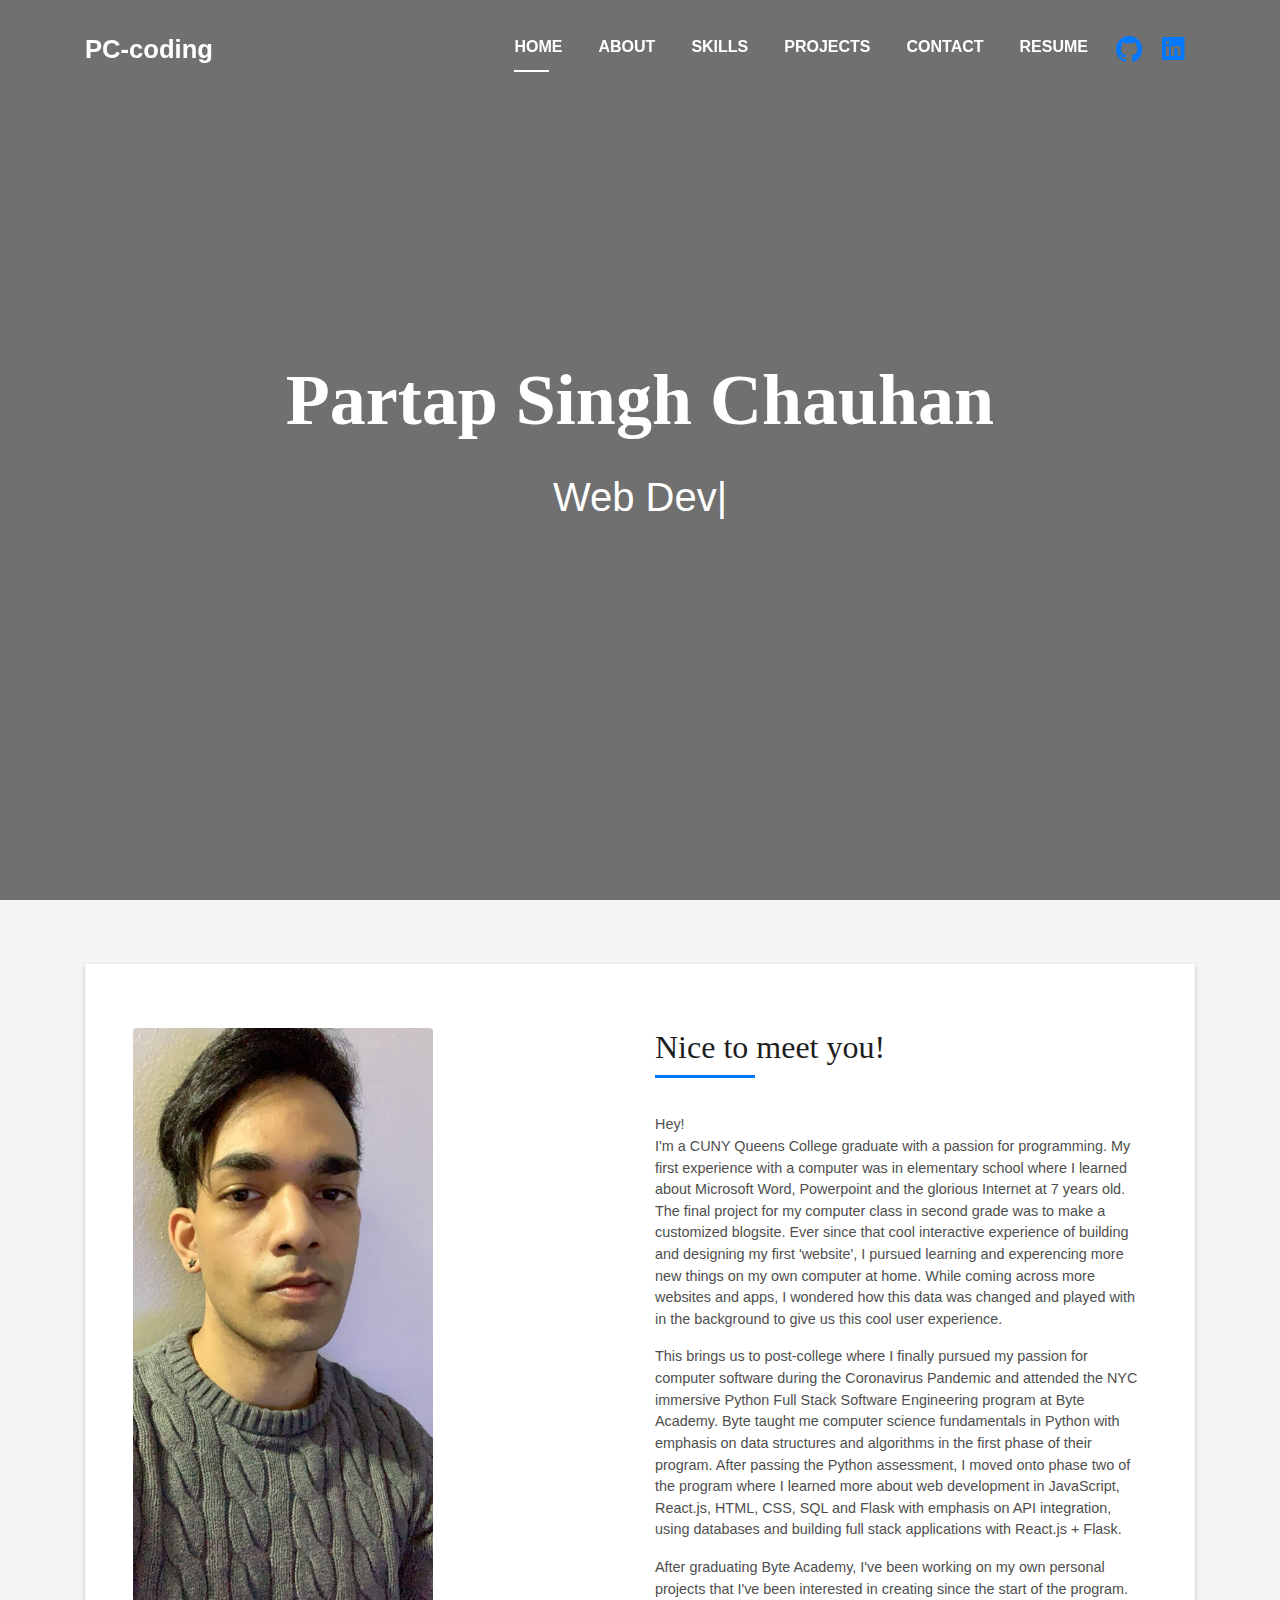
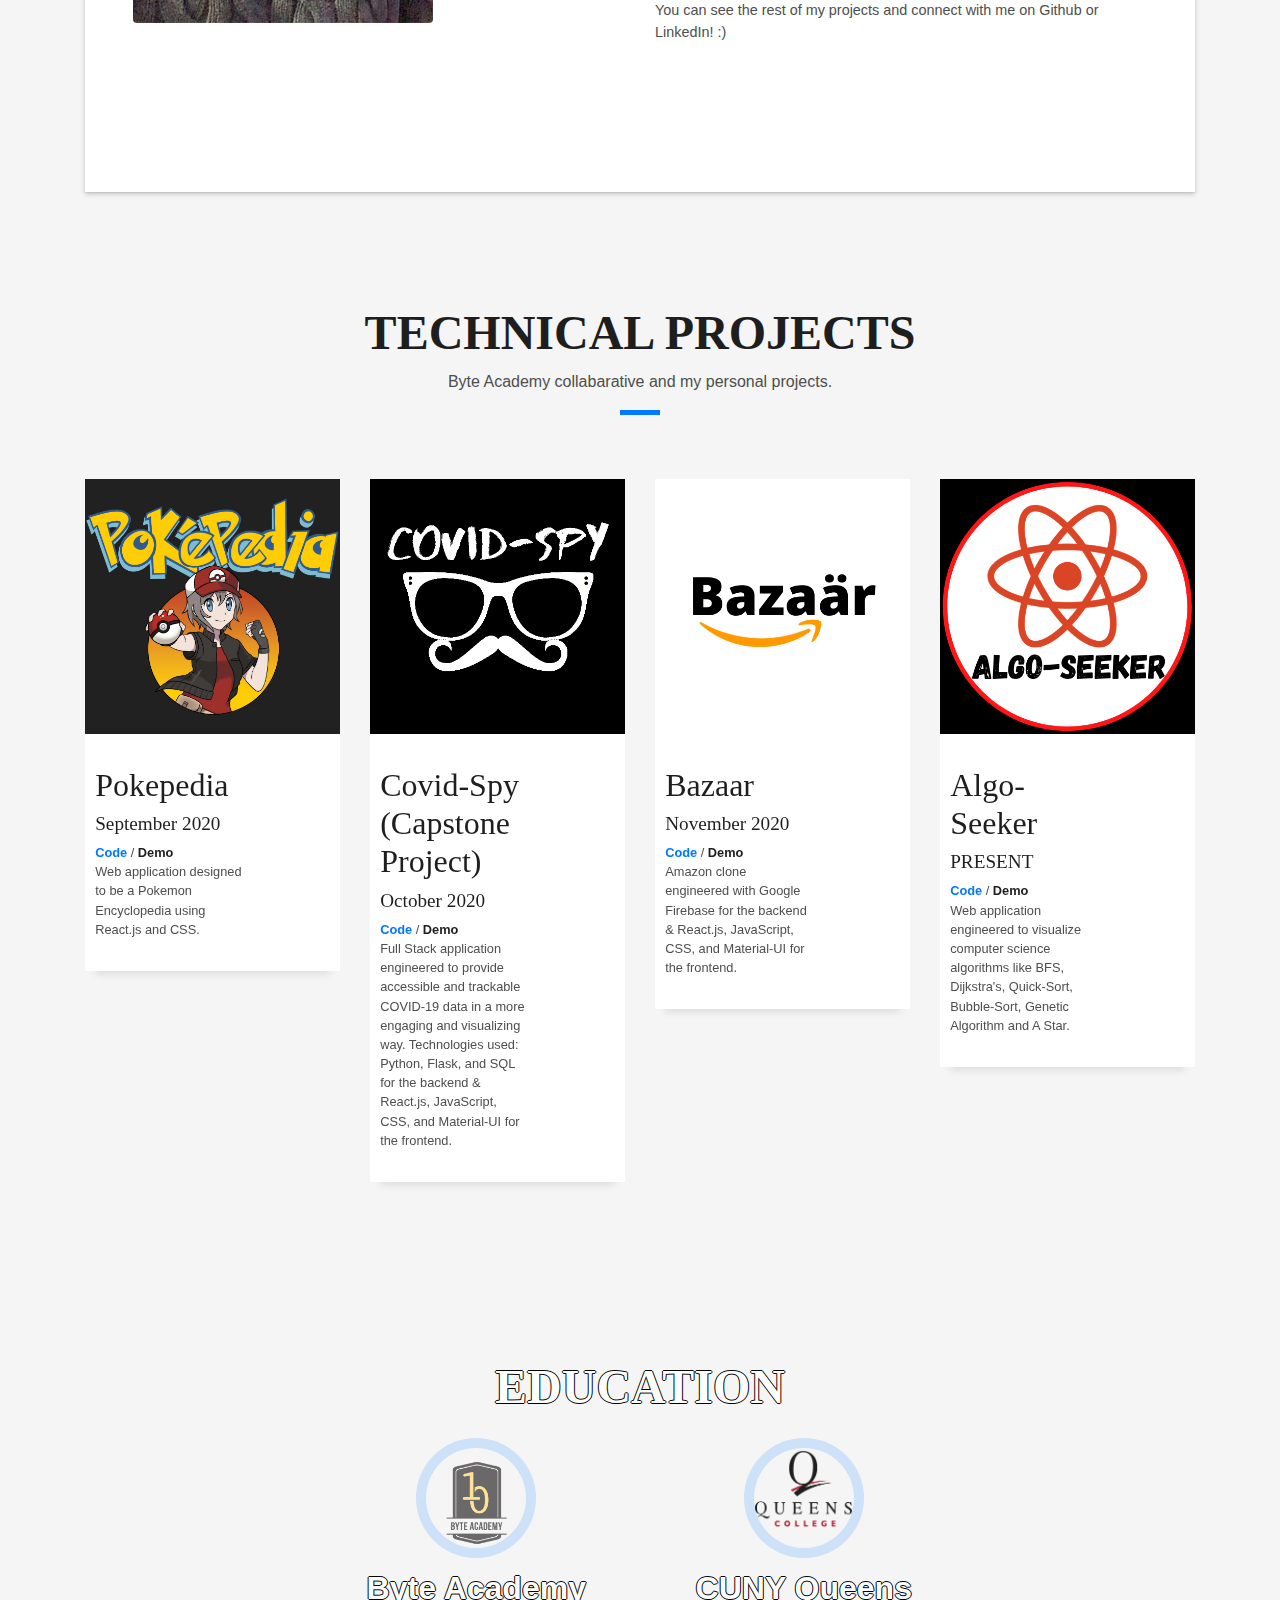
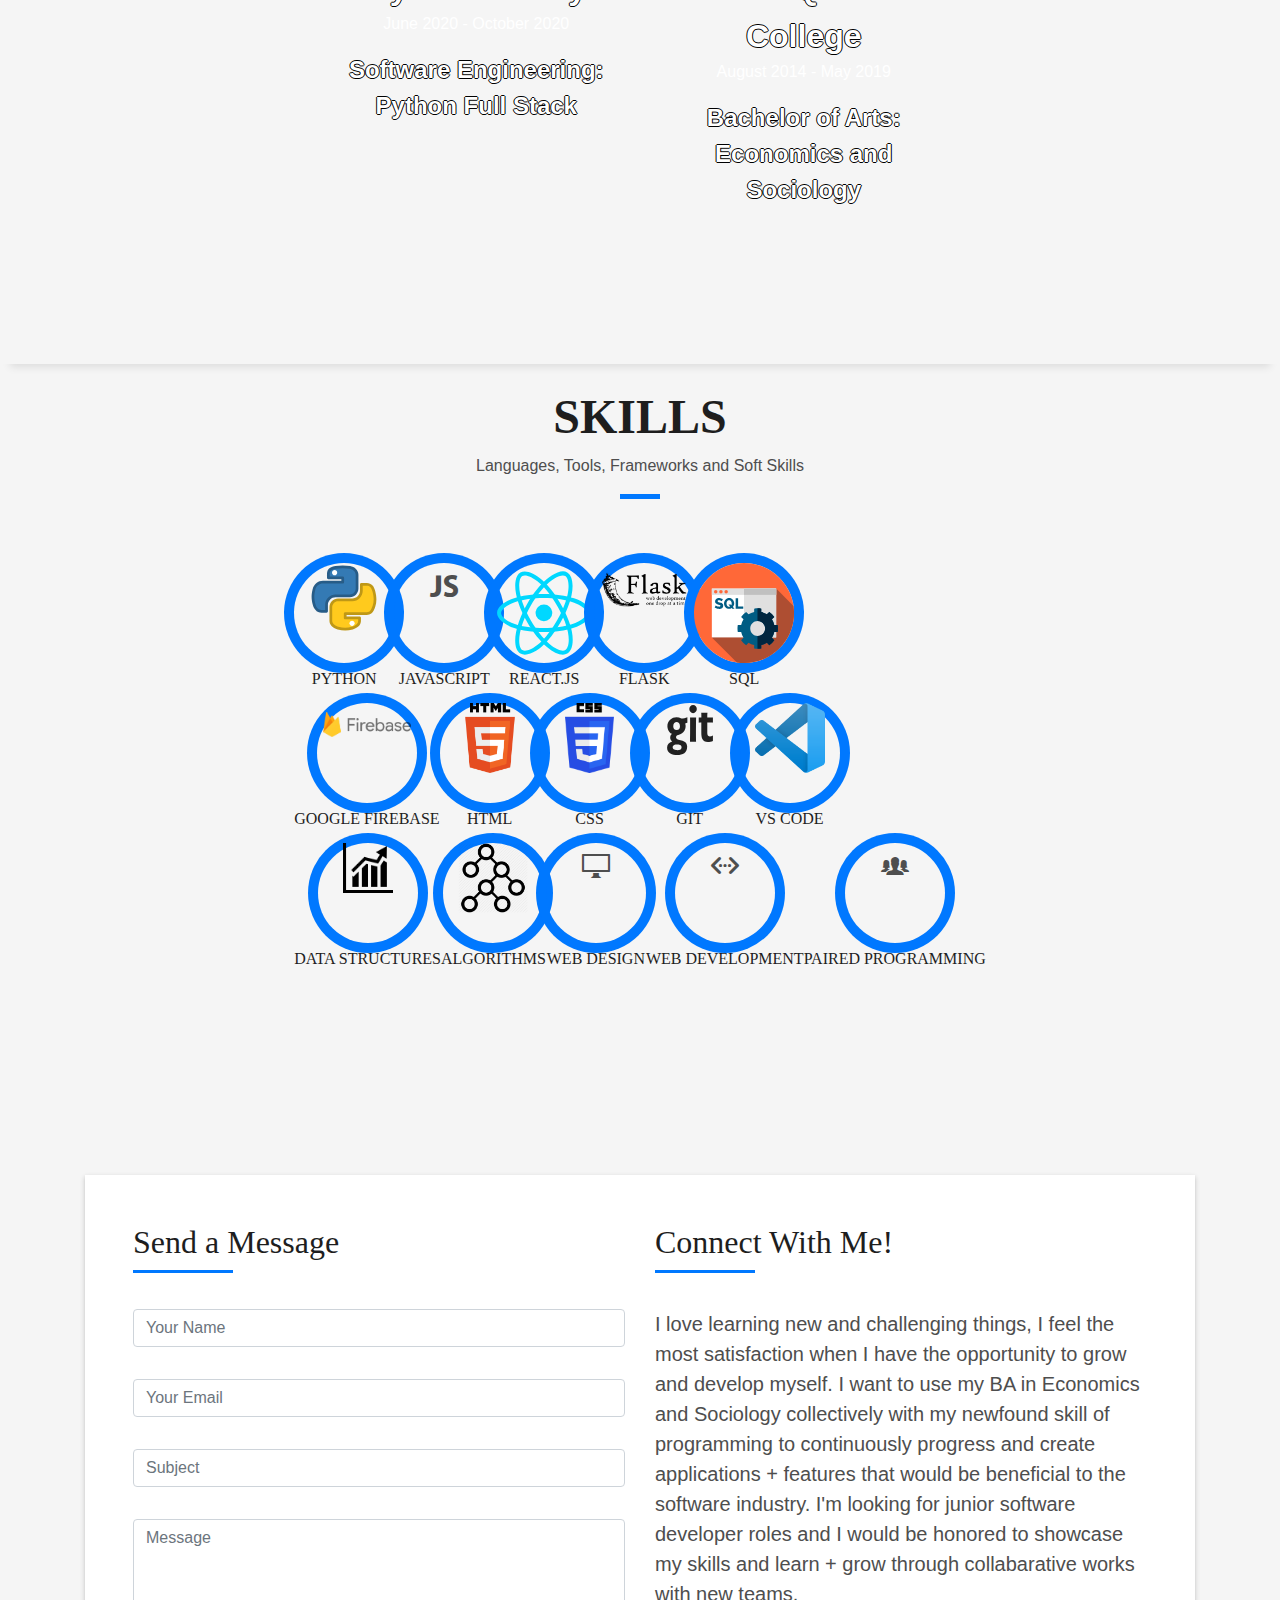
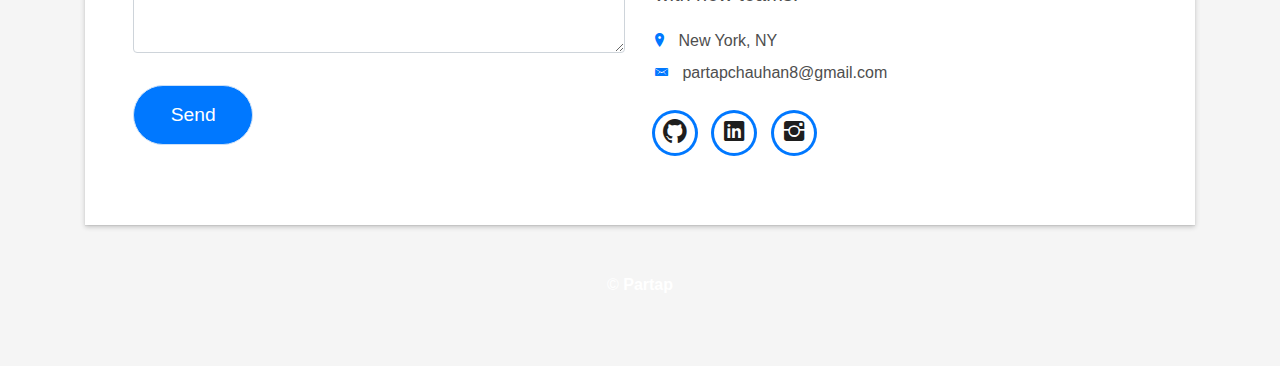
==== index.html @ 8bcd4012 "working on updating skills section" ====
<!DOCTYPE html>
<html lang="en">
<head>
  <meta charset="utf-8">
  <title>Partap's Portfolio</title>
  <!-- <meta content="width=device-width, initial-scale=1.0" name="viewport"> -->
  <meta name="viewport" content="width=device-width, initial-scale=1" /> 
  <meta content="" name="keywords">
  <meta content="" name="description">

  <!-- Favicons -->
  <link href="img/PC.png" rel="icon">
  <link href="img/PC.png" rel="apple-touch-icon">

  <!-- Bootstrap CSS File -->
  <link href="lib/bootstrap/css/bootstrap.min.css" rel="stylesheet">

  <!-- Libraries CSS Files -->
  <link href="lib/font-awesome/css/font-awesome.min.css" rel="stylesheet">
  <link href="lib/animate/animate.min.css" rel="stylesheet">
  <link href="lib/ionicons/css/ionicons.min.css" rel="stylesheet">
  <link href="lib/owlcarousel/assets/owl.carousel.min.css" rel="stylesheet">
  <link href="lib/lightbox/css/lightbox.min.css" rel="stylesheet">

  <!-- Main Stylesheet File -->
  <link href="css/style.css" rel="stylesheet">
  <link rel="preconnect" href="https://fonts.gstatic.com">
<link href="https://fonts.googleapis.com/css2?family=Press+Start+2P&display=swap" rel="stylesheet">

</head>

<body id="page-top">


  <!--/ Nav Star /-->
  <nav class="navbar navbar-b navbar-trans navbar-expand-md fixed-top" id="mainNav">
    <div class="container">
      <a class="navbar-brand js-scroll" href="#page-top">PC-coding</a>
      <button class="navbar-toggler collapsed" type="button" data-toggle="collapse" data-target="#navbarDefault"
        aria-controls="navbarDefault" aria-expanded="false" aria-label="Toggle navigation">
        <span></span>
        <span></span>
        <span></span>
      </button>
      <div class="navbar-collapse collapse justify-content-end" id="navbarDefault">
        <ul class="navbar-nav">
          <li class="nav-item">
            <a class="nav-link js-scroll active" href="#home">Home</a>
          </li>
          <li class="nav-item">
            <a class="nav-link js-scroll" href="#about">About</a>
          </li>
          <li class="nav-item">
            <a class="nav-link js-scroll" href="#service">Skills</a>
          </li>
          <li class="nav-item">
            <a class="nav-link js-scroll" href="#work">Projects</a>
          </li>
          <li class="nav-item">
            <a class="nav-link js-scroll" href="#contact">Contact</a>
          </li>
          <li class="nav-item">
            <a class="nav-link js-scroll" href="resume.html">Resume</a>
          </li>

          <li class='nav-item'>
            <a class="ion-social-github" href="https://www.github.com/PC-coding" style='font-size:30px;color:#0078ff'></a>
          </li>
          
          <li class='nav-item'>
            <a href="https://www.linkedin.com/in/partap-chauhan"><i class="ion-social-linkedin" style='font-size:30px; color:#0078ff'></i></span></a>
          </li>
        </ul>
      </div>
    </div>
  </nav>
  <!--/ Nav End /-->

  <!--/ Intro Skew Star /-->
    <div id="home" class="intro route bg-image" style="background-image: url(img/snow.gif)">
    <div class="overlay-itro"></div>
    <div class="intro-content display-table">
      <div class="table-cell">
        <div class="container">
          <!--<p class="display-6 color-d">Hello, world!</p>-->
          <h1 class="intro-title mb-4">Partap Singh Chauhan</h1>
          <p class="intro-subtitle"><span class="text-slider-items">Web Developer,Web Designer,Full Stack Engineer</span><strong class="text-slider"></strong></p>
          <!-- <p class="pt-3"><a class="btn btn-primary btn js-scroll px-4" href="#about" role="button">Learn More</a></p> -->
        </div>
      </div>
    </div>
  </div>
  <!--/ Intro Skew End /-->
  <section id="about" class="about-mf sect-pt4 route">
    <div class="container">
      <div class="row">
        <div class="col-sm-12">
          <div class="box-shadow-full">
            <div class="row">
              <div class="col-md-6">
                <div class="row">
                  <div class="col-sm-6 col-md-5">
                    <div class="ezclap">
                      <img src="img/Headshot.jpg" class="img-fluid rounded b-shadow-a animation animated zoomIn" data-animation='zoomIn' alt="">
                    </div>
                  </div>
                  <div class="col-sm-6 col-md-7">
                    <div class="about-info">
                    </div>
                  </div>
                </div>
                <div class="skill-mf">
                </div>
              </div>
              <div class="col-md-6">
                <div class="about-me pt-4 pt-md-0 animation animated fadeInRight" data-animation="fadeInRight">
                  <div class="title-box-2">
                    <h5 class="title-left">
                      Nice to meet you! 
                    </h5>
                  </div>
                  <p class="new11">
                    Hey!
                    <br />
                    I'm a CUNY Queens College graduate with a passion for programming. My first experience with a 
                    computer was in elementary school where I learned about Microsoft Word, Powerpoint and the glorious Internet at
                    7 years old. The final project for my computer class in second grade was to make a customized blogsite. Ever 
                    since that cool interactive experience of building and designing my first 'website', I pursued learning and 
                    experencing more new things on my own computer at home. While coming across more websites and apps, I wondered how 
                    this data was changed and played with in the background to give us this cool user experience. 
                  </p>
                  <p class="new11">
                    This brings us to post-college where I finally pursued my passion for computer software during the Coronavirus 
                    Pandemic and attended the NYC immersive Python Full Stack Software Engineering program at Byte Academy. 
                    Byte taught me computer science fundamentals in Python with emphasis on data structures and algorithms in the first
                    phase of their program. After passing the Python assessment, I moved onto phase two of the program where I learned
                    more about web development in JavaScript, React.js, HTML, CSS, SQL and Flask with emphasis on API integration, using
                    databases and building full stack applications with React.js + Flask. 
                  </p>
                  <p class="new11">
                    After graduating Byte Academy, I've been working on my own personal projects that I've been interested in creating
                    since the start of the program. You can see the rest of my projects and connect with me on Github or LinkedIn! :)
                  </p>
                </div>
              </div>
            </div>
          </div>
        </div>
      </div>
    </div>
  </section>










   <!--/ Section Portfolio Star /-->
   <section id="work" class="portfolio-mf sect-pt4 route">
    <div class="container">
      <div class="row">
        <div class="col-sm-12">
          <div class="title-box text-center">
            <h3 class="title-a">
              Technical Projects
            </h3>
            <p class="subtitle-a">
              Byte Academy collabarative and my personal projects.
            </p>
            <div class="line-mf"></div>
          </div>
        </div>
      </div>
      <div class="row" >
        <div class="col-md-3">
          <div class="work-box">
            <a href="img/Pokepedia_demo_gif.gif" data-lightbox="gallery-mf">
              <div class="work-img">
                <img src="img/Pokepedia_b_w.png" alt="" class="project_img">
              </div>
              <div class="work-content">
                <div class="row">
                  <div class="col-sm-8">
                    <h2>Pokepedia</h2>
                    <h2 class="w-title">September 2020</h2>
                    <div class="w-more">
                      <a href='https://github.com/PC-coding/Pokepedia'><strong><span class="w-ctegory">Code</span></strong></a> / <a href='https://PC-coding.github.io/Pokepedia'><strong><span class="w-date">Demo</span></strong></a>
                      <p>Web application designed to be a Pokemon Encyclopedia using React.js and CSS.</p>
                    </div>
                  </div>
                </div>
              </div>
            </a>
          </div>
        </div>
       
        <div class="col-md-3">
          <div class="work-box">
            <a href="img/covidspydemo.gif" data-lightbox="gallery-mf">
              <div class="work-img">
                <img src="img/Covid_spy_b_w.png" alt="" class="project_img">
              </div>
              <div class="work-content">
                <div class="row">
                  <div class="col-sm-8">
                    <h2>Covid-Spy (Capstone Project)</h2>
                    <h2 class="w-title">October 2020</h2>
                    <div class="w-more">
                      <a href='https://github.com/PC-coding/Covid-Spy'><strong><span class="w-ctegory">Code</span></strong></a> / <a href=''><strong><span class="w-date">Demo</span></strong></a>
                      <p>
                        Full Stack application engineered to provide accessible and trackable 
                        COVID-19 data in a more engaging and visualizing way. Technologies 
                        used: Python, Flask, and SQL for the backend & React.js, JavaScript, 
                        CSS, and Material-UI for the frontend.
                      </p>
                    </div>
                  </div>
                </div>
              </div>
            </a>
          </div>
        </div>
        <div class="col-md-3">
          <div class="work-box">
            <a href="img/Bazaar_Demo_Clone.gif" data-lightbox="gallery-mf">
              <div class="work-img">
                <img src="img/Bazaar1.png" alt="" class="project_img">
              </div>
              <div class="work-content">
                <div class="row">
                  <div class="col-sm-8">
                    <h2>Bazaar</h2>
                    <h2 class="w-title">November 2020</h2>
                    <div class="w-more">
                      <a href='https://github.com/PC-coding/Bazaar'><strong><span class="w-ctegory">Code</span></strong></a> / <a href='https://bazaar-596f2.web.app/'><strong><span class="w-date">Demo</span></strong></a>
                      <p>Amazon clone engineered with Google Firebase for the backend & 
                        React.js, JavaScript, CSS, and Material-UI for the frontend.</p>
                    </div>
                  </div>
                </div>
              </div>
            </a>
          </div>
        </div>
        
        <div class="col-md-3">
          <div class="work-box" >
            <a href="img/algoseekergif.webp" data-lightbox="gallery-mf">
              <div class="work-img">
                <img src="img/ALGO-SEEKER.png" alt="" class="project_img">
              </div>
              <div class="work-content">
                <div class="row">
                  <div class="col-sm-8">
                    <h2>Algo-Seeker</h2>
                    <h2 class='w-title'>PRESENT</h2>
                    <div class="w-more">
                      <a href='https://github.com/PC-coding/AlgoSeeker'><strong><span class="w-ctegory">Code</span></strong></a> / <a href=''><strong><span class="w-date">Demo</span></strong></a>
                      <p>Web application engineered to visualize computer science algorithms like BFS, Dijkstra's,
                        Quick-Sort, Bubble-Sort, Genetic Algorithm and A Star.
                      </p>
                    </div>
                  </div>
                </div>
              </div>
            </a>
          </div>
        </div>
        <!-- <div class="col-md-6">
          <div class="work-box">
            <a href="img/work-5.jpg" data-lightbox="gallery-mf">
              <div class="work-img">
                <img src="img/work-5.jpg" alt="" class="img-fluid">
              </div>
              <div class="work-content">
                <div class="row">
                  <div class="col-sm-8">
                    <h2 class="w-title">Studio Lena Mado</h2>
                    <div class="w-more">
                      <span class="w-ctegory">Web Design</span> / <span class="w-date">18 Sep. 2018</span>
                    </div>
                  </div>
                  <div class="col-sm-4">
                    <div class="w-like">
                      <span class="ion-ios-plus-outline"></span>
                    </div>
                  </div>
                </div>
              </div>
            </a>
          </div>
        </div>
        <div class="col-md-6">
          <div class="work-box">
            <a href="img/work-6.jpg" data-lightbox="gallery-mf">
              <div class="work-img">
                <img src="img/work-6.jpg" alt="" class="img-fluid">
              </div>
              <div class="work-content">
                <div class="row">
                  <div class="col-sm-8">
                    <h2 class="w-title">Studio Big Bang</h2>
                    <div class="w-more">
                      <span class="w-ctegory">Web Design</span> / <span class="w-date">18 Sep. 2017</span>
                    </div>
                  </div>
                  <div class="col-sm-4">
                    <div class="w-like">
                      <span class="ion-ios-plus-outline"></span>
                    </div>
                  </div>
                </div>
              </div>
            </a>
          </div>
        </div> -->
        
      </div>
    </div>
  </section>
  <!--/ Section Portfolio End /-->

  <div class="section-counter paralax-mf bg-image" style="background-image: url(img/QueensCollege.jpg);">
    <h1 class='title_education' style='text-align: center;'>Education</h1>
    <br />
    <div class="overlay-mf "></div>
      <div class='education_d'>
      <div class="row" style='justify-content: center;'>
        <div class="col-sm-3 col-lg-3">
          <div class="counter-box">
            <div class="counter-ico">
              <span class="ico-circle"><img src='./img/byte_academy_logo.webp' style='height: 110px;'></img></span>
            </div>
            <div class="counter-num">
              <span class='education_title'><strong>Byte Academy</strong></span>
              <p>June 2020 - October 2020 </p>
              <span class="education_text"><strong>Software Engineering: Python Full Stack</strong></span>
            </div>
          </div>
        </div>
        <div class="col-sm-3 col-lg-3">
          <div class="counter-box pt-4 pt-md-0">
            <div class="counter-ico">
              <span class="ico-circle"><img src='./img/qclogo.png' style='height: 80px'></img></span>
            </div>
            <div class="counter-num">
              <span class='education_title'><strong>CUNY Queens College</strong></span>
              <p>August 2014 - May 2019 </p>
              <span class="education_text"><strong>Bachelor of Arts: Economics and Sociology </strong></span>
            </div>
          </div>
        </div>
        <!-- <div class="col-sm-3 col-lg-3">
          <div class="counter-box pt-4 pt-md-0">
            <div class="counter-ico">
              <span class="ico-circle"><i class="ion-ios-people"></i></span>
            </div>
            <div class="counter-num">
              <p class="counter">550</p>
              <span class="counter-text">TOTAL CLIENTS</span>
            </div>
          </div>
        </div>
        <div class="col-sm-3 col-lg-3">
          <div class="counter-box pt-4 pt-md-0">
            <div class="counter-ico">
              <span class="ico-circle"><i class="ion-ribbon-a"></i></span>
            </div>
            <div class="counter-num">
              <p class="counter">36</p>
              <span class="counter-text">AWARD WON</span>
            </div>
          </div>
        </div> -->
      </div>
    </div>
  </div>
<br />


<!-- <span class="ico-circle"><i class="ion-social-python"></i></span> -->
  <!--/ Section Services Star /-->
  <!-- <section id="service" class="services-mf route">
    <div class="container">
      <div class="row">
        <div class="col-sm-12">
          <div class="title-box text-center">
            <h3 class="title-a">
              Skills
            </h3>
            <p class="subtitle-a">
              Languages, Tools, Frameworks and Soft Skills
            </p>
            <div class="line-mf"></div>
          </div>
        </div>
      </div>
      <div class="row">
        <div class="col-md-4">
          <div class="service-box">
            <div class="service-ico">
              <span class="ico-circle"><img src='./img/pythonlogo.svg' style='height:70px; margin-bottom: 15px;'></img></span>

            </div>
            <div class="service-content">
              <h2 class="s-title">Python</h2>
            </div>
          </div>
        </div>
       
        
      <div class="col-md-4">
        <div class="service-box">
          <div class="service-ico">
            <span class="ico-circle"><i class="ion-social-javascript"></i></span>
          </div>
          <div class="service-content">
            <h2 class="s-title">JavaScript</h2>
          </div>
        </div>
      </div>

      <div class="col-md-4">
        <div class="service-box">
          <div class="service-ico">
            <span class="ico-circle"><img src='/img/reactlogo.svg' style='display:flex'></img></span>
          </div>
          <div class="service-content">
            <h2 class="s-title">React.js</h2>
          </div>
        </div>
      </div>

      <div class="col-md-4">
        <div class="service-box">
          <div class="service-ico">
            <span class="ico-circle"><img src='./img/flasklogo.png' style='height: 35px;'></img></span>
          </div>
          <div class="service-content">
            <h2 class="s-title">Flask</h2>
          </div>
        </div>
      </div>

      <div class="col-md-4">
        <div class="service-box">
          <div class="service-ico">
            <span class="ico-circle"><img src='./img/sql image.svg' style="display:flex"></img></span>
          </div>
          <div class="service-content">
            <h2 class="s-title">SQL</h2>
          </div>
        </div>
      </div>
      
      <div class="col-md-4">
        <div class="service-box">
          <div class="service-ico">
            <span class="ico-circle"><img src='./img/firebaselogo.png' style='height: 25px; margin-bottom: 10px;'></img></span>
          </div>
          <div class="service-content">
            <h2 class="s-title">Google Firebase</h2>
          </div>
        </div>
      </div>

      <div class="col-md-4">
        <div class="service-box">
          <div class="service-ico">
            <span class="ico-circle"><img src='./img/htmllogo.png' style='height:70px; margin-bottom: 15px;'></img></span>

          </div>
          <div class="service-content">
            <h2 class="s-title">HTML</h2>
          </div>
        </div>
      </div>

      <div class="col-md-4">
        <div class="service-box">
          <div class="service-ico">
            <span class="ico-circle"><img src='./img/csslogo.png' style='height:70px; margin-bottom: 15px;'></img></span>

          </div>
          <div class="service-content">
            <h2 class="s-title">CSS</h2>
          </div>
        </div>
      </div>

      <div class="col-md-4">
        <div class="service-box">
          <div class="service-ico">
            <span class="ico-circle"><img src='./img/gitlogo.svg' style='height: 50px;'></img></span>
          </div>
          <div class="service-content">
            <h2 class="s-title">Git</h2>
          </div>
        </div>
      </div>

      <div class="col-md-4">
        <div class="service-box">
          <div class="service-ico">
            <span class="ico-circle"><img src='./img/vscodelogo.png' style='height: 70px; margin-bottom: 20px;'></img></span>
          </div>
          <div class="service-content">
            <h2 class="s-title">VS Code</h2>
          </div>
        </div>
      </div>

      <div class="col-md-4">
        <div class="service-box">
          <div class="service-ico">
            <span class="ico-circle"><img src='./img/dslogo.png' style='height: 50px; margin-bottom: 15px;'></img></span>
          </div>
          <div class="service-content">
            <h2 class="s-title">Data Structures</h2>
          </div>
        </div>
      </div>

      <div class="col-md-4">
        <div class="service-box">
          <div class="service-ico">
            <span class="ico-circle"><img src='./img/algo_logo.png' style="height: 70px; margin-bottom: 20px"</img></span>
          </div>
          <div class="service-content">
            <h2 class="s-title">Algorithms</h2>
          </div>
        </div>
      </div>

        <div class="col-md-4">
          <div class="service-box">
            <div class="service-ico">
              <span class="ico-circle"><i class="ion-monitor"></i></span>
            </div>
            <div class="service-content">
              <h2 class="s-title">Web Design</h2>
            </div>
          </div>
        </div>
       
        <div class="col-md-4">
          <div class="service-box">
            <div class="service-ico">
              <span class="ico-circle"><i class="ion-code-working"></i></span>
            </div>
            <div class="service-content">
              <h2 class="s-title">Web Development</h2>
            </div>
          </div>
        </div>
       
        <div class="col-md-4">
          <div class="service-box">
            <div class="service-ico">
              <span class="ico-circle"><i class="ion-ios-people"></i></span>
            </div>
            <div class="service-content">
              <h2 class="s-title">Paired Programming</h2>
            </div>
          </div>
        </div>
      </div>
    </div>
  </section> -->
  <!--/ Section Services End /-->




 <!--/ Section Services Star /-->
 <section id="service" class="services-mf route">
  <div class="container">
    <div class="row">
      <div class="col-sm-12">
        <div class="title-box text-center">
          <h3 class="title-a">
            Skills
          </h3>
          <p class="subtitle-a">
            Languages, Tools, Frameworks and Soft Skills
          </p>
          <div class="line-mf"></div>
        </div>
      </div>
    </div>
    <!-- <div class="row"> -->
      <div class='row1111'>
        <div class='row1112'>
        <div class="service-ico">
          <span class="ico-circle"><img src='./img/pythonlogo.svg' style='height:70px; margin-bottom: 15px;'></img></span>
          <h2 class="project_title">Python</h2>
        </div>
        
        <div class="service-ico">
          <span class="ico-circle"><i class="ion-social-javascript"></i></span>
          <h2 class="project_title">JavaScript</h2>
        </div>
  
        <div class="service-ico">
          <span class="ico-circle"><img src='/img/reactlogo.svg' style='display:flex'></img></span>
          <h2 class="project_title">React.js</h2>
        </div>
  
        <div class="service-ico">
          <span class="ico-circle"><img src='./img/flasklogo.png' style='height: 35px;'></img></span>
          <h2 class="project_title">Flask</h2>
        </div>
  
        <div class="service-ico">
          <span class="ico-circle"><img src='./img/sql image.svg' style="display:flex"></img></span>
          <h2 class="project_title">SQL</h2>
        </div>
      </div>
      

      <div class='row1113'>
        <div class="service-ico">
          <span class="ico-circle"><img src='./img/firebaselogo.png' style='height: 25px; margin-bottom: 10px;'></img></span>
          <h2 class="project_title">Google Firebase</h2>
        </div>

        <div class="service-ico">
          <span class="ico-circle"><img src='./img/htmllogo.png' style='height:70px; margin-bottom: 15px;'></img></span>
          <h2 class="project_title">HTML</h2>
        </div>

        <div class="service-ico">
          <span class="ico-circle"><img src='./img/csslogo.png' style='height:70px; margin-bottom: 15px;'></img></span>
          <h2 class="project_title">CSS</h2>
        </div>

        <div class="service-ico">
          <span class="ico-circle"><img src='./img/gitlogo.svg' style='height: 50px;'></img></span>
          <h2 class="project_title">Git</h2>
        </div>

        <div class="service-ico">
          <span class="ico-circle"><img src='./img/vscodelogo.png' style='height: 70px; margin-bottom: 20px;'></img></span>
          <h2 class="project_title">VS Code</h2>
        </div>
      </div>

      <div class='row1114'>
        <div class="service-ico">
          <span class="ico-circle"><img src='./img/dslogo.png' style='height: 50px; margin-bottom: 15px;'></img></span>
          <h2 class="project_title">Data Structures</h2>
        </div>

        <div class="service-ico">
          <span class="ico-circle"><img src='./img/algo_logo.png' style="height: 70px; margin-bottom: 20px"</img></span>
          <h2 class="project_title">Algorithms</h2>
        </div>

        <div class="service-ico">
          <span class="ico-circle"><i class="ion-monitor"></i></span>
          <h2 class="project_title">Web Design</h2>
        </div>

        <div class="service-ico">
          <span class="ico-circle"><i class="ion-code-working"></i></span>
          <h2 class="project_title">Web Development</h2>
        </div>

        <div class="service-ico">
          <span class="ico-circle"><i class="ion-ios-people"></i></span>
          <h2 class="project_title">Paired Programming</h2>
        </div>
      </div>
    </div>
  </div>
</section>
<!--/ Section Services End /-->













  

  <!--/ Section Testimonials Star /-->
  <!-- <div class="testimonials paralax-mf bg-image" style="background-image: url(img/overlay-bg.jpg)">
    <div class="overlay-mf"></div>
    <div class="container">
      <div class="row">
        <div class="col-md-12">
          <div id="testimonial-mf" class="owl-carousel owl-theme">
            <div class="testimonial-box">
              <div class="author-test">
                <img src="img/testimonial-2.jpg" alt="" class="rounded-circle b-shadow-a">
                <span class="author">Xavi Alonso</span>
              </div>
              <div class="content-test">
                <p class="description lead">
                  Curabitur arcu erat, accumsan id imperdiet et, porttitor at sem. Lorem ipsum dolor sit amet,
                  consectetur adipiscing elit.
                </p>
                <span class="comit"><i class="fa fa-quote-right"></i></span>
              </div>
            </div>
            <div class="testimonial-box">
              <div class="author-test">
                <img src="img/testimonial-4.jpg" alt="" class="rounded-circle b-shadow-a">
                <span class="author">Marta Socrate</span>
              </div>
              <div class="content-test">
                <p class="description lead">
                  Curabitur arcu erat, accumsan id imperdiet et, porttitor at sem. Lorem ipsum dolor sit amet,
                  consectetur adipiscing elit.
                </p>
                <span class="comit"><i class="fa fa-quote-right"></i></span>
              </div>
            </div>
          </div>
        </div>
      </div>
    </div>
  </div> -->

  <!--/ Section Blog Star /-->
  <!-- <section id="blog" class="blog-mf sect-pt4 route">
    <div class="container">
      <div class="row">
        <div class="col-sm-12">
          <div class="title-box text-center">
            <h3 class="title-a">
              Blog
            </h3>
            <p class="subtitle-a">
              Lorem ipsum, dolor sit amet consectetur adipisicing elit.
            </p>
            <div class="line-mf"></div>
          </div>
        </div>
      </div>
      <div class="row">
        <div class="col-md-4">
          <div class="card card-blog">
            <div class="card-img">
              <a href="blog-single.html"><img src="img/post-1.jpg" alt="" class="img-fluid"></a>
            </div>
            <div class="card-body">
              <div class="card-category-box">
                <div class="card-category">
                  <h6 class="category">Travel</h6>
                </div>
              </div>
              <h3 class="card-title"><a href="blog-single.html">See more ideas about Travel</a></h3>
              <p class="card-description">
                Proin eget tortor risus. Pellentesque in ipsum id orci porta dapibus. Praesent sapien massa, convallis
                a pellentesque nec,
                egestas non nisi.
              </p>
            </div>
            <div class="card-footer">
              <div class="post-author">
                <a href="#">
                  <img src="img/testimonial-2.jpg" alt="" class="avatar rounded-circle">
                  <span class="author">Morgan Freeman</span>
                </a>
              </div>
              <div class="post-date">
                <span class="ion-ios-clock-outline"></span> 10 min
              </div>
            </div>
          </div>
        </div>
        <div class="col-md-4">
          <div class="card card-blog">
            <div class="card-img">
              <a href="blog-single.html"><img src="img/post-2.jpg" alt="" class="img-fluid"></a>
            </div>
            <div class="card-body">
              <div class="card-category-box">
                <div class="card-category">
                  <h6 class="category">Web Design</h6>
                </div>
              </div>
              <h3 class="card-title"><a href="blog-single.html">See more ideas about Travel</a></h3>
              <p class="card-description">
                Proin eget tortor risus. Pellentesque in ipsum id orci porta dapibus. Praesent sapien massa, convallis
                a pellentesque nec,
                egestas non nisi.
              </p>
            </div>
            <div class="card-footer">
              <div class="post-author">
                <a href="#">
                  <img src="img/testimonial-2.jpg" alt="" class="avatar rounded-circle">
                  <span class="author">Morgan Freeman</span>
                </a>
              </div>
              <div class="post-date">
                <span class="ion-ios-clock-outline"></span> 10 min
              </div>
            </div>
          </div>
        </div>
        <div class="col-md-4">
          <div class="card card-blog">
            <div class="card-img">
              <a href="blog-single.html"><img src="img/post-3.jpg" alt="" class="img-fluid"></a>
            </div>
            <div class="card-body">
              <div class="card-category-box">
                <div class="card-category">
                  <h6 class="category">Web Design</h6>
                </div>
              </div>
              <h3 class="card-title"><a href="blog-single.html">See more ideas about Travel</a></h3>
              <p class="card-description">
                Proin eget tortor risus. Pellentesque in ipsum id orci porta dapibus. Praesent sapien massa, convallis
                a pellentesque nec,
                egestas non nisi.
              </p>
            </div>
            <div class="card-footer">
              <div class="post-author">
                <a href="#">
                  <img src="img/testimonial-2.jpg" alt="" class="avatar rounded-circle">
                  <span class="author">Morgan Freeman</span>
                </a>
              </div>
              <div class="post-date">
                <span class="ion-ios-clock-outline"></span> 10 min
              </div>
            </div>
          </div>
        </div>
      </div>
    </div>
  </section> -->
  <!--/ Section Blog End /-->

  <!--/ Section Contact-Footer Star /-->
  <section class="paralax-mf footer-paralax bg-image sect-mt4 route" style="background-image: url(img/QC_quad.jpg)">
    <div class="overlay-mf"></div>
    <div class="container">
      <div class="row">
        <div class="col-sm-12">
          <div class="contact-mf">
            <div id="contact" class="box-shadow-full">
              <div class="row">
                <div class="col-md-6">
                  <div class="title-box-2">
                    <h5 class="title-left">
                      Send a Message 
                    </h5>
                  </div>
                  <div>
                      <form action="" method="post" role="form" class="contactForm">
                      <div id="sendmessage">Your message has been sent. Thank you!</div>
                      <div id="errormessage"></div>
                      <div class="row">
                        <div class="col-md-12 mb-3">
                          <div class="form-group">
                            <input type="text" name="name" class="form-control" id="name" placeholder="Your Name" data-rule="minlen:4" data-msg="Please enter at least 4 chars" />
                            <div class="validation"></div>
                          </div>
                        </div>
                        <div class="col-md-12 mb-3">
                          <div class="form-group">
                            <input type="email" class="form-control" name="email" id="email" placeholder="Your Email" data-rule="email" data-msg="Please enter a valid email" />
                            <div class="validation"></div>
                          </div>
                        </div>
                        <div class="col-md-12 mb-3">
                            <div class="form-group">
                              <input type="text" class="form-control" name="subject" id="subject" placeholder="Subject" data-rule="minlen:4" data-msg="Please enter at least 8 chars of subject" />
                              <div class="validation"></div>
                            </div>
                        </div>
                        <div class="col-md-12 mb-3">
                          <div class="form-group">
                            <textarea class="form-control" name="message" rows="5" data-rule="required" data-msg="Please write something for us" placeholder="Message"></textarea>
                            <div class="validation"></div>
                          </div>
                        </div>
                        <div class="col-md-12">
                          <button type="submit" class="button button-a button-big button-rouded">Send</button>
                        </div>
                      </div>
                    </form>
                  </div>
                </div>
                <div class="col-md-6">
                  <div class="title-box-2 pt-4 pt-md-0">
                    <h5 class="title-left">
                      Connect With Me!
                    </h5>
                  </div>
                  <div class="more-info">
                    <p class="lead">
                      I love learning new and challenging things, I feel the most satisfaction when I have the opportunity to 
                      grow and develop myself. I want to use my BA in Economics and Sociology collectively with my newfound 
                      skill of programming to continuously progress and create applications + features that would be beneficial 
                      to the software industry. I'm looking for junior software developer roles and I would be honored to 
                      showcase my skills and learn + grow through collabarative works with new teams.
                    </p>
                    <ul class="list-ico">
                      <li><span class="ion-ios-location"></span> New York, NY</li>
                      <li><span class="ion-email"></span> partapchauhan8@gmail.com</li>
                    </ul>
                  </div>
                  <div class="socials">
                    <ul>
                      <li><a href="https://www.github.com/PC-coding"><span class="ico-circle"><i class="ion-social-github"></i></span></a></li>
                      <li><a href="https://www.linkedin.com/in/partap-chauhan"><span class="ico-circle"><i class="ion-social-linkedin"></i></span></a></li>
                      <li><a href="https://www.instagram.com/psc_coding"><span class="ico-circle"><i class="ion-social-instagram"></i></span></a></li>
                      <!-- <li><a href=""><span class="ico-circle"><i class="ion-social-email"></i></span></a></li> -->
                    </ul>
                  </div>
                </div>
              </div>
            </div>
          </div>
        </div>
      </div>
    </div>
    <footer>
      <div class="container">
        <div class="row">
          <div class="col-sm-12">
            <div class="copyright-box">
              <p class="copyright">&copy;<strong> Partap</strong></p>
            </div>
          </div>
        </div>
      </div>
    </footer>
  </section>
  <!--/ Section Contact-footer End /-->

  <a href="#" class="back-to-top"><i class="fa fa-chevron-up"></i></a>
  <div id="preloader"></div>

  <!-- JavaScript Libraries -->
  <script src="lib/jquery/jquery.min.js"></script>
  <script src="lib/jquery/jquery-migrate.min.js"></script>
  <script src="lib/popper/popper.min.js"></script>
  <script src="lib/bootstrap/js/bootstrap.min.js"></script>
  <script src="lib/easing/easing.min.js"></script>
  <script src="lib/counterup/jquery.waypoints.min.js"></script>
  <script src="lib/counterup/jquery.counterup.js"></script>
  <script src="lib/owlcarousel/owl.carousel.min.js"></script>
  <script src="lib/lightbox/js/lightbox.min.js"></script>
  <script src="lib/typed/typed.min.js"></script>

  <!-- Contact Form JavaScript File -->
  <script src="contactform/contactform.js"></script>

  <!-- Template Main Javascript File -->
  <script src="js/main.js"></script>

</body>
</html>
---- css/style.css ----
/*
  Theme Name: DevFolio
  Theme URL: https://bootstrapmade.com/devfolio-bootstrap-portfolio-html-template/
  Author: BootstrapMade.com
  License: https://bootstrapmade.com/license/
*/

/*======================================
//--//-->   STYLES GENERALES
======================================*/
body {
  background-color: #f5f5f5;
  color: #4e4e4e;
}

h1,
h2,
h3,
h4,
h5,
h6 {
  color: #1e1e1e;
  font-family: Georgia, 'Times New Roman', Times, serif;
}

a {
  color: #1e1e1e;
  transition: all 0.5s ease-in-out;
}

a:hover {
  color: #0078ff;
  text-decoration: none;
  transition: all 0.5s ease-in-out;
}

.p-r {
  position: relative;
}

.color-a {
  color: #0078ff;
}

.color-d {
  color: #f5f5f5;
}

.color-text-a {
  color: #4e4e4e;
}

.box-shadow,
.paralax-mf,
.service-box,
.work-box,
.card-blog {
  box-shadow: 0 13px 8px -10px rgba(0, 0, 0, 0.1);
}

.box-shadow-a,
.button:hover {
  box-shadow: 0 0 0 4px #cde1f8;
}

.display-5 {
  font-size: 2.5rem;
  font-weight: 300;
  line-height: 1.1;
}

.display-6 {
  font-size: 2rem;
  font-weight: 300;
  line-height: 1.1;
}

.avatar {
  width: 32px;
  height: 32px;
  margin-right: 4px;
  overflow: hidden;
}

.bg-image {
  background-repeat: no-repeat;
  background-attachment: fixed;
  background-size: cover;
  background-position: center center;
}

.overlay-mf {
  /* background-color: #0078ff; */
}

.overlay-mf {
  position: absolute;
  top: 0;
  left: 0px;
  padding: 0;
  height: 100%;
  width: 100%;
  opacity: .7;
}

.paralax-mf {
  position: relative;
  padding: 8rem 0;
}

.display-table {
  width: 100%;
  height: 100%;
  display: table;
}

.table-cell {
  display: table-cell;
  vertical-align: middle;
}

/*--/ Sections /--*/

.sect-4 {
  padding: 4rem 0;
}

.sect-pt4 {
  padding-top: 4rem;
}

.sect-mt4 {
  margin-top: 4rem;
}

/*--/ Title s /--*/

.title-s {
  font-weight: 600;
  color: #1e1e1e;
  font-size: 1.1rem;
}

/*--/ Title A /--*/

.title-box {
  margin-bottom: 4rem;
}

.title-a {
  font-size: 3rem;
  font-weight: bold;
  text-transform: uppercase;
}

.subtitle-a {
  color: #4e4e4e;
}

.line-mf {
  width: 40px;
  height: 5px;
  background-color: #0078ff;
  margin: 0 auto;
}

/*--/ Title Left /--*/

.title-box-2 {
  margin-bottom: 3rem;
}

.title-left {
  font-size: 2rem;
  position: relative;
}

.title-left:before {
  content: '';
  position: absolute;
  height: 3px;
  background-color: #0078ff;
  width: 100px;
  bottom: -12px;
}

/*------/ Box /------*/

.box-pl2 {
  padding-left: 2rem;
}

.box-shadow-full {
  padding: 3rem 1.25rem;
  position: relative;
  background-color: #fff;
  margin-bottom: 3rem;
  z-index: 2;
  box-shadow: 0 1px 1px 0 rgba(0, 0, 0, 0.06), 0 2px 5px 0 rgba(0, 0, 0, 0.2);
}

/*------/ Socials /------*/

.socials {
  padding: 1.5rem 0;
}

.socials ul li {
  display: inline-block;
}

.socials .ico-circle {
  height: 40px;
  width: 40px;
  font-size: 1.7rem;
  border-radius: 50%;
  line-height: 1.4;
  margin: 0 15px 0 0;
  box-shadow: 0 0 0 3px #0078ff;
  transition: all 500ms ease;
}

.socials .ico-circle:hover {
  background-color: #0078ff;
  color: #fff;
  box-shadow: 0 0 0 3px #cde1f8;
  transition: all 500ms ease;
}

/*------/ Ul resect /------*/

.ul-resect,
.socials ul,
.list-ico,
.blog-wrapper .post-meta ul,
.box-comments .list-comments,
.widget-sidebar .list-sidebar,
.widget-tags ul {
  list-style: none;
  padding-left: 0;
  margin-bottom: 0;
}

.list-ico {
  line-height: 2;
}

.list-ico span {
  color: #0078ff;
  margin-right: 10px;
}

/*------/ Ico Circle /------*/

.ico-circle {
  height: 100px;
  width: 100px;
  font-size: 2rem;
  border-radius: 50%;
  line-height: 1.55;
  margin: 0 auto;
  text-align: center;
  box-shadow: 0 0 0 10px #0078ff;
  display: block;
}

/*------/ Owl Carousel /------*/

.owl-theme .owl-dots {
  text-align: center;
  margin-top: 18px;
}

.owl-theme .owl-dots .owl-dot {
  display: inline-block;
}

.owl-theme .owl-dots .owl-dot span {
  width: 18px;
  height: 7px;
  margin: 5px 5px;
  background: #cde1f8;
  border: 0px solid #cde1f8;
  display: block;
  transition: all 0.6s ease-in-out;
  cursor: pointer;
}

.owl-theme .owl-dots .owl-dot:hover span {
  background-color: #cde1f8;
}

.owl-theme .owl-dots .owl-dot.active span {
  background-color: #1B1B1B;
  width: 25px;
}

/*--/ Scrolltop s /--*/

.scrolltop-mf {
  position: relative;
  display: none;
}

.scrolltop-mf span {
  z-index: 999;
  position: fixed;
  width: 42px;
  height: 42px;
  background-color: #0078ff;
  opacity: .7;
  font-size: 1.6rem;
  line-height: 1.5;
  text-align: center;
  color: #fff;
  top: auto;
  left: auto;
  right: 30px;
  bottom: 50px;
  cursor: pointer;
  border-radius: 50%;
}

/* Back to top button */

.back-to-top {
  position: fixed;
  display: none;
  background: #0078ff;
  color: #fff;
  width: 44px;
  height: 44px;
  text-align: center;
  line-height: 1;
  font-size: 16px;
  border-radius: 50%;
  right: 15px;
  bottom: 15px;
  transition: background 0.5s;
  z-index: 11;
}

.back-to-top i {
  padding-top: 12px;
  color: #fff;
}

/* Prelaoder */

#preloader {
  position: fixed;
  top: 0;
  left: 0;
  right: 0;
  bottom: 0;
  z-index: 9999;
  overflow: hidden;
  background: #fff;
}

#preloader:before {
  content: "";
  position: fixed;
  top: calc(50% - 30px);
  left: calc(50% - 30px);
  border: 6px solid #f2f2f2;
  border-top: 6px solid #0078ff;
  border-radius: 50%;
  width: 60px;
  height: 60px;
  -webkit-animation: animate-preloader 1s linear infinite;
  animation: animate-preloader 1s linear infinite;
}

@-webkit-keyframes animate-preloader {
  0% {
    -webkit-transform: rotate(0deg);
    transform: rotate(0deg);
  }

  100% {
    -webkit-transform: rotate(360deg);
    transform: rotate(360deg);
  }
}

@keyframes animate-preloader {
  0% {
    -webkit-transform: rotate(0deg);
    transform: rotate(0deg);
  }

  100% {
    -webkit-transform: rotate(360deg);
    transform: rotate(360deg);
  }
}

/*======================================
//--//-->   NAVBAR
======================================*/

.navbar-b {
  transition: all .5s ease-in-out;
  background-color: transparent;
  padding-top: 1.563rem;
  padding-bottom: 1.563rem;
}

.navbar-b.navbar-reduce {
  box-shadow: 0px 6px 9px 0px rgba(0, 0, 0, 0.06);
}

.navbar-b.navbar-trans .nav-item,
.navbar-b.navbar-reduce .nav-item {
  position: relative;
  padding-right: 10px;
  padding-left: 0;
}

.navbar-b.navbar-trans .nav-link,
.navbar-b.navbar-reduce .nav-link {
  color: #fff;
  text-transform: uppercase;
  font-weight: 600;
}

.navbar-b.navbar-trans .nav-link:before,
.navbar-b.navbar-reduce .nav-link:before {
  content: '';
  position: absolute;
  margin-left: 0px;
  width: 0%;
  bottom: 0;
  left: 0;
  height: 2px;
  transition: all 500ms ease;
}

.navbar-b.navbar-trans .nav-link:hover,
.navbar-b.navbar-reduce .nav-link:hover {
  color: #1B1B1B;
}

.navbar-b.navbar-trans .nav-link:hover:before,
.navbar-b.navbar-reduce .nav-link:hover:before {
  width: 35px;
}

.navbar-b.navbar-trans .show > .nav-link:before,
.navbar-b.navbar-trans .active > .nav-link:before,
.navbar-b.navbar-trans .nav-link.show:before,
.navbar-b.navbar-trans .nav-link.active:before,
.navbar-b.navbar-reduce .show > .nav-link:before,
.navbar-b.navbar-reduce .active > .nav-link:before,
.navbar-b.navbar-reduce .nav-link.show:before,
.navbar-b.navbar-reduce .nav-link.active:before {
  width: 35px;
}

.navbar-b.navbar-trans .nav-link:before {
  background-color: #fff;
}

.navbar-b.navbar-trans .nav-link:hover {
  color: #fff;
}

.navbar-b.navbar-trans .show > .nav-link,
.navbar-b.navbar-trans .active > .nav-link,
.navbar-b.navbar-trans .nav-link.show,
.navbar-b.navbar-trans .nav-link.active {
  color: #fff;
}

.navbar-b.navbar-reduce {
  transition: all .5s ease-in-out;
  background-color: #fff;
  padding-top: 15px;
  padding-bottom: 15px;
}

.navbar-b.navbar-reduce .nav-link {
  color: #0078ff;
}

.navbar-b.navbar-reduce .nav-link:before {
  background-color: #0078ff;
}

.navbar-b.navbar-reduce .nav-link:hover {
  color: #0078ff;
}

.navbar-b.navbar-reduce .show > .nav-link,
.navbar-b.navbar-reduce .active > .nav-link,
.navbar-b.navbar-reduce .nav-link.show,
.navbar-b.navbar-reduce .nav-link.active {
  color: #0078ff;
}

.navbar-b.navbar-reduce .navbar-brand {
  color: #0078ff;
}

.navbar-b.navbar-reduce .navbar-toggler span {
  background-color: #1B1B1B;
}

.navbar-b .navbar-brand {
  color: #fff;
  font-size: 1.6rem;
  font-weight: 600;
}

.navbar-b .navbar-nav .dropdown-item.show .dropdown-menu,
.navbar-b .dropdown.show .dropdown-menu,
.navbar-b .dropdown-btn.show .dropdown-menu {
  -webkit-transform: translate3d(0px, 0px, 0px);
  transform: translate3d(0px, 0px, 0px);
  visibility: visible !important;
}

.navbar-b .dropdown-menu {
  margin: 1.12rem 0 0;
  border-radius: 0;
}

.navbar-b .dropdown-menu .dropdown-item {
  padding: .7rem 1.7rem;
  transition: all 500ms ease;
}

.navbar-b .dropdown-menu .dropdown-item:hover {
  background-color: #0078ff;
  color: #fff;
  transition: all 500ms ease;
}

.navbar-b .dropdown-menu .dropdown-item.active {
  background-color: #0078ff;
}

/*--/ Hamburger Navbar /--*/

.navbar-toggler {
  position: relative;
}

.navbar-toggler:focus,
.navbar-toggler:active {
  outline: 0;
}

.navbar-toggler span {
  display: block;
  background-color: #fff;
  height: 3px;
  width: 25px;
  margin-top: 4px;
  margin-bottom: 4px;
  -webkit-transform: rotate(0deg);
  transform: rotate(0deg);
  left: 0;
  opacity: 1;
}

.navbar-toggler span:nth-child(1),
.navbar-toggler span:nth-child(3) {
  transition: -webkit-transform .35s ease-in-out;
  transition: transform .35s ease-in-out;
  transition: transform .35s ease-in-out, -webkit-transform .35s ease-in-out;
}

.navbar-toggler:not(.collapsed) span:nth-child(1) {
  position: absolute;
  left: 12px;
  top: 10px;
  -webkit-transform: rotate(135deg);
  transform: rotate(135deg);
  opacity: 0.9;
}

.navbar-toggler:not(.collapsed) span:nth-child(2) {
  height: 12px;
  visibility: hidden;
  background-color: transparent;
}

.navbar-toggler:not(.collapsed) span:nth-child(3) {
  position: absolute;
  left: 12px;
  top: 10px;
  -webkit-transform: rotate(-135deg);
  transform: rotate(-135deg);
  opacity: 0.9;
}

/*======================================
//--//-->   INTRO
======================================*/

.intro {
  height: 100vh;
  position: relative;
  color: #fff;
}

.intro .intro-content {
  text-align: center;
  position: absolute;
}

.intro .overlay-itro {
  background-color: rgba(0, 0, 0, 0.6);
  position: absolute;
  top: 0;
  left: 0px;
  padding: 0;
  height: 100%;
  width: 100%;
  opacity: .9;
}

.intro .intro-title {
  color: #fff;
  font-weight: 600;
  font-size: 3rem;
}

.intro .intro-subtitle {
  font-size: 1.5rem;
  font-weight: 300;
}

.intro .text-slider-items {
  display: none;
}

.intro-single {
  height: 350px;
}

.intro-single .intro-content {
  margin-top: 30px;
}

.intro-single .intro-title {
  text-transform: uppercase;
  font-size: 3rem;
}

.intro-single .breadcrumb {
  background-color: transparent;
  color: #0078ff;
}

.intro-single .breadcrumb .breadcrumb-item:before {
  color: #cde1f8;
}

.intro-single .breadcrumb .breadcrumb-item.active {
  color: #cde1f8;
}

.intro-single .breadcrumb a {
  color: #fff;
}

/*======================================
//--//-->   ABOUT
======================================*/

.about-mf .box-shadow-full {
  padding-top: 4rem;
  padding-bottom: 4rem;
}

.about-mf .about-img {
  margin-bottom: 2rem;
}

.about-mf .about-img img {
  margin-left: 10px;
  /* height: 700px; */
}

.ezclap{
  height: 700px;
  width: 300px !important;
}

.new11 {
  font-size: 0.9rem;
  font-weight: 300;
}

.row1111 {
  display: grid;
  flex-wrap: wrap;
  justify-content: center;
  justify-items: auto;
  /* margin-right: -15px;
  margin-left: -15px; */
}
.row1112 {
  display: flex;
  /* justify-content: space-evenly; */
}

.row1113 {
  display: flex;
  /* justify-content: space-evenly; */

}

.row1114 {
  display: flex;
  /* justify-content: space-evenly; */
}

.project_img {
  /* height: 100%; */
  width: 100%;
}

.project_title {
  font-size: 1rem;
  text-transform: uppercase;
  text-align: center;
  padding: .4rem 0;
}

.title_education {
  font-size: 3rem;
  font-weight: bold;
  text-transform: uppercase;
  color: white;
  text-shadow: -1px 0 black, 0 1px black, 1px 0 black, 0 -1px black;
}

.education_title {
  font-size: 2rem;
  text-shadow: -1px 0 black, 0 1px black, 1px 0 black, 0 -1px black;
}

.education_text {
  font-size: 1.5rem;
  text-shadow: -1px 0 black, 0 1px black, 1px 0 black, 0 -1px black;
}

.skill-mf span {
  color: #4e4e4e;
}

.skill-mf .progress {
  background-color: #cde1f8;
  margin: .5rem 0 1.2rem 0;
  border-radius: 0;
  height: .7rem;
}

.skill-mf .progress .progress-bar {
  height: .7rem;
  background-color: #0078ff;
}

/*======================================
//--//-->   SERVICES
======================================*/

.service-box {
  background-color: #fff;
  padding: 2.5rem 1.3rem;
  border-radius: 1rem;
  margin-bottom: 3rem;
}

.service-box:hover .ico-circle {
  transition: all 500ms ease;
  color: #fff;
  background-color: #0078ff;
  box-shadow: 0 0 0 10px #cde1f8;
}

.service-box .service-ico {
  margin-bottom: 1rem;
  color: #1e1e1e;
}

.service-box .ico-circle {
  transition: all 500ms ease;
  font-size: 4rem;
}

.service-box .s-title {
  font-size: 1.4rem;
  text-transform: uppercase;
  text-align: center;
  padding: .4rem 0;
}

.service-box .s-description {
  color: #4e4e4e;
}



/*======================================
//--//-->   COUNTER
======================================*/

.counter-box {
  color: #fff;
  text-align: center;
}

.counter-ico {
  margin-bottom: 1rem;
}

.counter-ico .ico-circle {
  height: 100px;
  width: 100px;
  line-height: 1.8;
  box-shadow: 0 0 0 10px #cde1f8;
}

.counter-num .counter {
  font-size: 2rem;
  margin-bottom: 0;
}

/*======================================
//--//-->   PORTFOLIO
======================================*/

.work-box {
  margin-bottom: 3rem;
  -webkit-backface-visibility: hidden;
  backface-visibility: hidden;
  background-color: #fff;
}

.work-box:hover img {
  -webkit-transform: scale(1.3);
  transform: scale(1.3);
}

.work-img {
  display: flex;
  overflow: hidden;
}

.work-img img {
  transition: all 1s;
}

.work-content {
  padding: 2rem 3% 1rem 4%;
}

.work-content .w-more {
  color: #4e4e4e;
  font-size: .8rem;
}

.work-content .w-more .w-ctegory {
  color: #0078ff;
}

.work-content .w-like {
  font-size: 2.5rem;
  color: #0078ff;
  float: right;
}

.work-content .w-like a {
  color: #0078ff;
}

.work-content .w-like .num-like {
  font-size: .7rem;
}

.w-title {
  font-size: 1.2rem;
}

/*======================================
//--//-->   TESTIMONIALS
======================================*/

.testimonials .owl-carousel .owl-item img {
  width: auto;
}

.testimonial-box {
  color: #fff;
  text-align: center;
}

.testimonial-box .author-test {
  margin-top: 1rem;
}

.testimonial-box .author-test img {
  margin: 0 auto;
}

.testimonial-box .author {
  color: #fff;
  text-transform: uppercase;
  font-weight: 600;
  margin: 1rem 0;
  display: block;
  font-size: 1.4rem;
}

.testimonial-box .comit {
  font-size: 2rem;
  color: #0078ff;
  background-color: #fff;
  width: 52px;
  height: 52px;
  display: block;
  margin: 0 auto;
  border-radius: 50%;
  line-height: 1.6;
}

/*======================================
//--//-->   BLOG
======================================*/

.card-blog .card-body {
  position: relative;
}

.card-blog .card-category-box {
  position: absolute;
  text-align: center;
  top: -16px;
  left: 15px;
  right: 15px;
  line-height: 25px;
  overflow: hidden;
}

.card-blog .card-category {
  display: inline-block;
  color: #fff;
  padding: 0 15px 5px;
  overflow: hidden;
  background-color: #0078ff;
  border-radius: 4px;
}

.card-blog .card-category .category {
  color: #fff;
  display: inline-block;
  text-transform: uppercase;
  font-size: .7rem;
  letter-spacing: .1px;
  margin-bottom: 0;
}

.card-blog .card-title {
  font-size: 1.3rem;
  margin-top: .6rem;
}

.card-blog .card-description {
  color: #4e4e4e;
}

.card-blog .post-author {
  display: inline-block;
}

.card-blog .post-date {
  color: #4e4e4e;
  display: inline-block;
  float: right;
}

/*======================================
//--//-->   BLOG-SINGLE
======================================*/

.post-box,
.form-comments,
.box-comments,
.widget-sidebar {
  padding: 2rem;
  background-color: #fff;
  margin-bottom: 3rem;
}

.blog-wrapper .article-title {
  font-size: 1.5rem;
}

.blog-wrapper .post-meta {
  margin: 1rem 0;
}

.blog-wrapper .post-meta ul {
  border-left: 4px solid #0078ff;
  margin-top: 1rem;
}

.blog-wrapper .post-meta ul li {
  display: inline-block;
  margin-left: 15px;
}

.blog-wrapper .post-meta ul a {
  color: #0078ff;
}

.blog-wrapper .post-meta ul span {
  color: #1e1e1e;
}

.blog-wrapper .blockquote {
  border-left: 4px solid #0078ff;
  padding: 18px;
  font-style: italic;
}

/*------/ Comments /------*/

.box-comments .list-comments li {
  padding-bottom: 40px;
}

.box-comments .list-comments .comment-avatar {
  display: table-cell;
  vertical-align: top;
}

.box-comments .list-comments .comment-avatar img {
  width: 80px;
  height: 80px;
}

.box-comments .list-comments .comment-author {
  font-size: 1.3rem;
}

.box-comments .list-comments .comment-details {
  display: table-cell;
  vertical-align: top;
  padding-left: 25px;
}

.box-comments .list-comments a {
  color: #0078ff;
}

.box-comments .list-comments span {
  color: #1e1e1e;
  font-style: italic;
}

.box-comments .comment-children {
  margin-left: 40px;
}

/*------/ Sidebar /------*/

.widget-sidebar .sidebar-title {
  font-size: 1.6rem;
  font-weight: 600;
  border-left: 5px solid #0078ff;
  padding-left: 15px;
  text-transform: uppercase;
  margin-bottom: 1.5rem;
}

.widget-sidebar .list-sidebar li {
  position: relative;
  padding: 6px 0 6px 24px;
}

.widget-sidebar .list-sidebar li:before {
  position: absolute;
  content: "";
  width: 10px;
  height: 1px;
  left: 0;
  background-color: #0078ff;
  top: 20px;
}

.sidebar-search input {
  background-color: #fff;
  border-radius: 0;
  transition: all 0.5s ease-in-out;
}

.sidebar-search .btn-search {
  background-color: #0078ff;
  border-color: #0078ff;
  border-radius: 0;
  padding-left: 20px;
  padding-right: 20px;
}

.widget-tags ul li {
  display: inline-block;
  background-color: #0078ff;
  padding: .2rem .6rem;
  margin-bottom: .5rem;
  border-radius: 15px;
}

.widget-tags ul li a {
  color: #fff;
}

/*======================================
//--//-->   CONTACT
======================================*/

.footer-paralax {
  padding: 4rem 0 0 0;
}

.contact-mf {
  margin-top: 4rem;
}

/*======================================
//--//-->   FOOTER
======================================*/

footer {
  text-align: center;
  color: #fff;
  padding-bottom: 4rem;
}

footer .copyright {
  margin-bottom: .3rem;
}

footer .credits {
  margin-bottom: 0;
}

footer .credits a {
  color: #fff;
}

/*======================================
//--//-->   CONtaCT FORM
======================================*/

#sendmessage {
  color: #0078ff;
  border: 1px solid #0078ff;
  display: none;
  text-align: center;
  padding: 15px;
  font-weight: 600;
  margin-bottom: 15px;
}

#errormessage {
  color: red;
  display: none;
  border: 1px solid red;
  text-align: center;
  padding: 15px;
  font-weight: 600;
  margin-bottom: 15px;
}

#sendmessage.show,
#errormessage.show,
.show {
  display: block;
}

.validation {
  color: red;
  display: none;
  margin: 0 0 20px;
  font-weight: 400;
  font-size: 13px;
}

/*======================================
//--//-->   BUTTON
======================================*/

.button {
  display: inline-block;
  padding: .3rem .6rem;
  text-align: center;
  vertical-align: middle;
  -webkit-user-select: none;
  -moz-user-select: none;
  -ms-user-select: none;
  user-select: none;
  font-size: 1rem;
  border-radius: .3rem;
  border: 1px solid transparent;
  transition: all 500ms ease;
  cursor: pointer;
}

.button:focus {
  outline: 0;
}

.button:hover {
  background-color: #0062d3;
  color: #fff;
  transition: all 500ms ease;
}

.button-a {
  background-color: #0078ff;
  color: #fff;
  border-color: #cde1f8;
}

.button-big {
  padding: .9rem 2.3rem;
  font-size: 1.2rem;
}

.button-rouded {
  border-radius: 5rem;
}

.btn-lg {
  padding: .5rem 1rem;
  font-size: 1.25rem;
  line-height: 1.5;
  border-radius: .3rem;
}

@media (min-width: 577px) {
  .counter-box {
    margin-bottom: 1.8rem;
  }
}

@media (min-width: 767px) {
  .about-mf .box-pl2 {
    margin-top: 3rem;
    padding-left: 0rem;
  }

  .card-blog {
    margin-bottom: 3rem;
  }

  .contact-mf .box-pl2 {
    margin-top: 3rem;
    padding-left: 0rem;
  }
}

@media (min-width: 768px) {
  .box-shadow-full {
    padding: 3rem;
  }

  .navbar-b.navbar-trans .nav-item,
  .navbar-b.navbar-reduce .nav-item {
    padding-left: 10px;
  }

  .navbar-b.navbar-trans .nav-link:before,
  .navbar-b.navbar-reduce .nav-link:before {
    margin-left: 18px;
  }

  .intro .intro-title {
    font-size: 4.5rem;
  }

  .intro .intro-subtitle {
    font-size: 2.5rem;
  }

  .intro-single .intro-title {
    font-size: 3.5rem;
  }

  .testimonial-box .description {
    padding: 0 5rem;
  }

  .post-box,
  .form-comments,
  .box-comments,
  .widget-sidebar {
    padding: 3rem;
  }

  .blog-wrapper .article-title {
    font-size: 1.9rem;
  }

  .box-comments .list-comments .comment-author {
    font-size: 1.5rem;
  }
}

@media (min-width: 992px) {
  .testimonial-box .description {
    padding: 0 8rem;
  }
}

@media (min-width: 1200px) {
  .testimonial-box .description {
    padding: 0 13rem;
  }
}

@media (max-width: 1024px) {
  .bg-image {
    background-attachment: scroll;
  }
}

@media (max-width: 768px) {
  .back-to-top {
    bottom: 15px;
  }
}
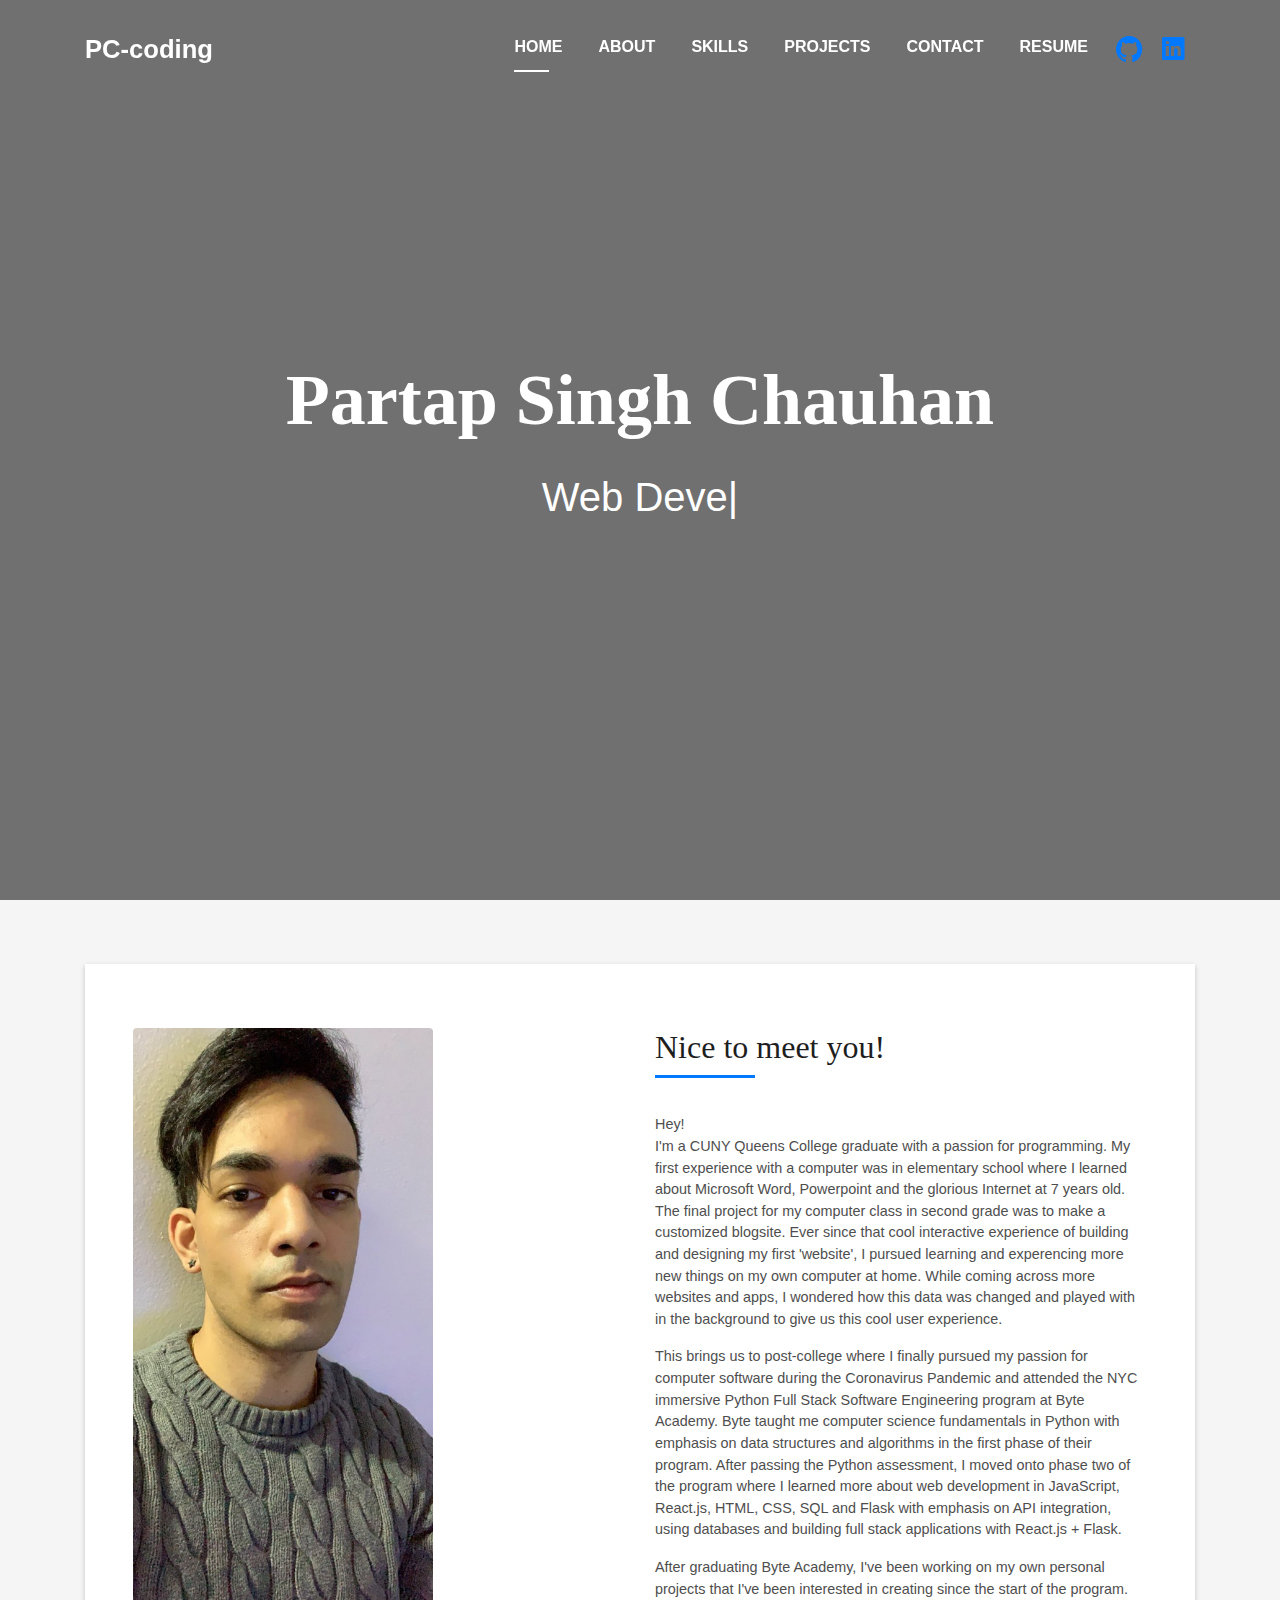
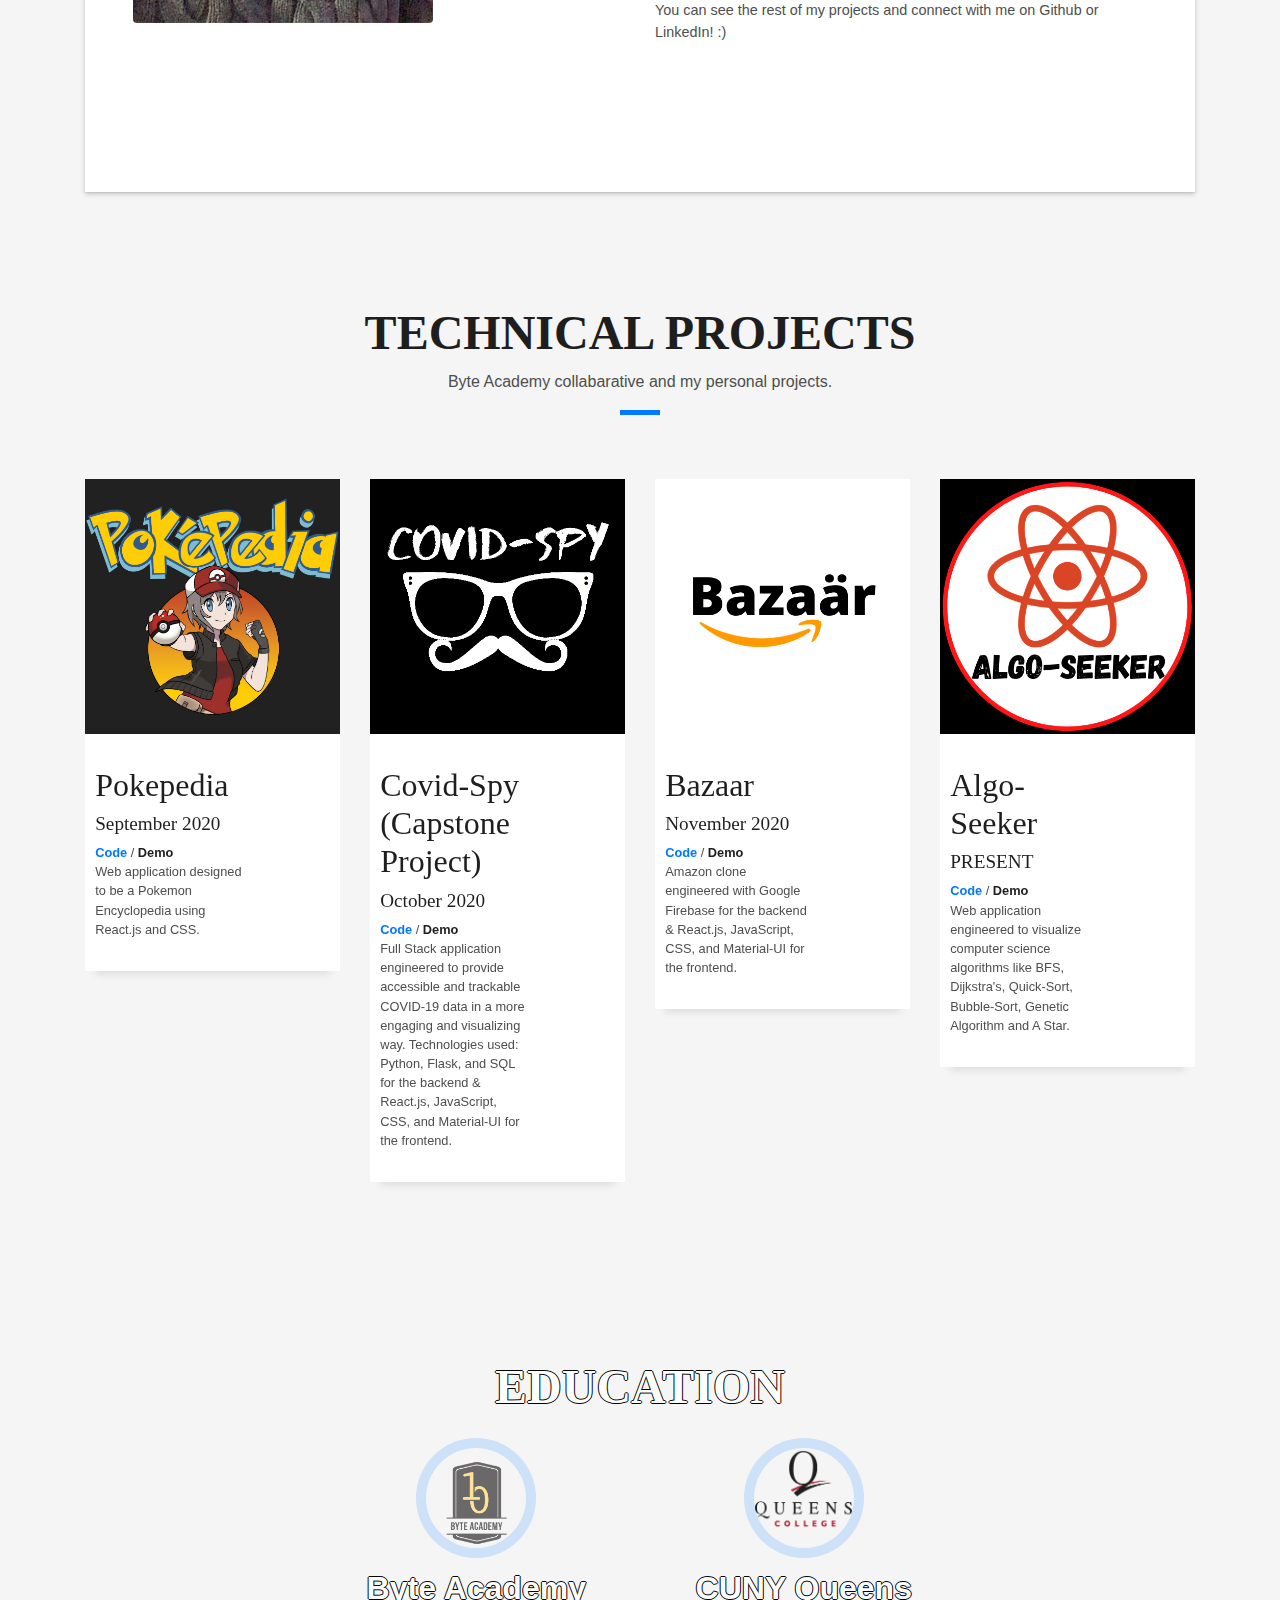
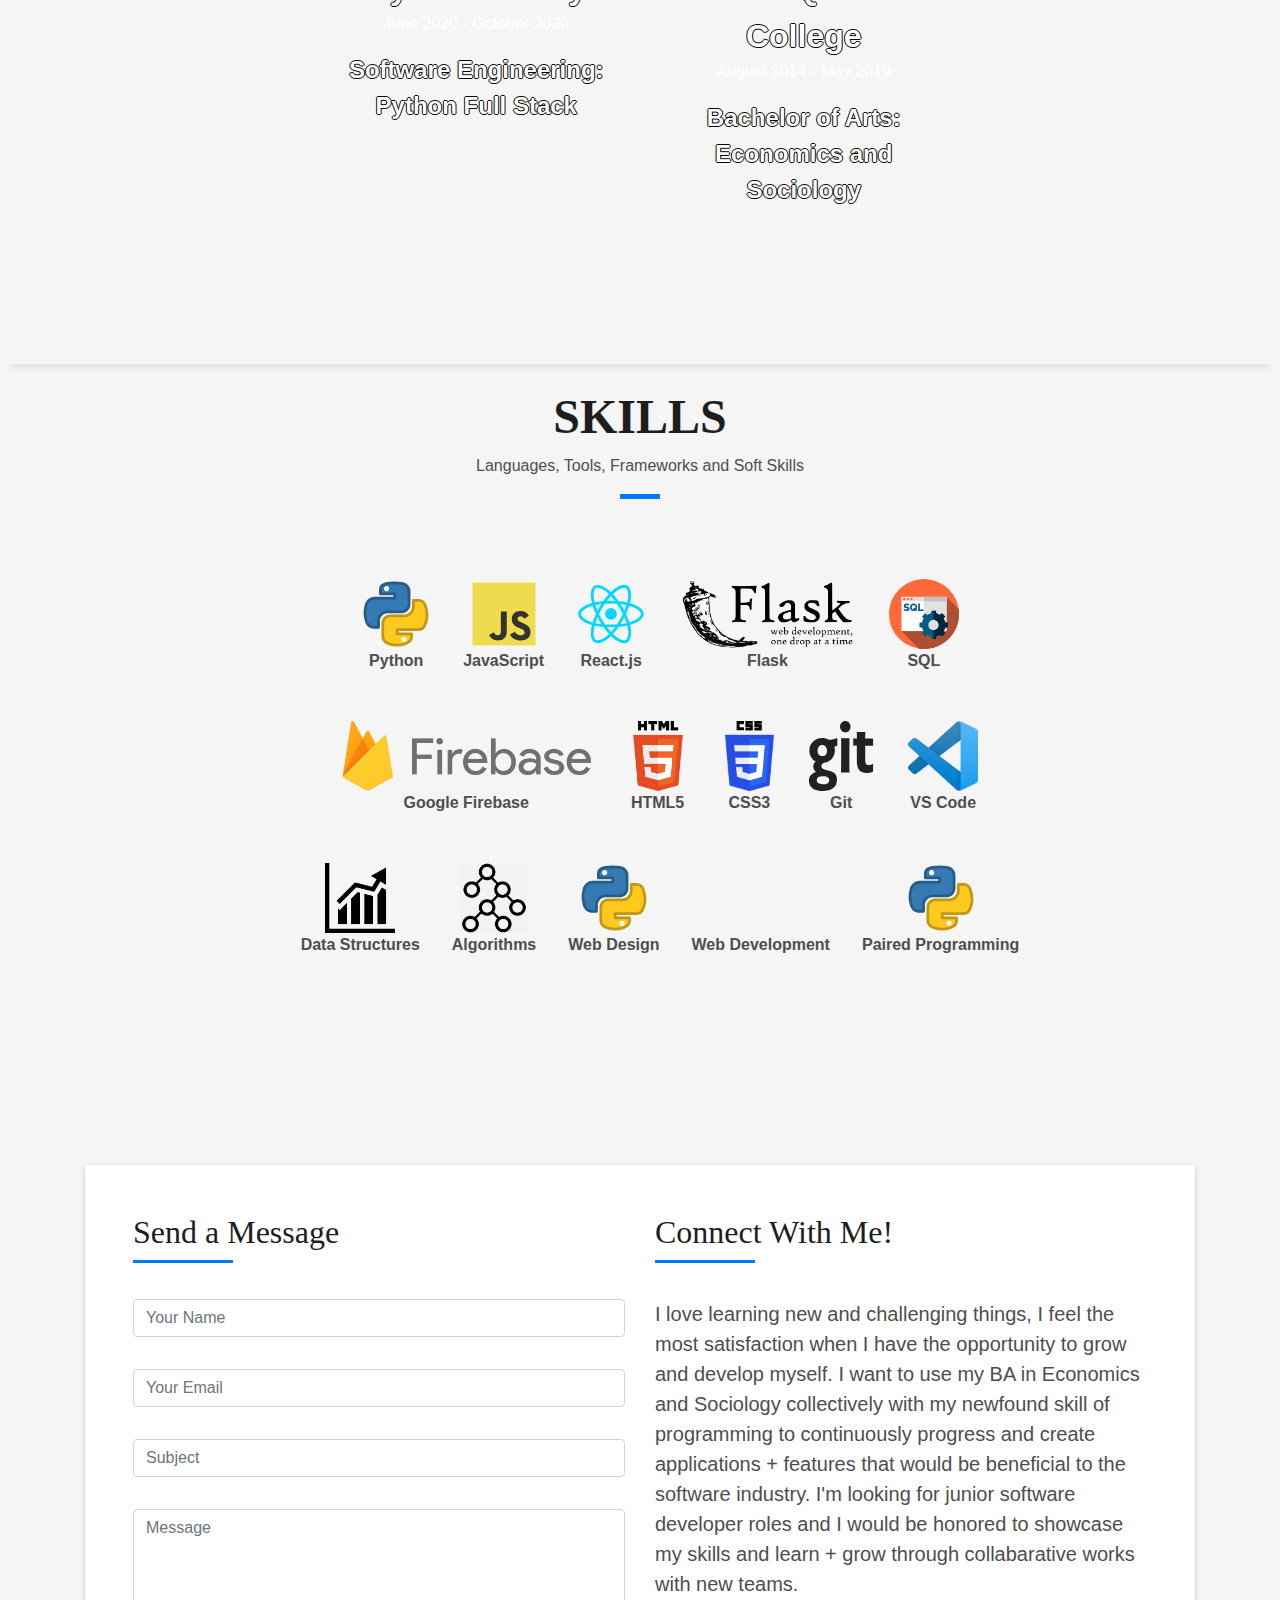
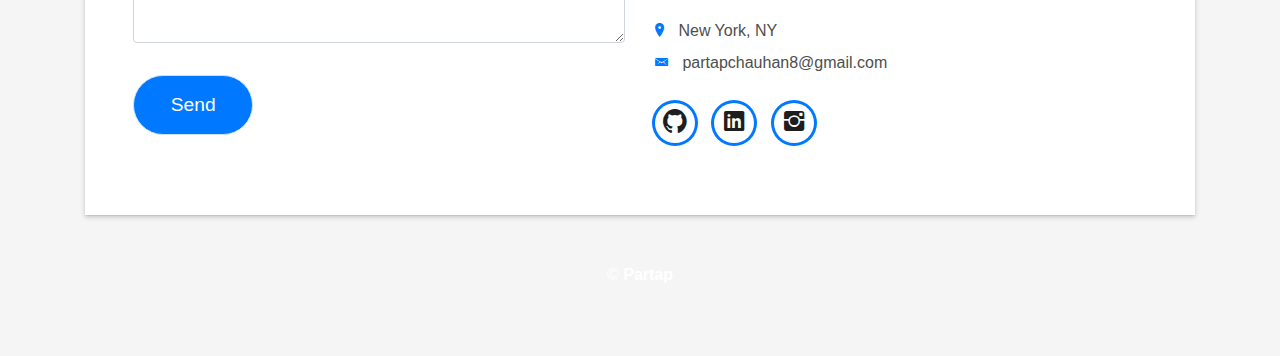
==== commit 09a69b67: "fixed skills section layout in web + mobile view" ====
--- a/index.html
+++ b/index.html
@@ -593,7 +593,7 @@
       </div>
     </div>
     <!-- <div class="row"> -->
-      <div class='row1111'>
+      <!-- <div class='row1111'>
         <div class='row1112'>
         <div class="service-ico">
           <span class="ico-circle"><img src='./img/pythonlogo.svg' style='height:70px; margin-bottom: 15px;'></img></span>
@@ -674,11 +674,38 @@
           <span class="ico-circle"><i class="ion-ios-people"></i></span>
           <h2 class="project_title">Paired Programming</h2>
         </div>
-      </div>
-    </div>
+      </div> -->
+      <div id = "skills-section">
+        <ul>
+          <li><img src ='./img/pythonlogo.svg' alt = "HTML"/><span>Python</span></li>
+          <li><img src ='./img/jslogo.svg' alt = "HTML"/><span>JavaScript</span></li>
+          <li><img src ='./img/reactlogo.svg' alt = "HTML"/><span>React.js</span></li>
+          <li><img src ='./img/flasklogo.png' alt = "HTML"/><span>Flask</span></li>
+          <li><img src ='./img/sql image.svg' alt = "HTML"/><span>SQL</span></li>
+        </ul>
+        <ul>
+          <li><img src ='./img/firebaselogo.png' alt = "HTML"/><span>Google Firebase</span></li>
+          <li><img src ='./img/htmllogo.png' alt = "HTML"/><span>HTML5</span></li>
+          <li><img src ='./img/csslogo.png' alt = "HTML"/><span>CSS3</span></li>
+          <li><img src ='./img/gitlogo.svg' alt = "HTML"/><span>Git</span></li>
+          <li><img src ='./img/vscodelogo.png' alt = "HTML"/><span>VS Code</span></li>
+
+        </ul>
+        <ul>
+          <li><img src ='./img/dslogo.png' alt = "HTML"/><span>Data Structures</span></li>
+          <li><img src ='./img/algo_logo.png' alt = "HTML"/><span>Algorithms</span></li>
+          <li><img src ='./img/pythonlogo.svg' alt = "HTML"/><span>Web Design</span></li>
+          <li><img class="ion-ios-people"/><span>Web Development</span></li>
+          <li><img src ='./img/pythonlogo.svg' alt = "HTML"/><span>Paired Programming</span></li>
+        
+        </ul>
+      </div>
+    <!-- </div> -->
   </div>
 </section>
 <!--/ Section Services End /-->
+
+
 
 
 
--- a/css/style.css
+++ b/css/style.css
@@ -685,6 +685,38 @@
   /* height: 700px; */
 }
 
+
+
+
+#skills-section ul {
+  display: flex;
+  justify-content: center;
+  align-items: center;
+  flex-direction: row;
+  flex-wrap: wrap;
+  /* max-width: 50rem; */
+  /* width: 100%; */
+}
+#skills-section li {
+  /* float: left; */
+  list-style-type: none;
+  margin: 1em 1em;
+  text-align: center;
+}
+#skills-section span {
+  /* text-align: center; */
+  font-family: 'roboto', 'Helvetica';
+  font-weight: bold;
+  display: block;
+}
+#skills-section img {
+  height: 70px;
+}
+
+
+
+
+
 .ezclap{
   height: 700px;
   width: 300px !important;
@@ -700,36 +732,36 @@
   flex-wrap: wrap;
   justify-content: center;
   justify-items: auto;
-  /* margin-right: -15px;
-  margin-left: -15px; */
+  grid-template-rows: 200px 200px 200px;
 }
 .row1112 {
   display: flex;
-  /* justify-content: space-evenly; */
+  justify-content: space-between;
+  column-gap: 30px;
 }
 
 .row1113 {
   display: flex;
-  /* justify-content: space-evenly; */
+  justify-content: space-between;
 
 }
 
 .row1114 {
   display: flex;
-  /* justify-content: space-evenly; */
+  justify-content: space-between;
+}
+
+.project_title {
+  font-size: 0.5rem;
+  text-transform: uppercase;
+  text-align: center;
+  padding: .4rem 0;
 }
 
 .project_img {
-  /* height: 100%; */
   width: 100%;
 }
 
-.project_title {
-  font-size: 1rem;
-  text-transform: uppercase;
-  text-align: center;
-  padding: .4rem 0;
-}
 
 .title_education {
   font-size: 3rem;
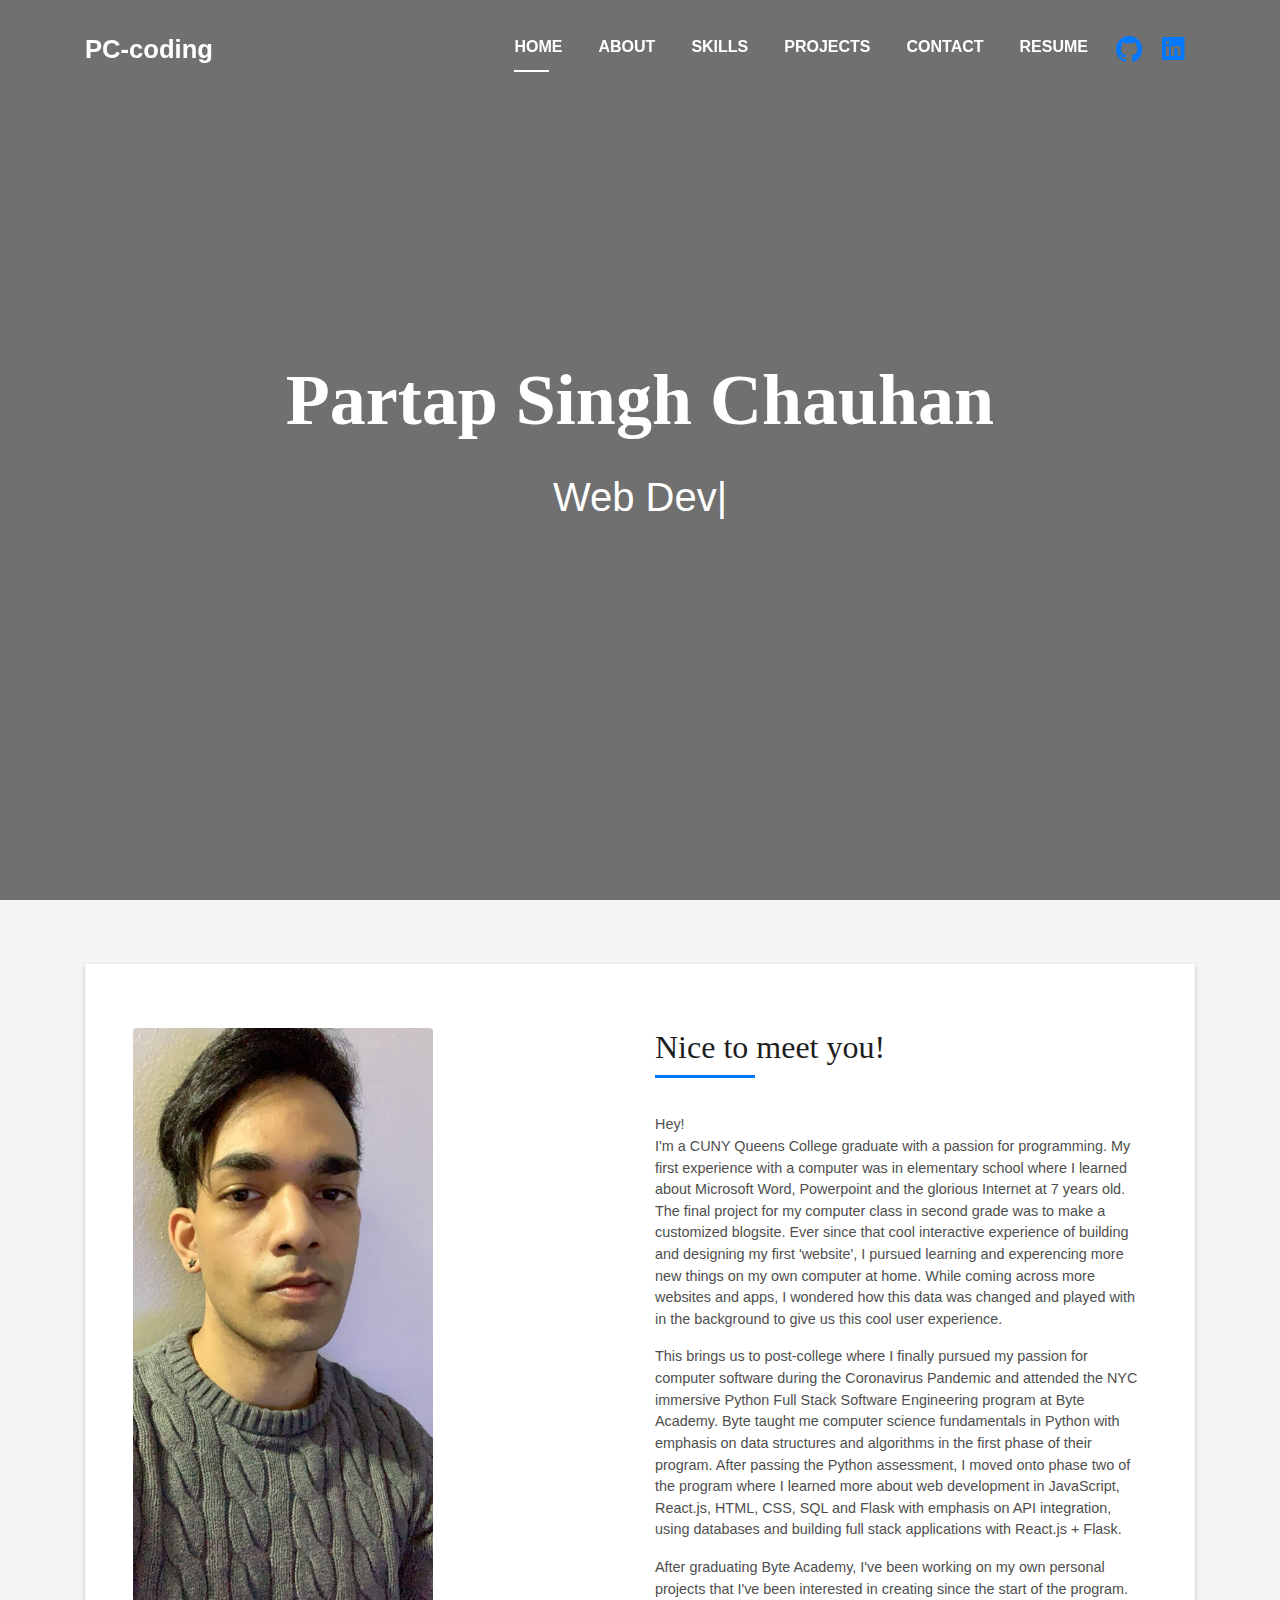
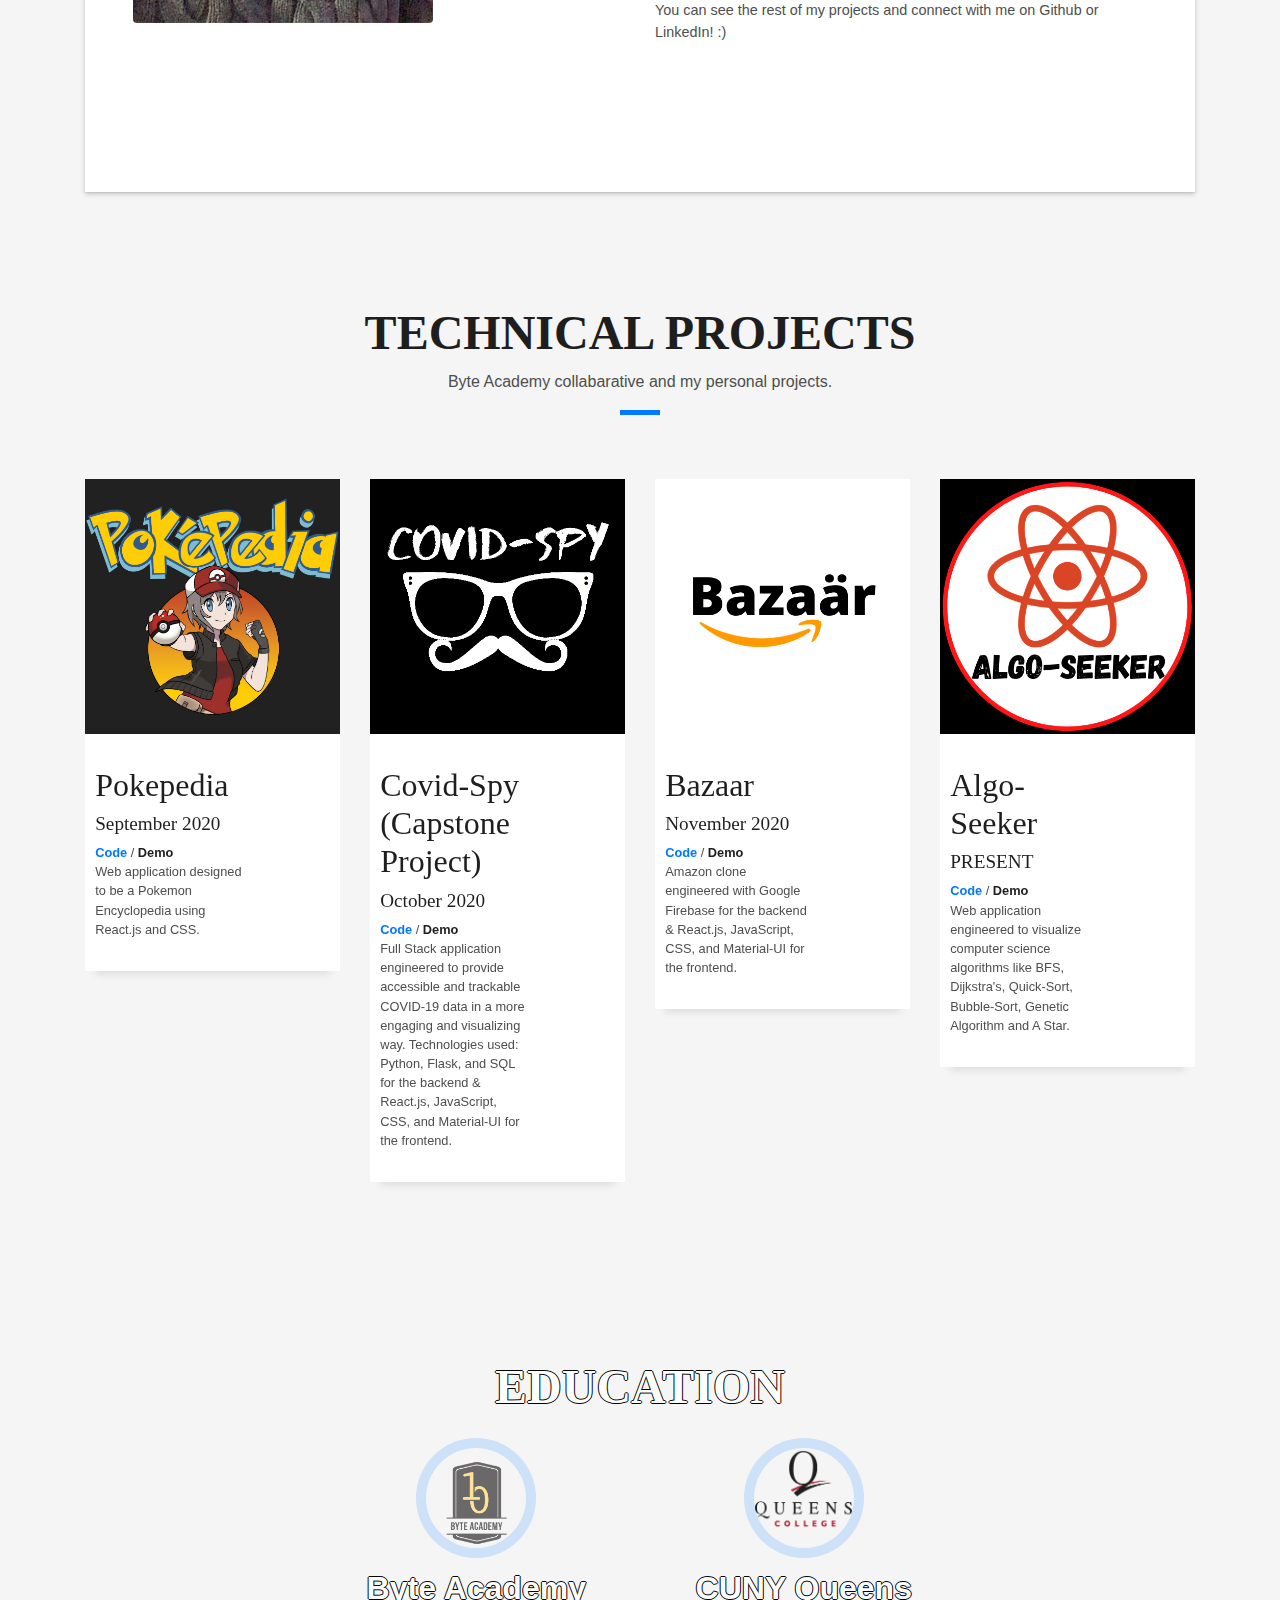
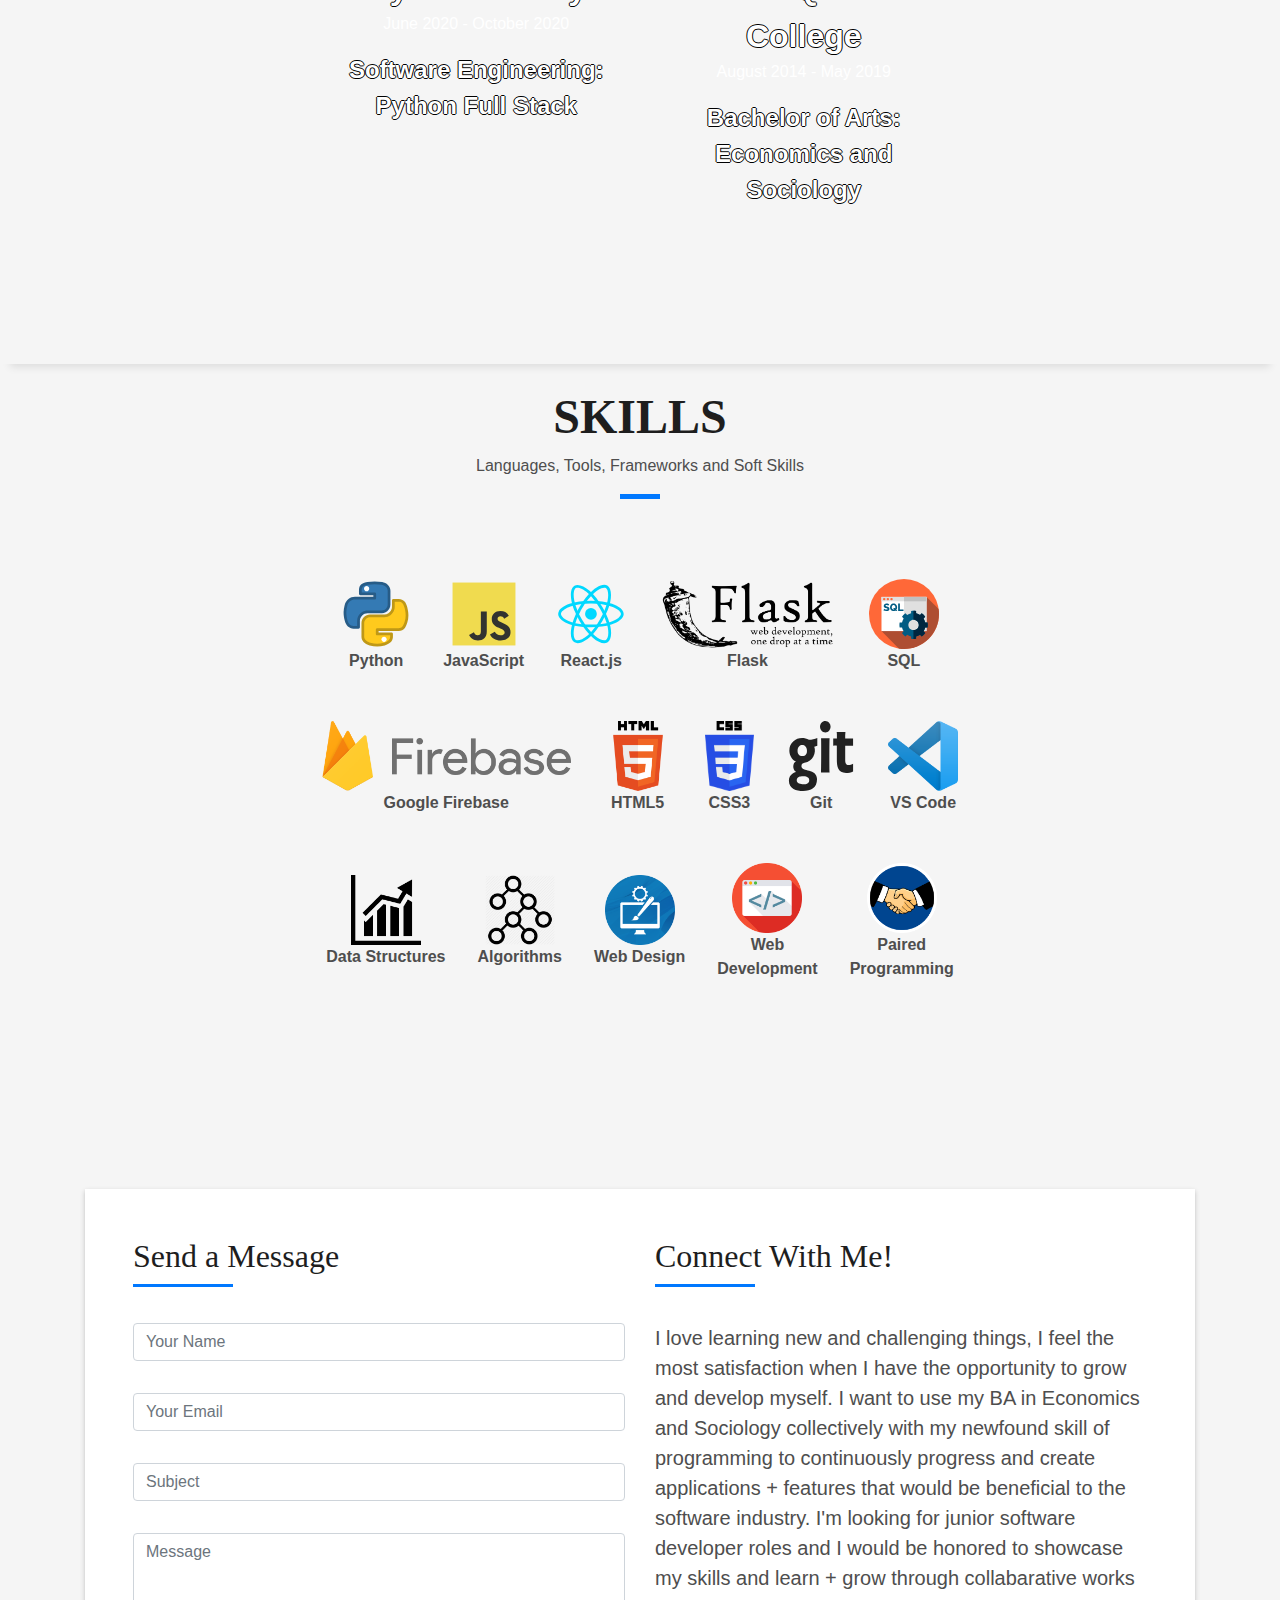
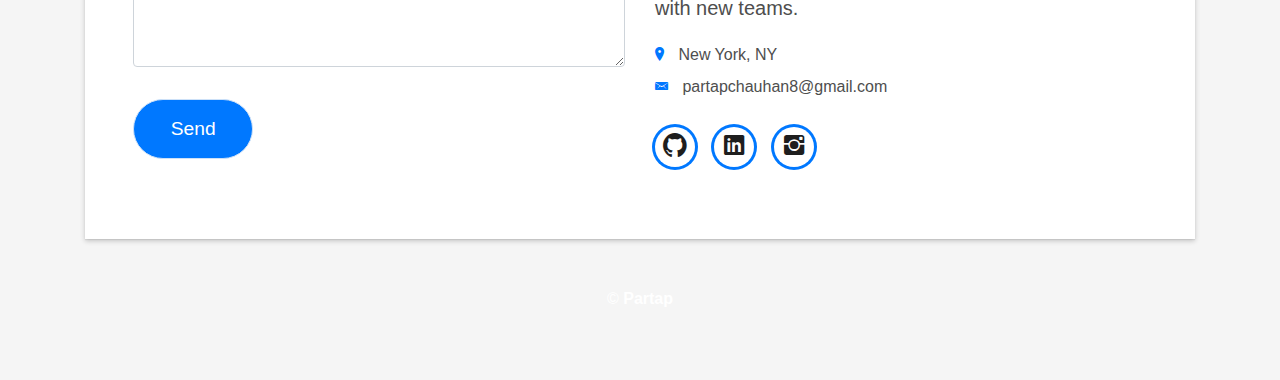
==== commit 4b667719: "fixed skills section" ====
--- a/index.html
+++ b/index.html
@@ -694,9 +694,10 @@
         <ul>
           <li><img src ='./img/dslogo.png' alt = "HTML"/><span>Data Structures</span></li>
           <li><img src ='./img/algo_logo.png' alt = "HTML"/><span>Algorithms</span></li>
-          <li><img src ='./img/pythonlogo.svg' alt = "HTML"/><span>Web Design</span></li>
-          <li><img class="ion-ios-people"/><span>Web Development</span></li>
-          <li><img src ='./img/pythonlogo.svg' alt = "HTML"/><span>Paired Programming</span></li>
+          <li><img src ='./img/webdesignlogo.png' alt = "HTML"/><span>Web Design</span></li>
+          <li><img src='./img/webdevlogo.png'/><span>Web</span><span>Development</span></li>
+          <li><img src ='./img/pairedprogramminglogo.png' alt = "HTML"/><span>Paired 
+          </span><span>Programming</span></span></li>
         
         </ul>
       </div>
--- a/css/style.css
+++ b/css/style.css
@@ -694,23 +694,23 @@
   align-items: center;
   flex-direction: row;
   flex-wrap: wrap;
-  /* max-width: 50rem; */
-  /* width: 100%; */
 }
 #skills-section li {
-  /* float: left; */
+  float: left;
   list-style-type: none;
   margin: 1em 1em;
   text-align: center;
 }
 #skills-section span {
-  /* text-align: center; */
   font-family: 'roboto', 'Helvetica';
   font-weight: bold;
   display: block;
 }
 #skills-section img {
   height: 70px;
+}
+#skills-section * {
+  padding: 0;
 }
 
 
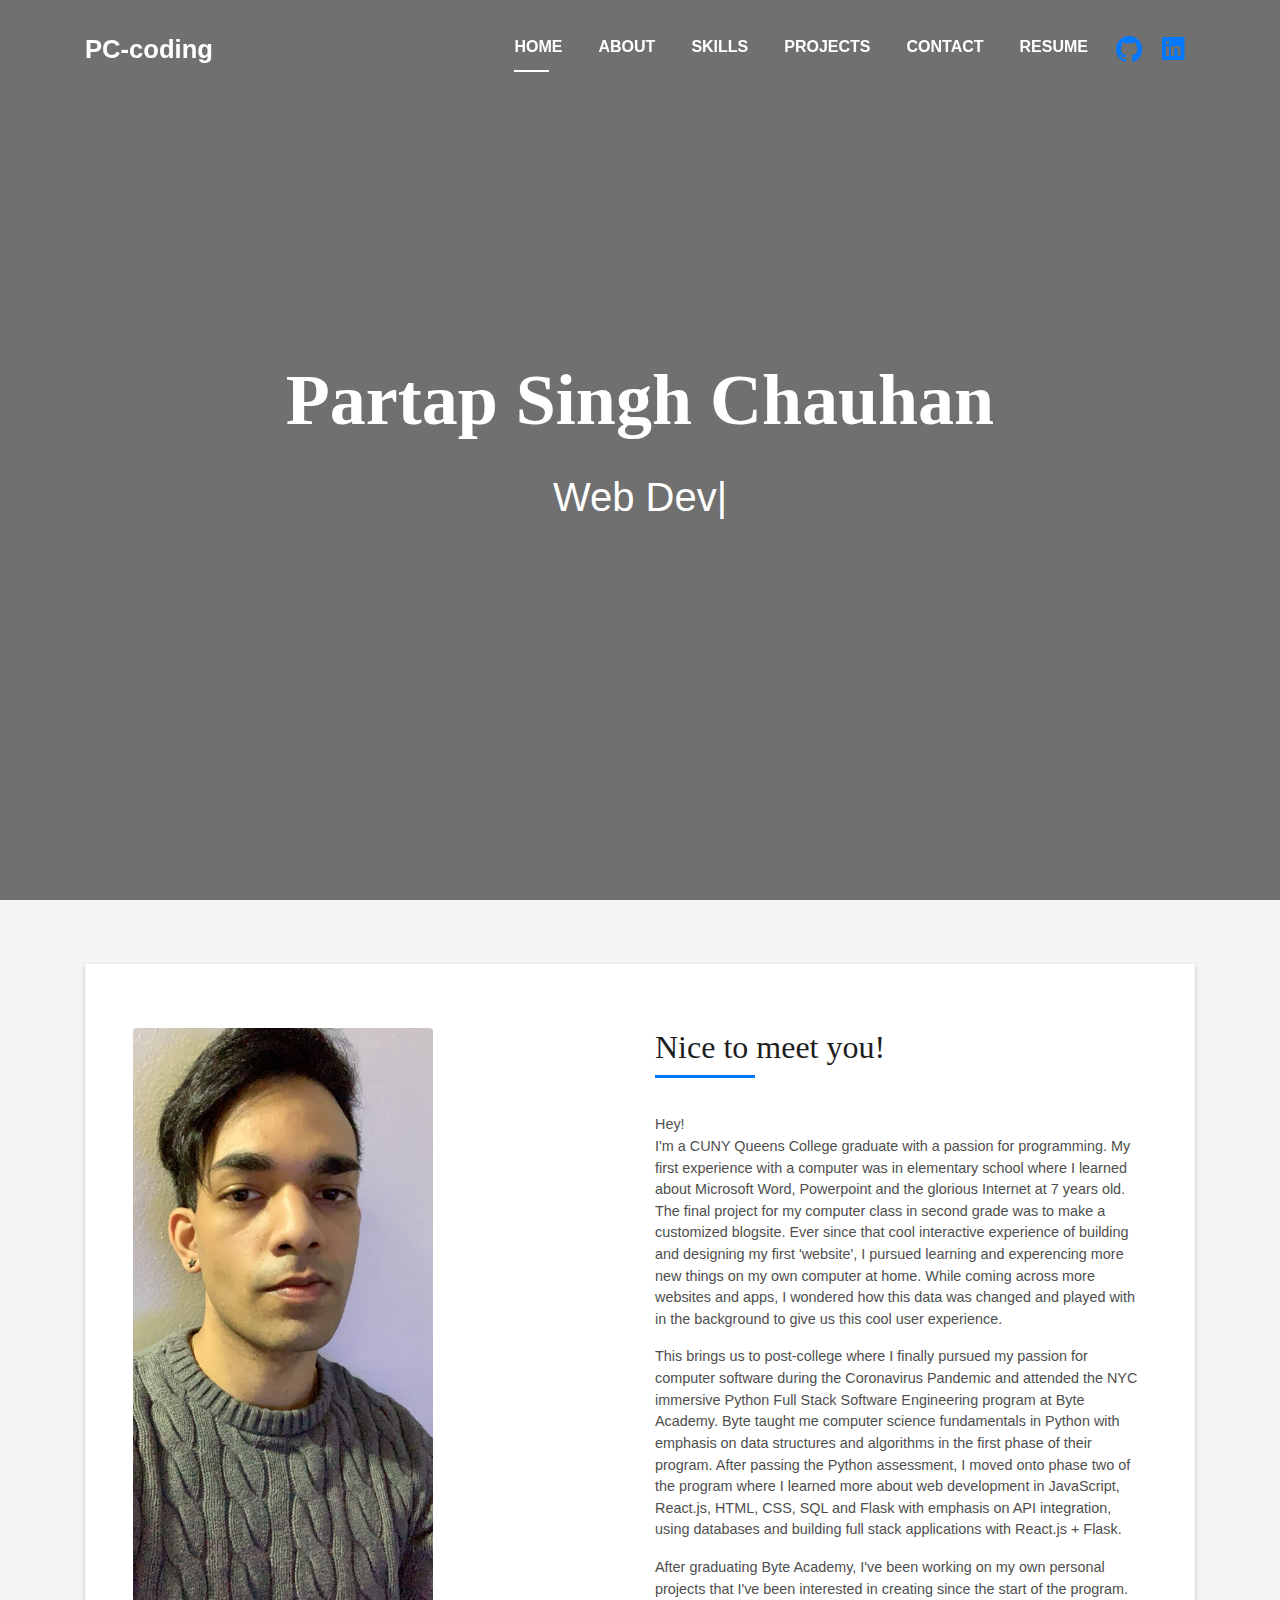
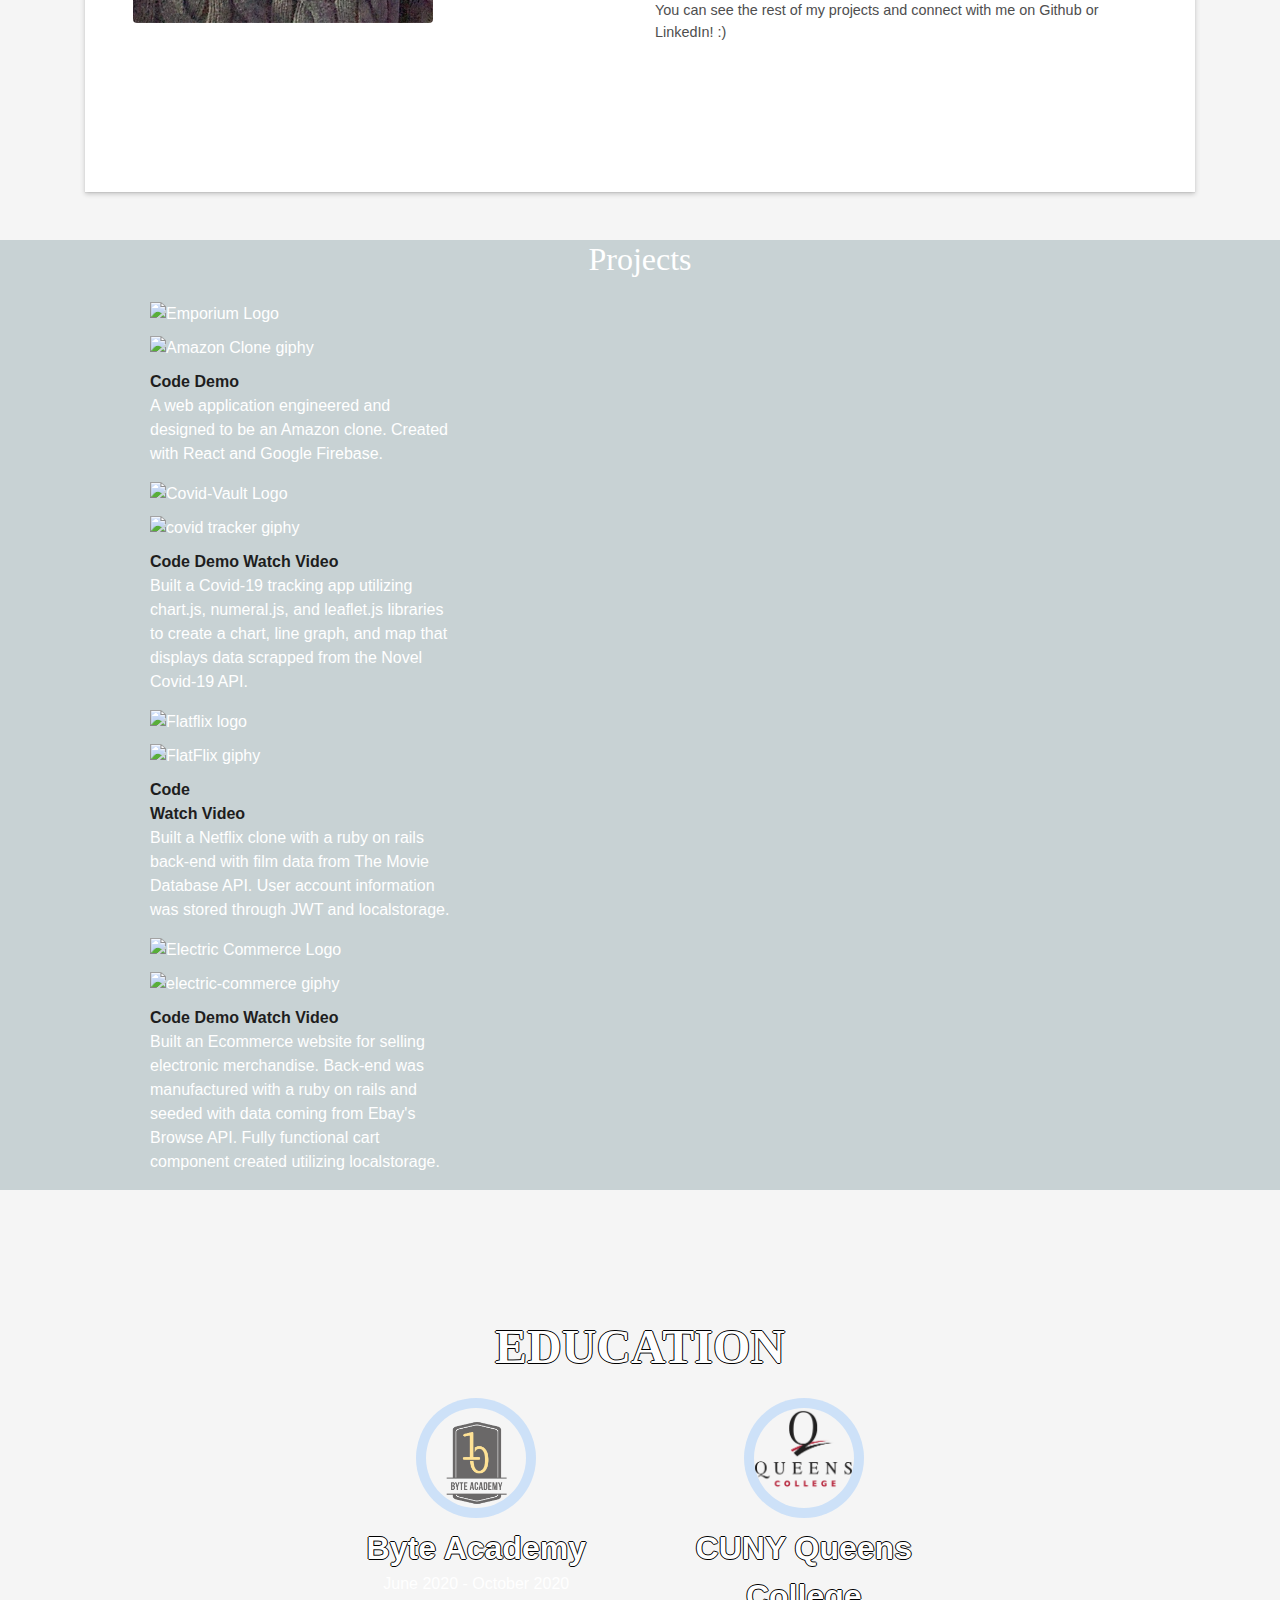
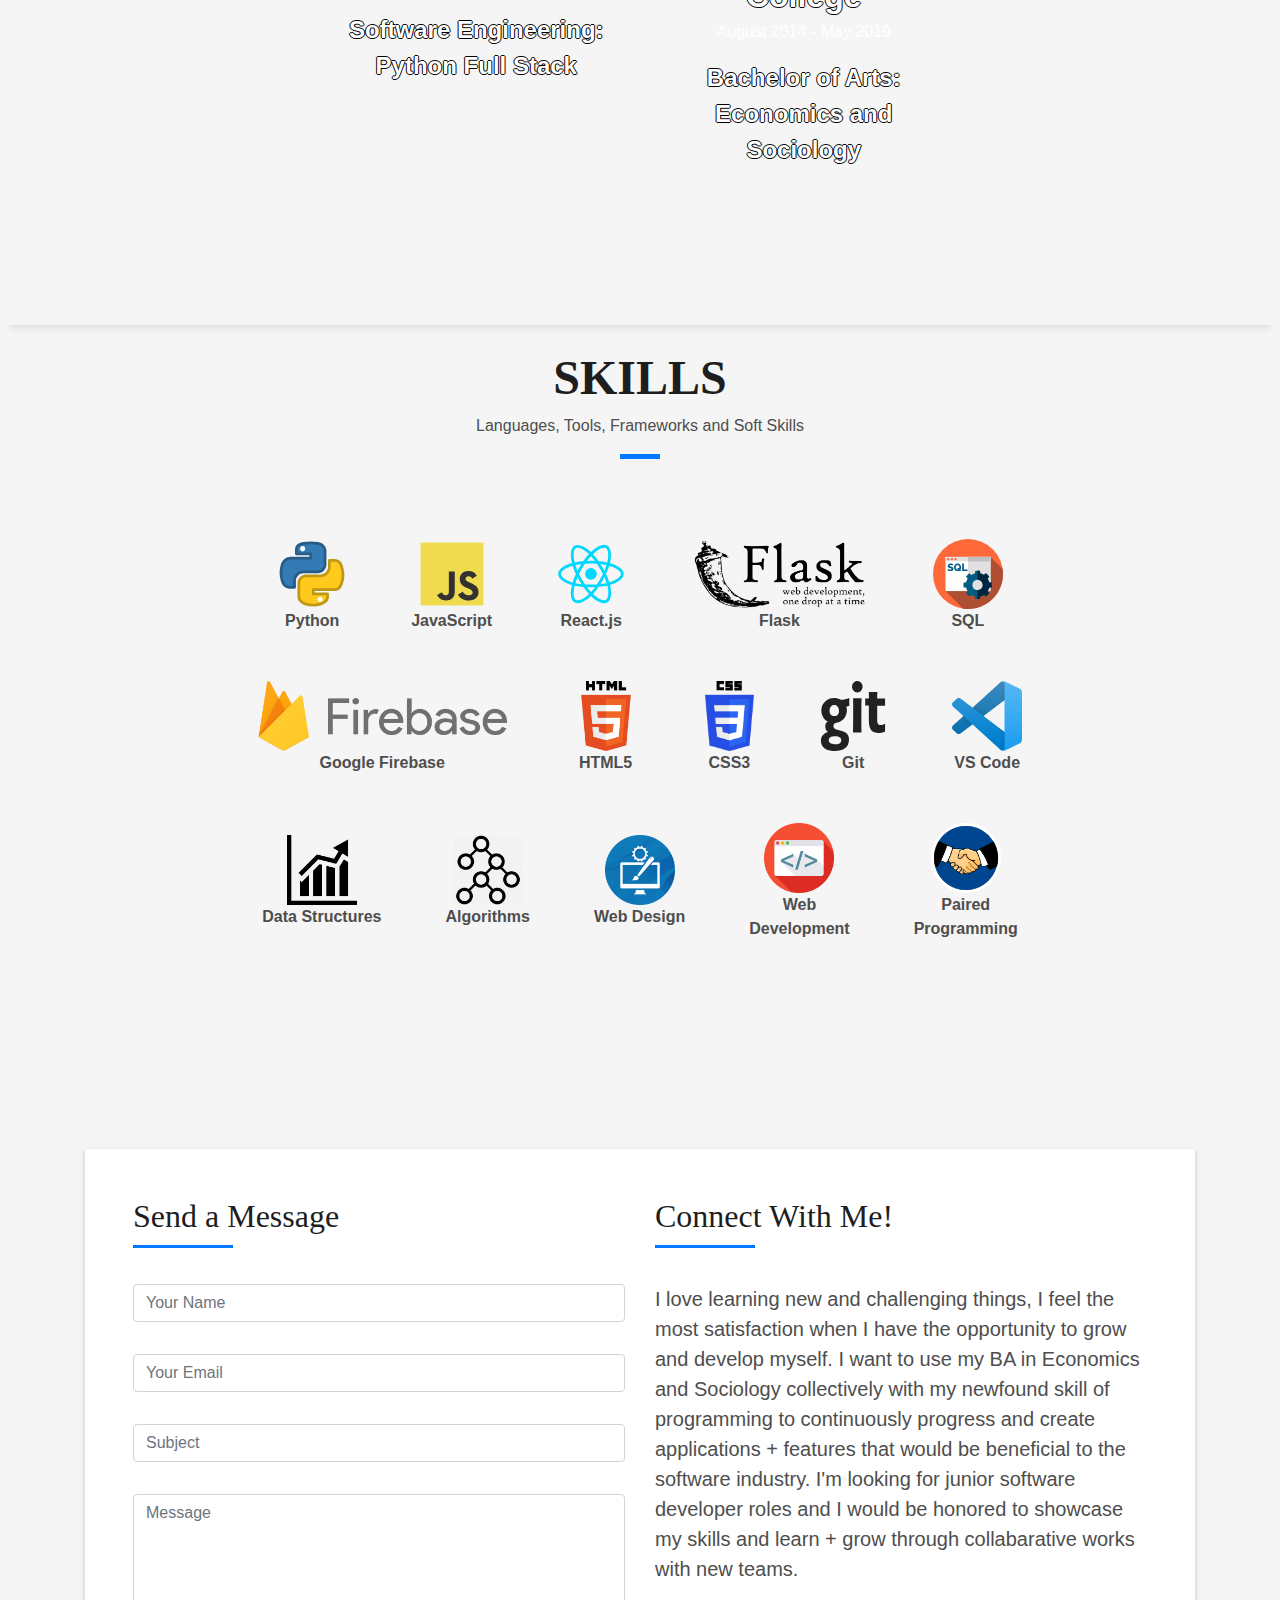
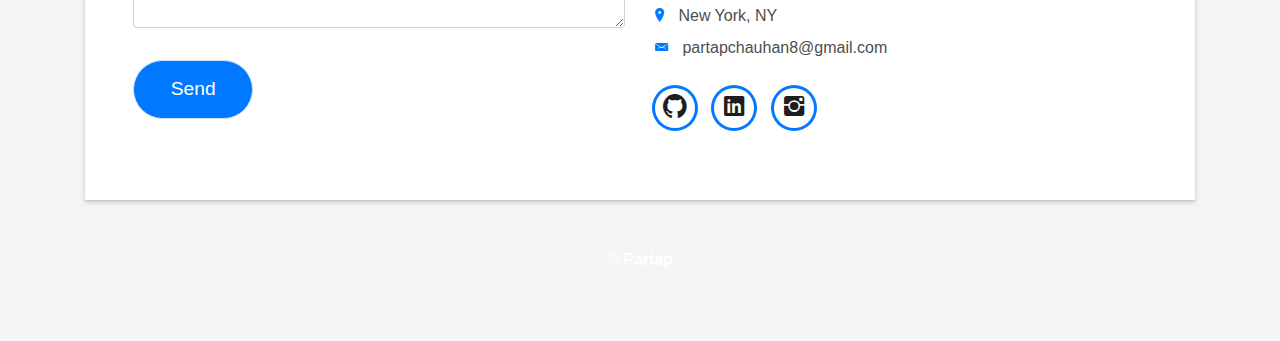
==== commit b57ed03e: "working on projs section" ====
--- a/index.html
+++ b/index.html
@@ -160,7 +160,7 @@
 
 
    <!--/ Section Portfolio Star /-->
-   <section id="work" class="portfolio-mf sect-pt4 route">
+   <!-- <section id="work" class="portfolio-mf sect-pt4 route">
     <div class="container">
       <div class="row">
         <div class="col-sm-12">
@@ -269,7 +269,7 @@
               </div>
             </a>
           </div>
-        </div>
+        </div> -->
         <!-- <div class="col-md-6">
           <div class="work-box">
             <a href="img/work-5.jpg" data-lightbox="gallery-mf">
@@ -323,6 +323,98 @@
     </div>
   </section>
   <!--/ Section Portfolio End /-->
+
+
+
+
+
+
+
+  <section id="testimonials" class="tm-section-pad-top tm-parallax-2">      
+    <div class="container tm-testimonials-content">
+      <div class="row">
+        <div class="col-lg-12 tm-content-box">
+          <h2 class="text-white text-center mb-4 tm-section-title">Projects</h2>
+      
+          <div class="mx-auto tm-gallery-container tm-gallery-container-2">
+            <div class="tm-testimonials-carousel">
+              <figure class="tm-testimonial-item">
+                <img src="img/Emporium-E.png" alt="Emporium Logo" class="img-fluid mx-auto">
+                <div>
+                  <img src="https://media.giphy.com/media/X2eKQ9hrAzjRRijHNd/giphy.gif" alt="Amazon Clone giphy">
+                </div>
+                <b>
+                  <a class="linx" href="https://github.com/pairofAces/amazon-clone" target="_blank">Code</a>
+                  <a class="linx" href="https://clone-d0660.web.app/" target="_blank">Demo</a><br>
+                  <!-- <a class="linx" href="https://www.youtube.com/watch?v=L9pz5-8cOtA&feature=youtu.be" target="_blank">Watch
+                    Video</a><br> -->
+                </b>
+                <blockquote>
+                  A web application engineered and designed to be an Amazon clone. Created with React and Google Firebase.
+                </blockquote>
+              
+              </figure>
+
+              <figure class="tm-testimonial-item">
+                <img src="img/Covid-vault2.png" alt="Covid-Vault Logo" class="img-fluid mx-auto">
+                <div>
+                  <img src="https://media.giphy.com/media/kMZA1QLNj9GmSers1t/giphy.gif" alt="covid tracker giphy">
+                </div>
+                <b>
+                  <a class="linx" href="https://github.com/pairofAces/covid-vault-client" target="_blank">Code</a>
+                  <a class="linx" href="https://pairofaces.github.io/covid-vault" target="_blank">Demo</a>
+                  <a class="linx" href="https://www.youtube.com/watch?v=L9pz5-8cOtA&feature=youtu.be" target="_blank">Watch Video</a><br>
+                </b>
+                <blockquote>
+                  Built a Covid-19 tracking app utilizing chart.js, numeral.js, and leaflet.js libraries to create a chart, line graph, and map that displays data scrapped from the Novel Covid-19 API.
+                </blockquote>
+                
+              </figure>
+
+              <figure class="tm-testimonial-item">
+                <img src="img/FlatFlix copy.png" alt="Flatflix logo" class="img-fluid mx-auto">
+                <div>
+                  <img src="https://media.giphy.com/media/TUkEo0RZwyknmFcSyd/giphy.gif" alt="FlatFlix giphy">
+                </div>
+                <b>
+                  <a class="linx" href="https://github.com/pairofAces/FlatFlix-Frontend" target="_blank">Code</a><br>
+                  <!-- <a class="linx">Demo</a><br> -->
+                  <a class="linx" href="https://www.youtube.com/watch?v=aBWSuuDMg7E" target="_blank">Watch Video</a><br>
+                </b>
+                <blockquote>
+                  Built a Netflix clone with a ruby on rails back-end with film data from The Movie Database API. User account information was stored through JWT and localstorage.
+                </blockquote>
+
+              </figure>
+
+              <figure class="tm-testimonial-item">
+                <img src="img/electric-commerce.png" alt="Electric Commerce Logo" class="img-fluid mx-auto">
+                <div>
+                  <img src="https://media.giphy.com/media/CFFYSstj9rbcPWeUYW/giphy.gif" alt="electric-commerce giphy">
+                </div>
+                <b>
+                  <a class="linx" href="https://github.com/pairofAces/ecommerce-client" target="_blank">Code</a>
+                  <a class="linx" href="https://pairofaces.github.io/ecommerce-client/" target="_blank">Demo</a>
+                  <a class="linx" href="https://www.youtube.com/watch?v=FcGGM7jXpjU&feature=youtu.be" target="_blank">Watch Video</a><br>
+                </b>
+                <blockquote>
+                  Built an Ecommerce website for selling electronic merchandise. Back-end was manufactured with a ruby on rails and seeded with data coming from Ebay's Browse API. Fully functional cart component created utilizing localstorage. 
+                </blockquote>
+              </figure>
+            </div>
+          </div>
+        </div>
+      </div>
+    </div>
+    <div class="tm-bg-overlay"></div>
+  </section>
+
+
+
+
+
+
+
 
   <div class="section-counter paralax-mf bg-image" style="background-image: url(img/QueensCollege.jpg);">
     <h1 class='title_education' style='text-align: center;'>Education</h1>
@@ -592,89 +684,7 @@
         </div>
       </div>
     </div>
-    <!-- <div class="row"> -->
-      <!-- <div class='row1111'>
-        <div class='row1112'>
-        <div class="service-ico">
-          <span class="ico-circle"><img src='./img/pythonlogo.svg' style='height:70px; margin-bottom: 15px;'></img></span>
-          <h2 class="project_title">Python</h2>
-        </div>
-        
-        <div class="service-ico">
-          <span class="ico-circle"><i class="ion-social-javascript"></i></span>
-          <h2 class="project_title">JavaScript</h2>
-        </div>
   
-        <div class="service-ico">
-          <span class="ico-circle"><img src='/img/reactlogo.svg' style='display:flex'></img></span>
-          <h2 class="project_title">React.js</h2>
-        </div>
-  
-        <div class="service-ico">
-          <span class="ico-circle"><img src='./img/flasklogo.png' style='height: 35px;'></img></span>
-          <h2 class="project_title">Flask</h2>
-        </div>
-  
-        <div class="service-ico">
-          <span class="ico-circle"><img src='./img/sql image.svg' style="display:flex"></img></span>
-          <h2 class="project_title">SQL</h2>
-        </div>
-      </div>
-      
-
-      <div class='row1113'>
-        <div class="service-ico">
-          <span class="ico-circle"><img src='./img/firebaselogo.png' style='height: 25px; margin-bottom: 10px;'></img></span>
-          <h2 class="project_title">Google Firebase</h2>
-        </div>
-
-        <div class="service-ico">
-          <span class="ico-circle"><img src='./img/htmllogo.png' style='height:70px; margin-bottom: 15px;'></img></span>
-          <h2 class="project_title">HTML</h2>
-        </div>
-
-        <div class="service-ico">
-          <span class="ico-circle"><img src='./img/csslogo.png' style='height:70px; margin-bottom: 15px;'></img></span>
-          <h2 class="project_title">CSS</h2>
-        </div>
-
-        <div class="service-ico">
-          <span class="ico-circle"><img src='./img/gitlogo.svg' style='height: 50px;'></img></span>
-          <h2 class="project_title">Git</h2>
-        </div>
-
-        <div class="service-ico">
-          <span class="ico-circle"><img src='./img/vscodelogo.png' style='height: 70px; margin-bottom: 20px;'></img></span>
-          <h2 class="project_title">VS Code</h2>
-        </div>
-      </div>
-
-      <div class='row1114'>
-        <div class="service-ico">
-          <span class="ico-circle"><img src='./img/dslogo.png' style='height: 50px; margin-bottom: 15px;'></img></span>
-          <h2 class="project_title">Data Structures</h2>
-        </div>
-
-        <div class="service-ico">
-          <span class="ico-circle"><img src='./img/algo_logo.png' style="height: 70px; margin-bottom: 20px"</img></span>
-          <h2 class="project_title">Algorithms</h2>
-        </div>
-
-        <div class="service-ico">
-          <span class="ico-circle"><i class="ion-monitor"></i></span>
-          <h2 class="project_title">Web Design</h2>
-        </div>
-
-        <div class="service-ico">
-          <span class="ico-circle"><i class="ion-code-working"></i></span>
-          <h2 class="project_title">Web Development</h2>
-        </div>
-
-        <div class="service-ico">
-          <span class="ico-circle"><i class="ion-ios-people"></i></span>
-          <h2 class="project_title">Paired Programming</h2>
-        </div>
-      </div> -->
       <div id = "skills-section">
         <ul>
           <li><img src ='./img/pythonlogo.svg' alt = "HTML"/><span>Python</span></li>
--- a/css/style.css
+++ b/css/style.css
@@ -698,7 +698,7 @@
 #skills-section li {
   float: left;
   list-style-type: none;
-  margin: 1em 1em;
+  margin: 1em 2em;
   text-align: center;
 }
 #skills-section span {
@@ -713,6 +713,65 @@
   padding: 0;
 }
 
+
+
+
+/* Testimonials */
+#testimonials {
+  color: white;
+  /* background-image: url(../img/infinite-loop-02.jpg); */
+  background-size: cover;
+  background-repeat: no-repeat;
+  background-size: 100%;
+  position: relative;
+}
+
+@media (max-width: 991px) {
+  #testimonials {
+    background-image: url(../img/infinite-loop-02-mobile.jpg);
+  }
+}
+
+.tm-testimonials-content {
+  position: relative;
+  z-index: 100;
+}
+
+.tm-bg-overlay {
+  width: 100%;
+  height: 100%;
+  background: rgba(20, 70, 80, 0.2);
+  position: absolute;
+  top: 0;
+  left: 0;
+  right: 0;
+  bottom: 0;
+  z-index: 0;
+}
+
+.tm-testimonials-carousel {
+  max-width: 1050px;
+  margin: 0 auto;
+}
+
+.tm-testimonial-item {
+  max-width: 300px;
+  margin-left: 35px;
+  margin-right: 35px;
+}
+
+.tm-testimonial-item img {
+  display: table;
+  height: 100%;
+  width: 100%;
+  padding-bottom: 10px;
+}
+
+.tm-testimonial-item figcaption {
+  text-align: right;
+  font-style: italic;
+  font-size: 1.1rem;
+}
 
 
 
@@ -923,7 +982,7 @@
 //--//-->   TESTIMONIALS
 ======================================*/
 
-.testimonials .owl-carousel .owl-item img {
+/* .testimonials .owl-carousel .owl-item img {
   width: auto;
 }
 
@@ -959,7 +1018,7 @@
   margin: 0 auto;
   border-radius: 50%;
   line-height: 1.6;
-}
+} */
 
 /*======================================
 //--//-->   BLOG
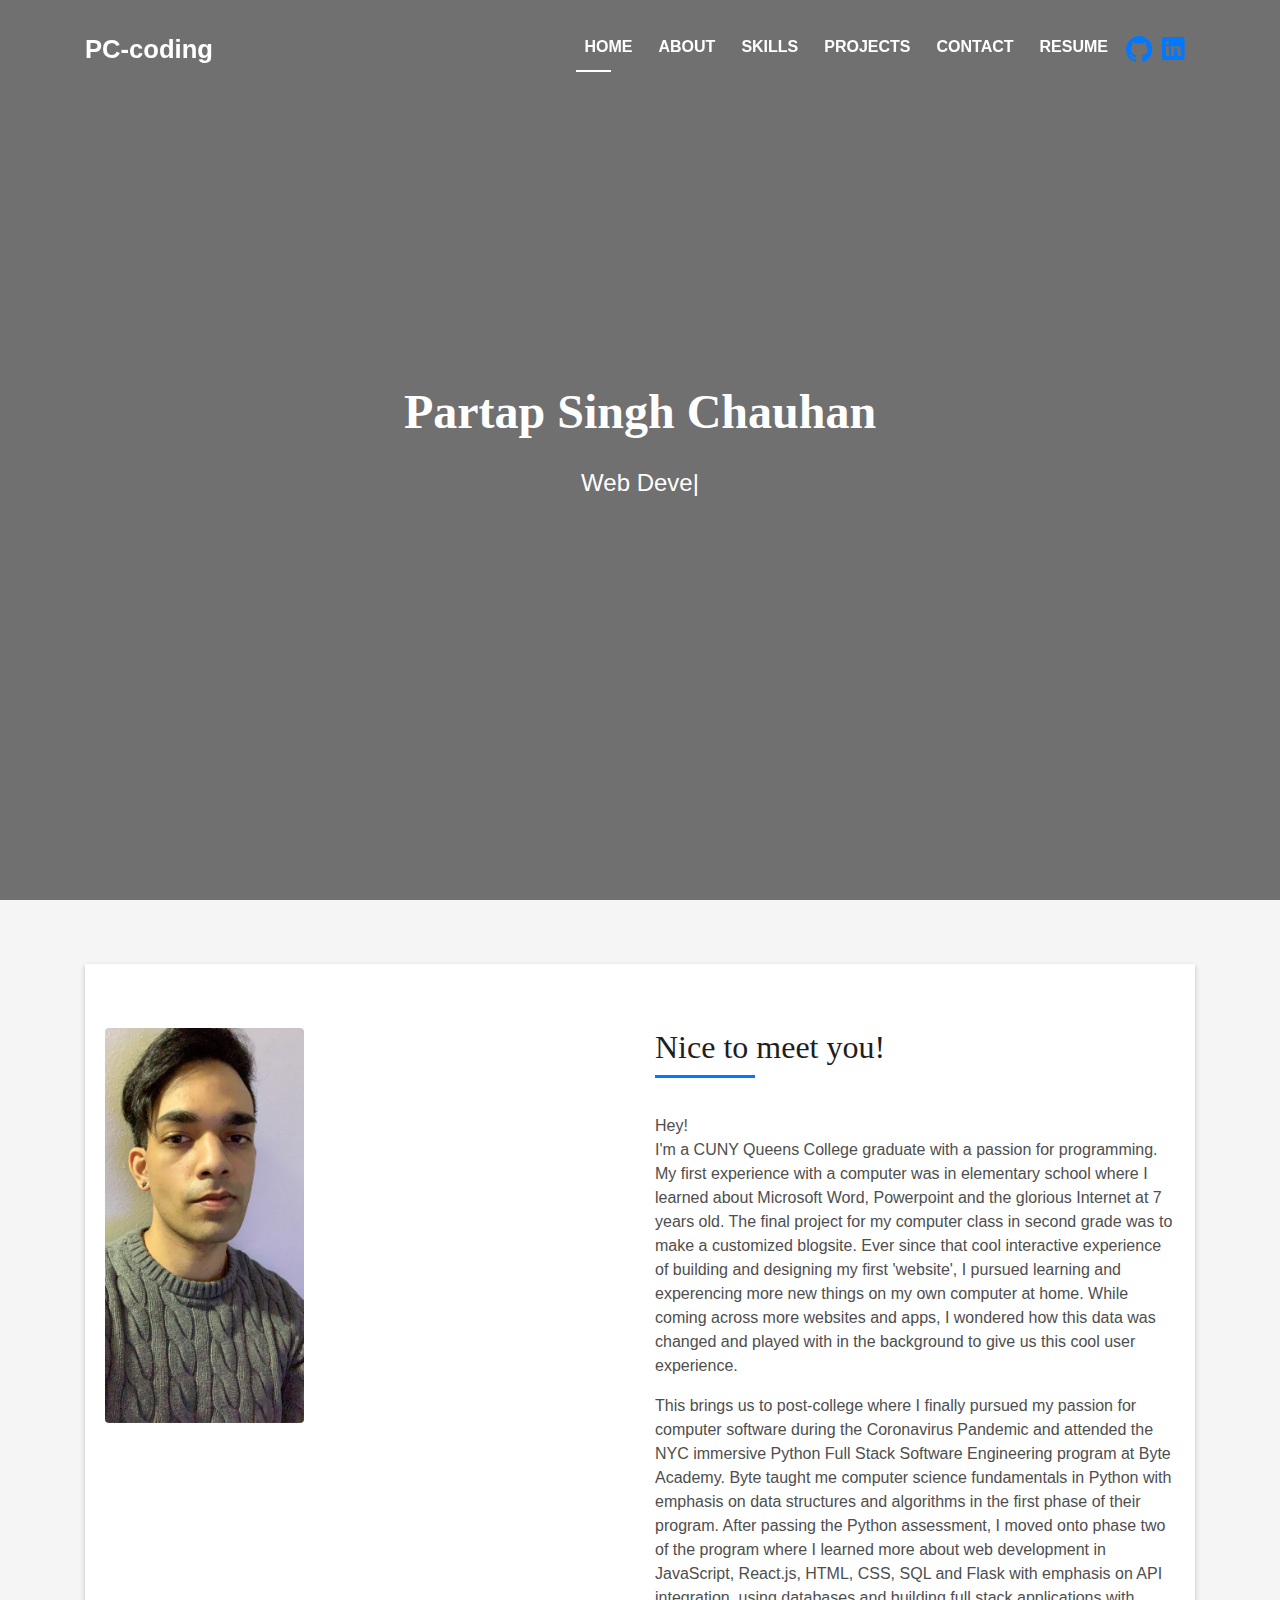
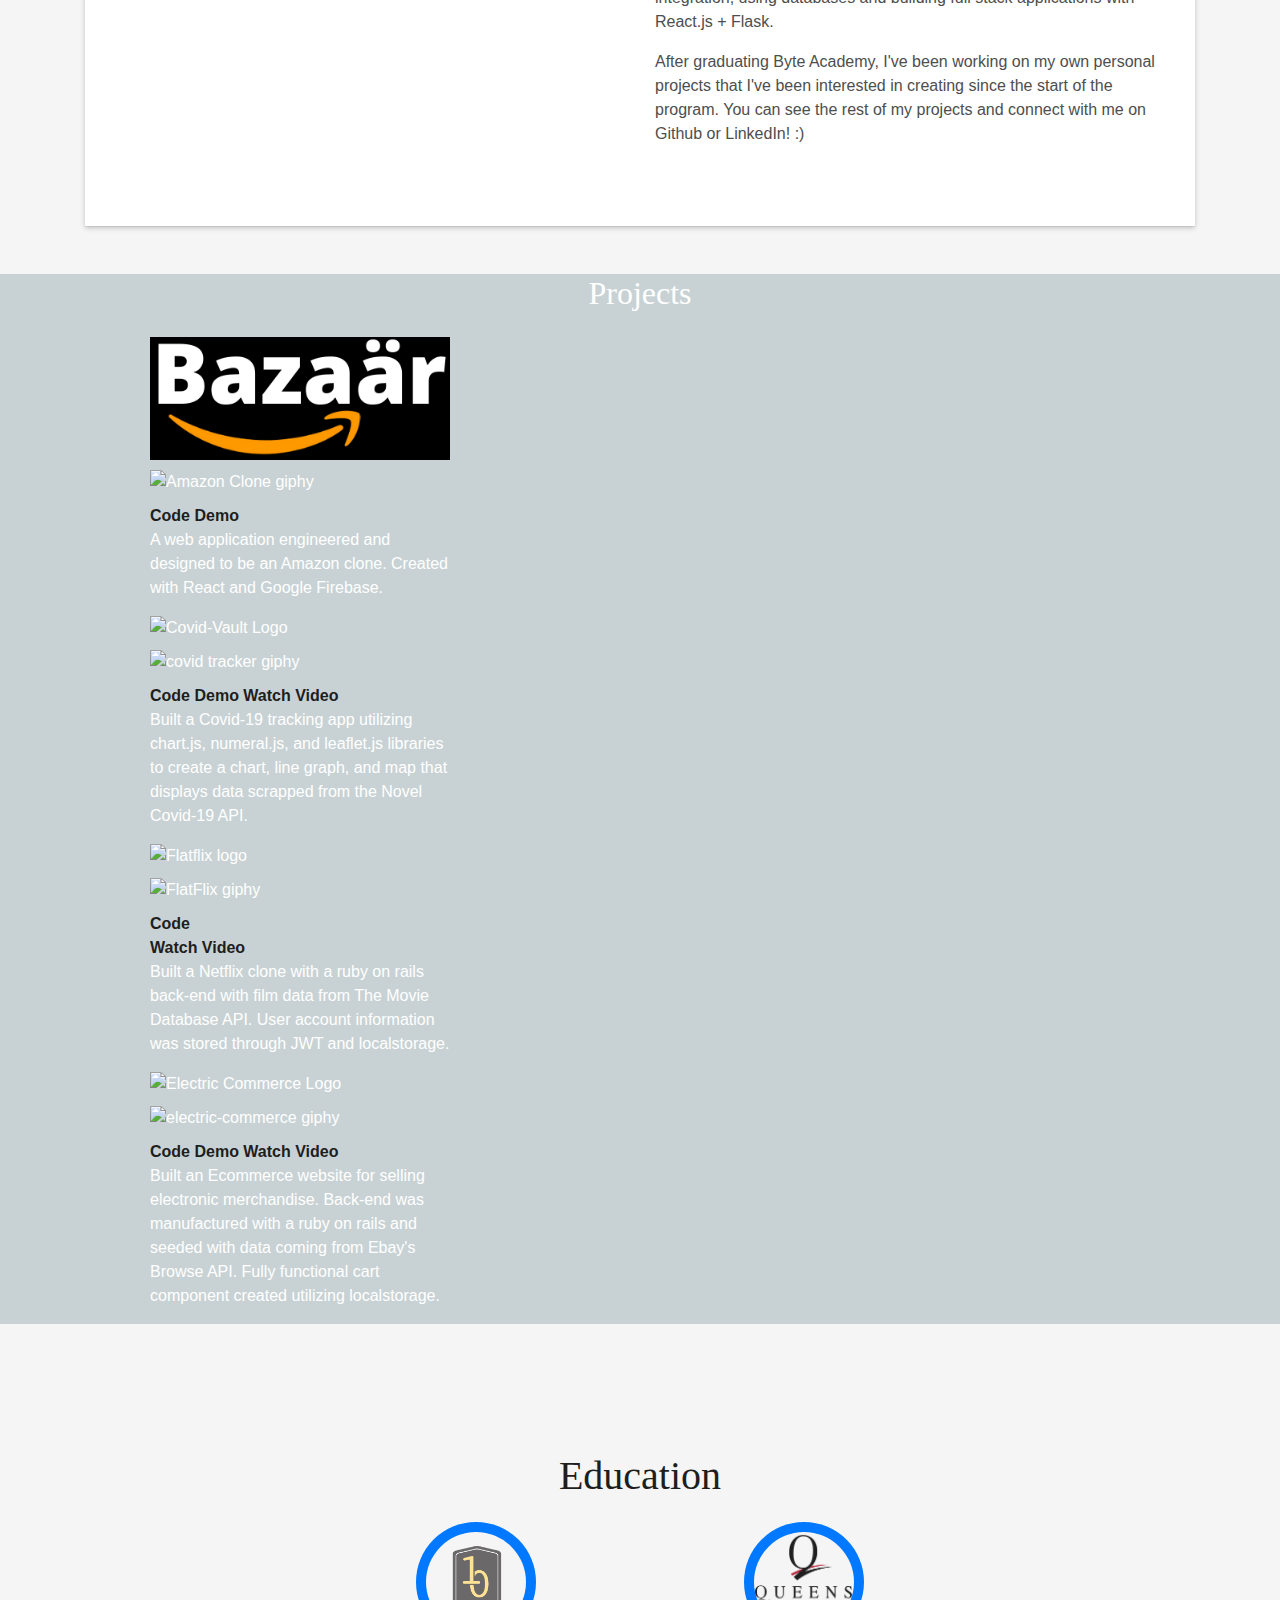
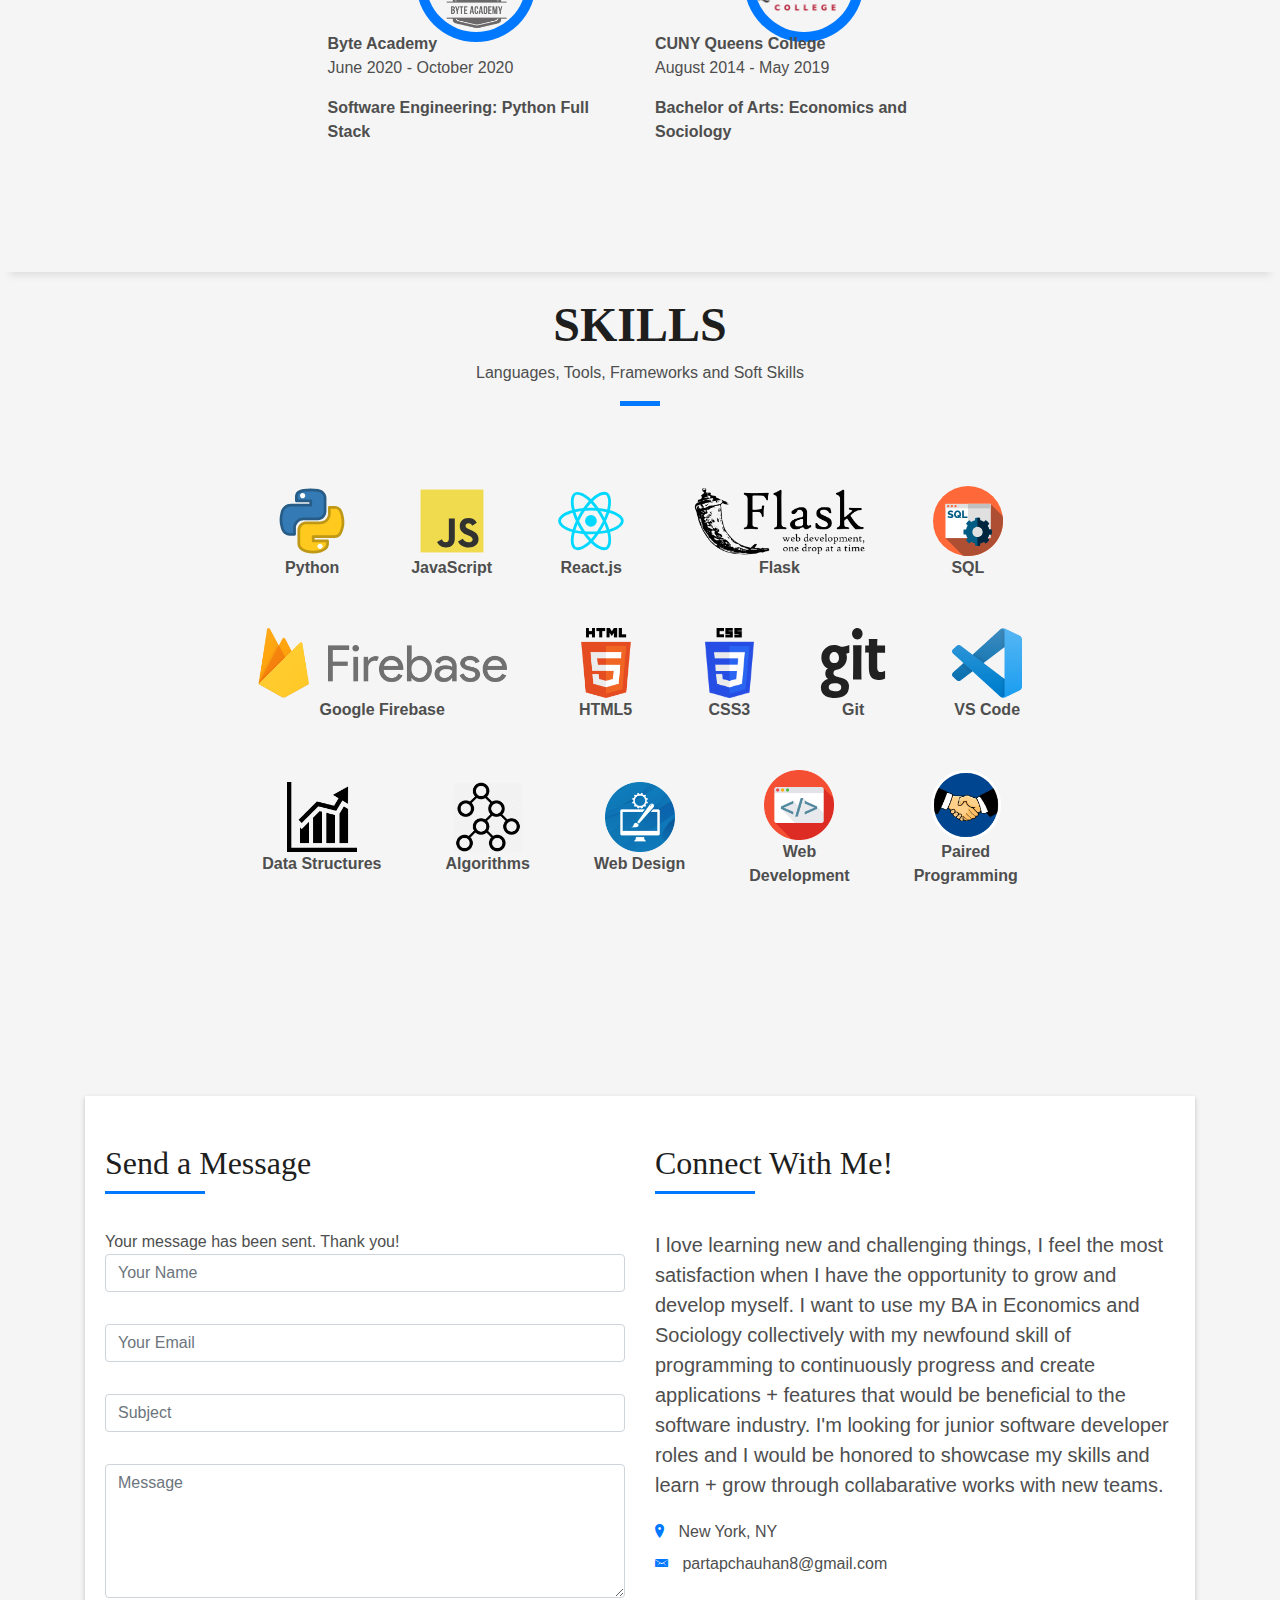
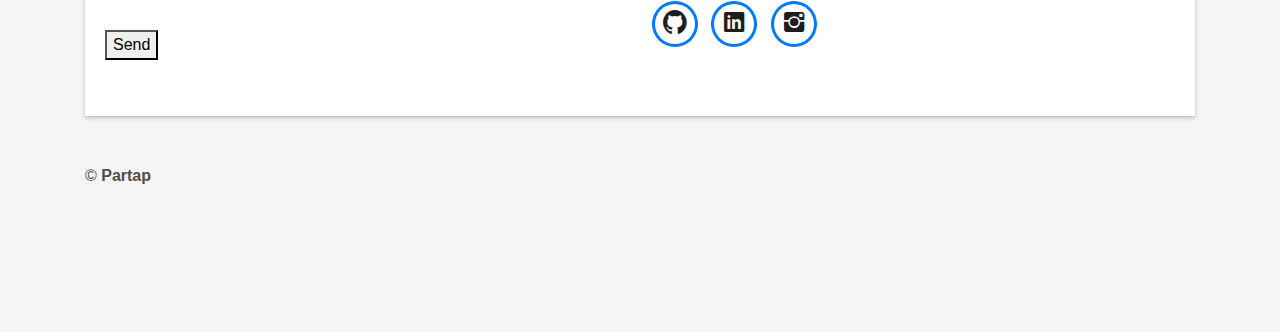
==== commit acfad0ba: "working on projs setup" ====
--- a/index.html
+++ b/index.html
@@ -339,7 +339,7 @@
           <div class="mx-auto tm-gallery-container tm-gallery-container-2">
             <div class="tm-testimonials-carousel">
               <figure class="tm-testimonial-item">
-                <img src="img/Emporium-E.png" alt="Emporium Logo" class="img-fluid mx-auto">
+                <img src="img/Bazaar.png" alt="Emporium Logo" class="img-fluid mx-auto">
                 <div>
                   <img src="https://media.giphy.com/media/X2eKQ9hrAzjRRijHNd/giphy.gif" alt="Amazon Clone giphy">
                 </div>
--- a/css/style.css
+++ b/css/style.css
@@ -720,15 +720,15 @@
 #testimonials {
   color: white;
   /* background-image: url(../img/infinite-loop-02.jpg); */
-  background-size: cover;
+  /* background-size: cover;
   background-repeat: no-repeat;
-  background-size: 100%;
+  background-size: 100%; */
   position: relative;
 }
 
 @media (max-width: 991px) {
   #testimonials {
-    background-image: url(../img/infinite-loop-02-mobile.jpg);
+    /* background-image: url(../img/infinite-loop-02-mobile.jpg); */
   }
 }
 
@@ -772,6 +772,33 @@
   font-style: italic;
   font-size: 1.1rem;
 }
+
+
+@media (max-width: 480px) {
+.tm-gallery-container-2 {
+    max-width: 350px;
+}
+
+@media (max-width: 480px) {
+.tm-gallery-container {
+    max-width: 220px;
+    margin-left: auto;
+    margin-right: auto;
+}
+.tm-gallery-container {
+    padding-top: 70px;
+    padding-bottom: 120px;
+}
+.ml-auto, .mx-auto {
+    margin-left: auto!important;
+}
+.mr-auto, .mx-auto {
+    margin-right: auto!important;
+}
+*, ::after, ::before {
+    box-sizing: border-box;
+}
+
 
 
 
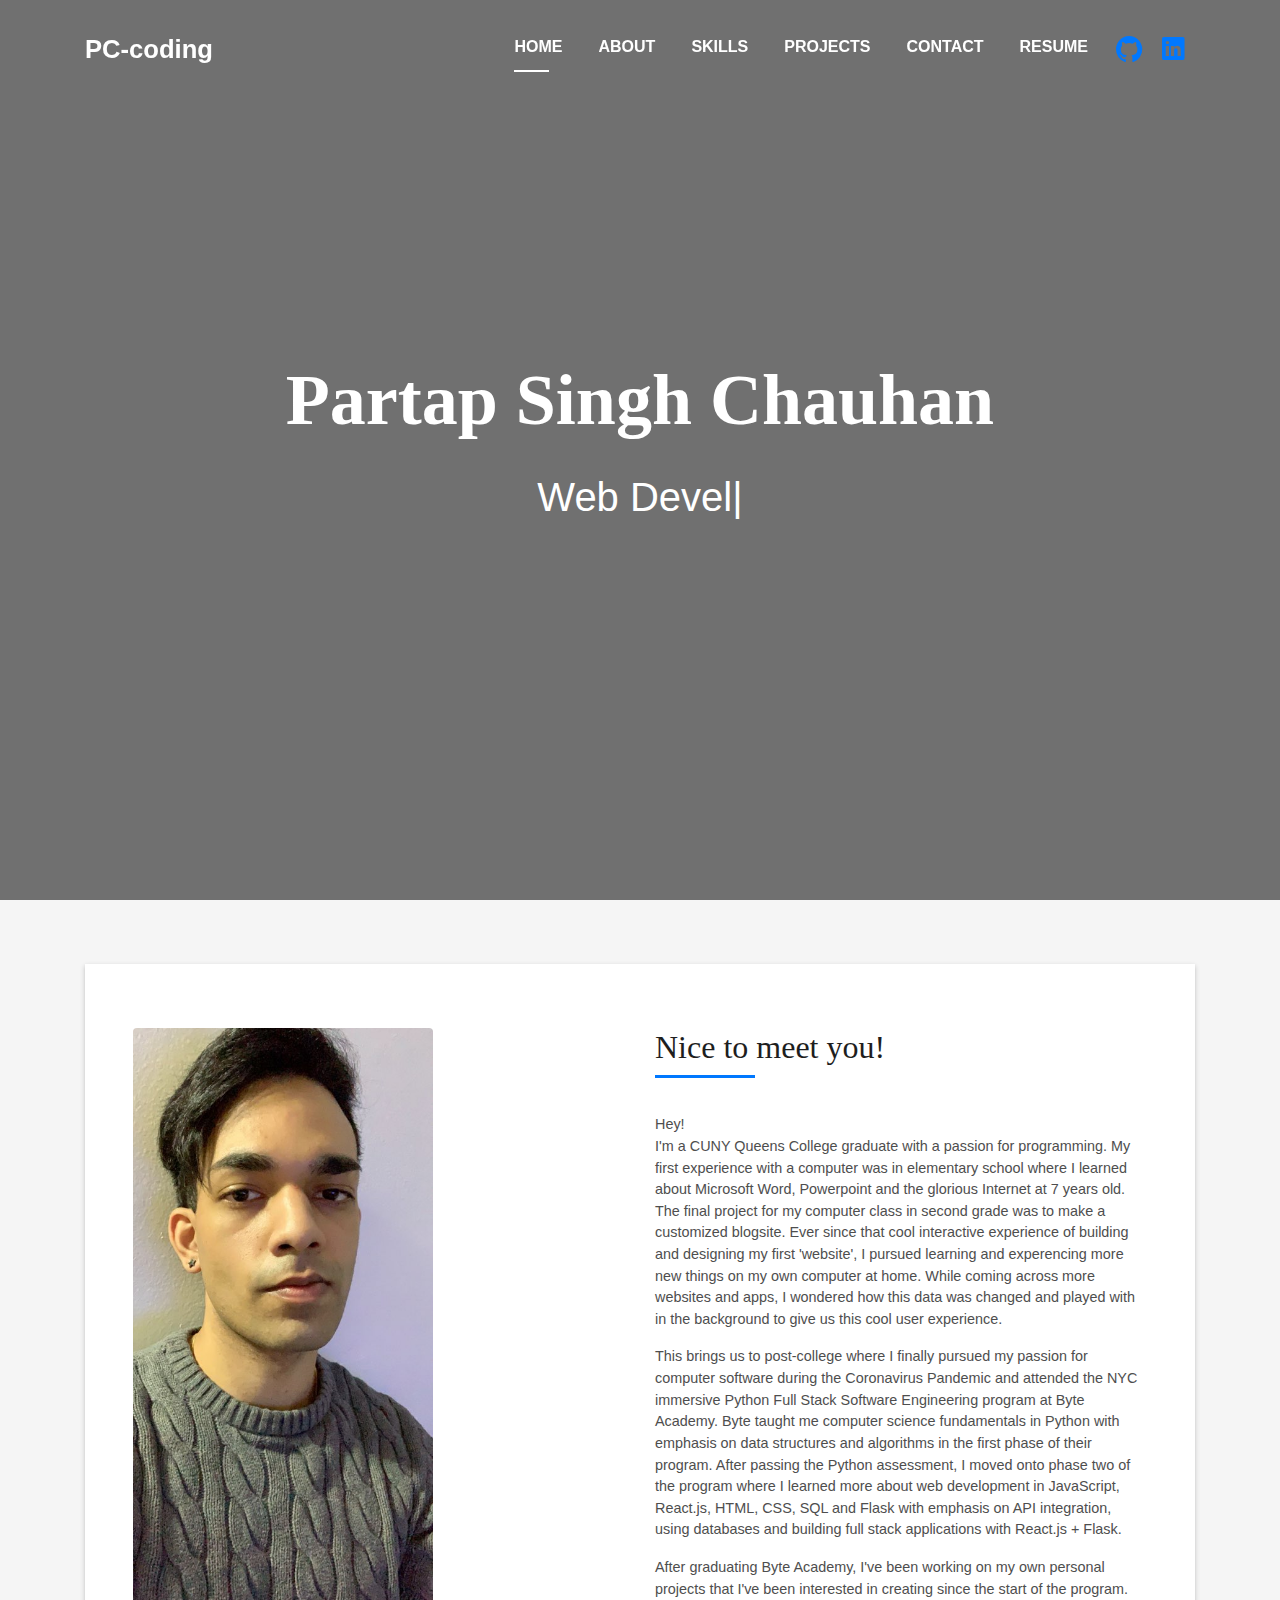
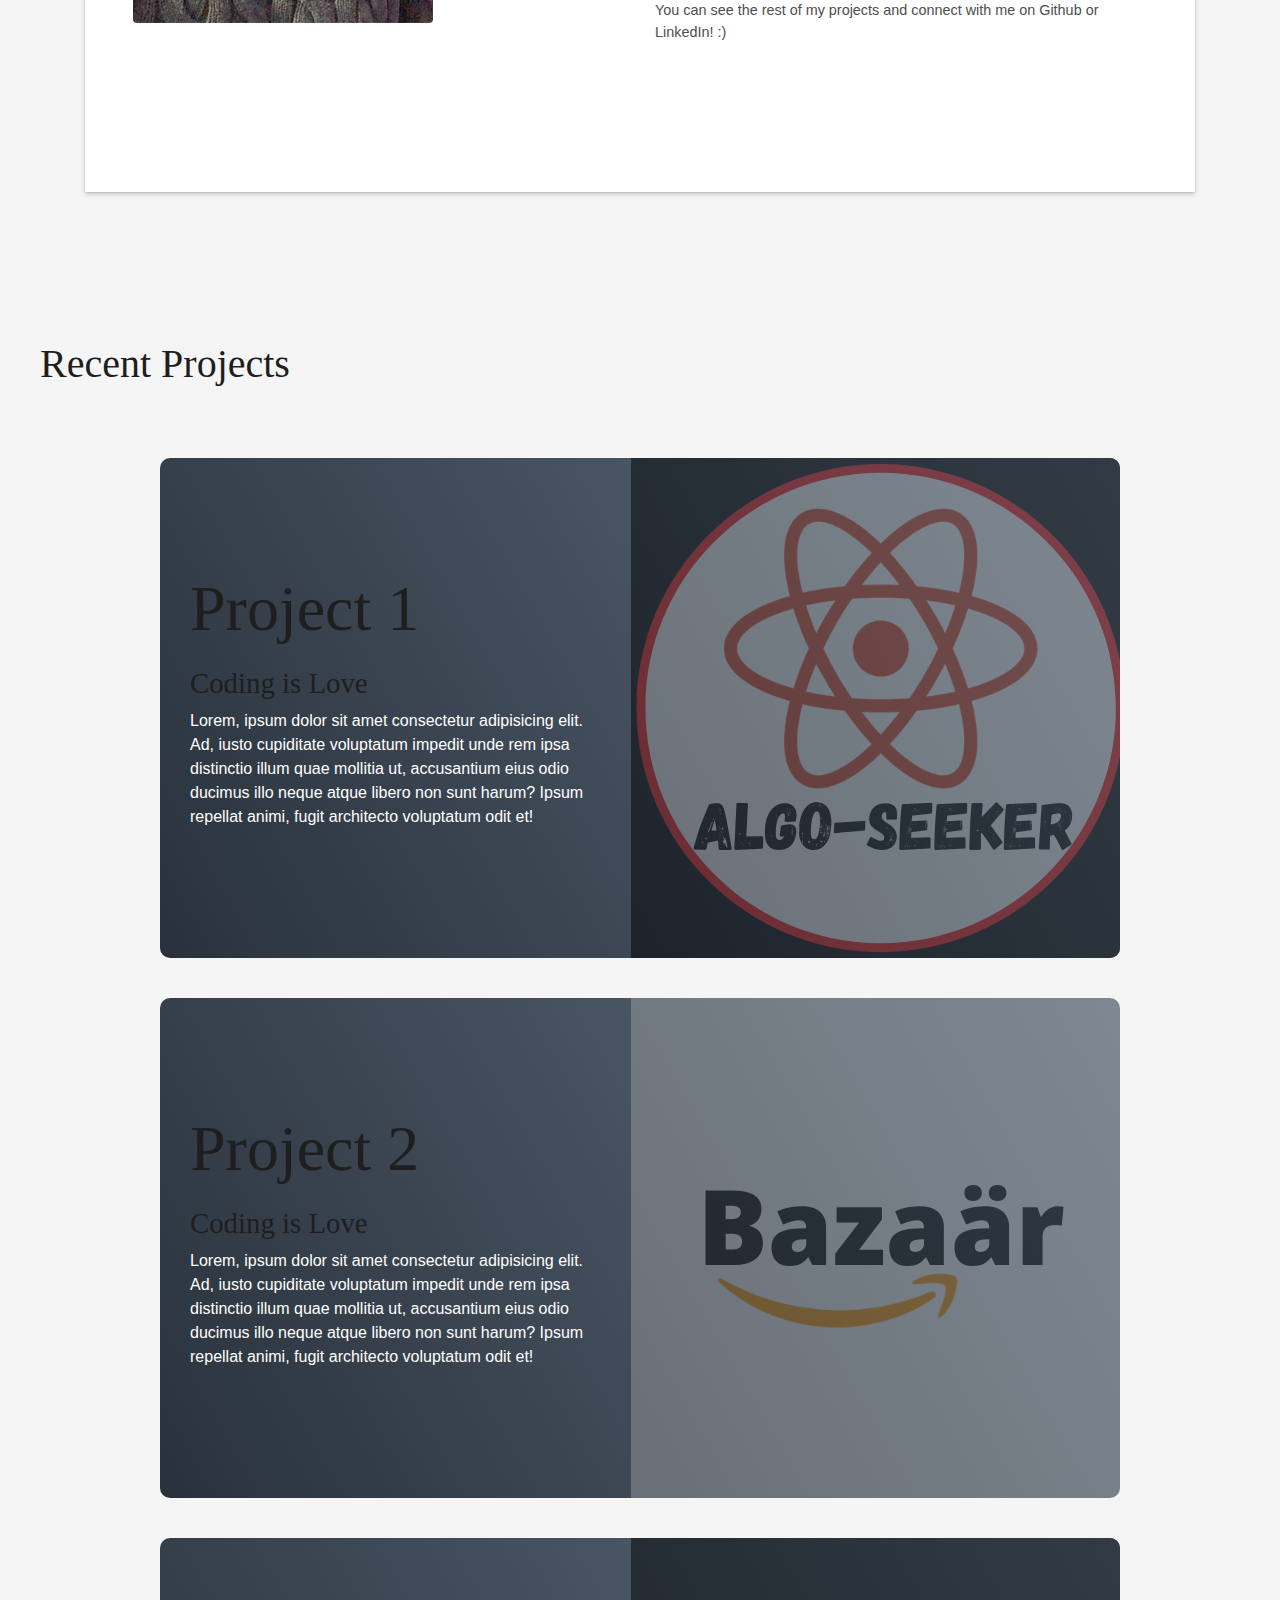
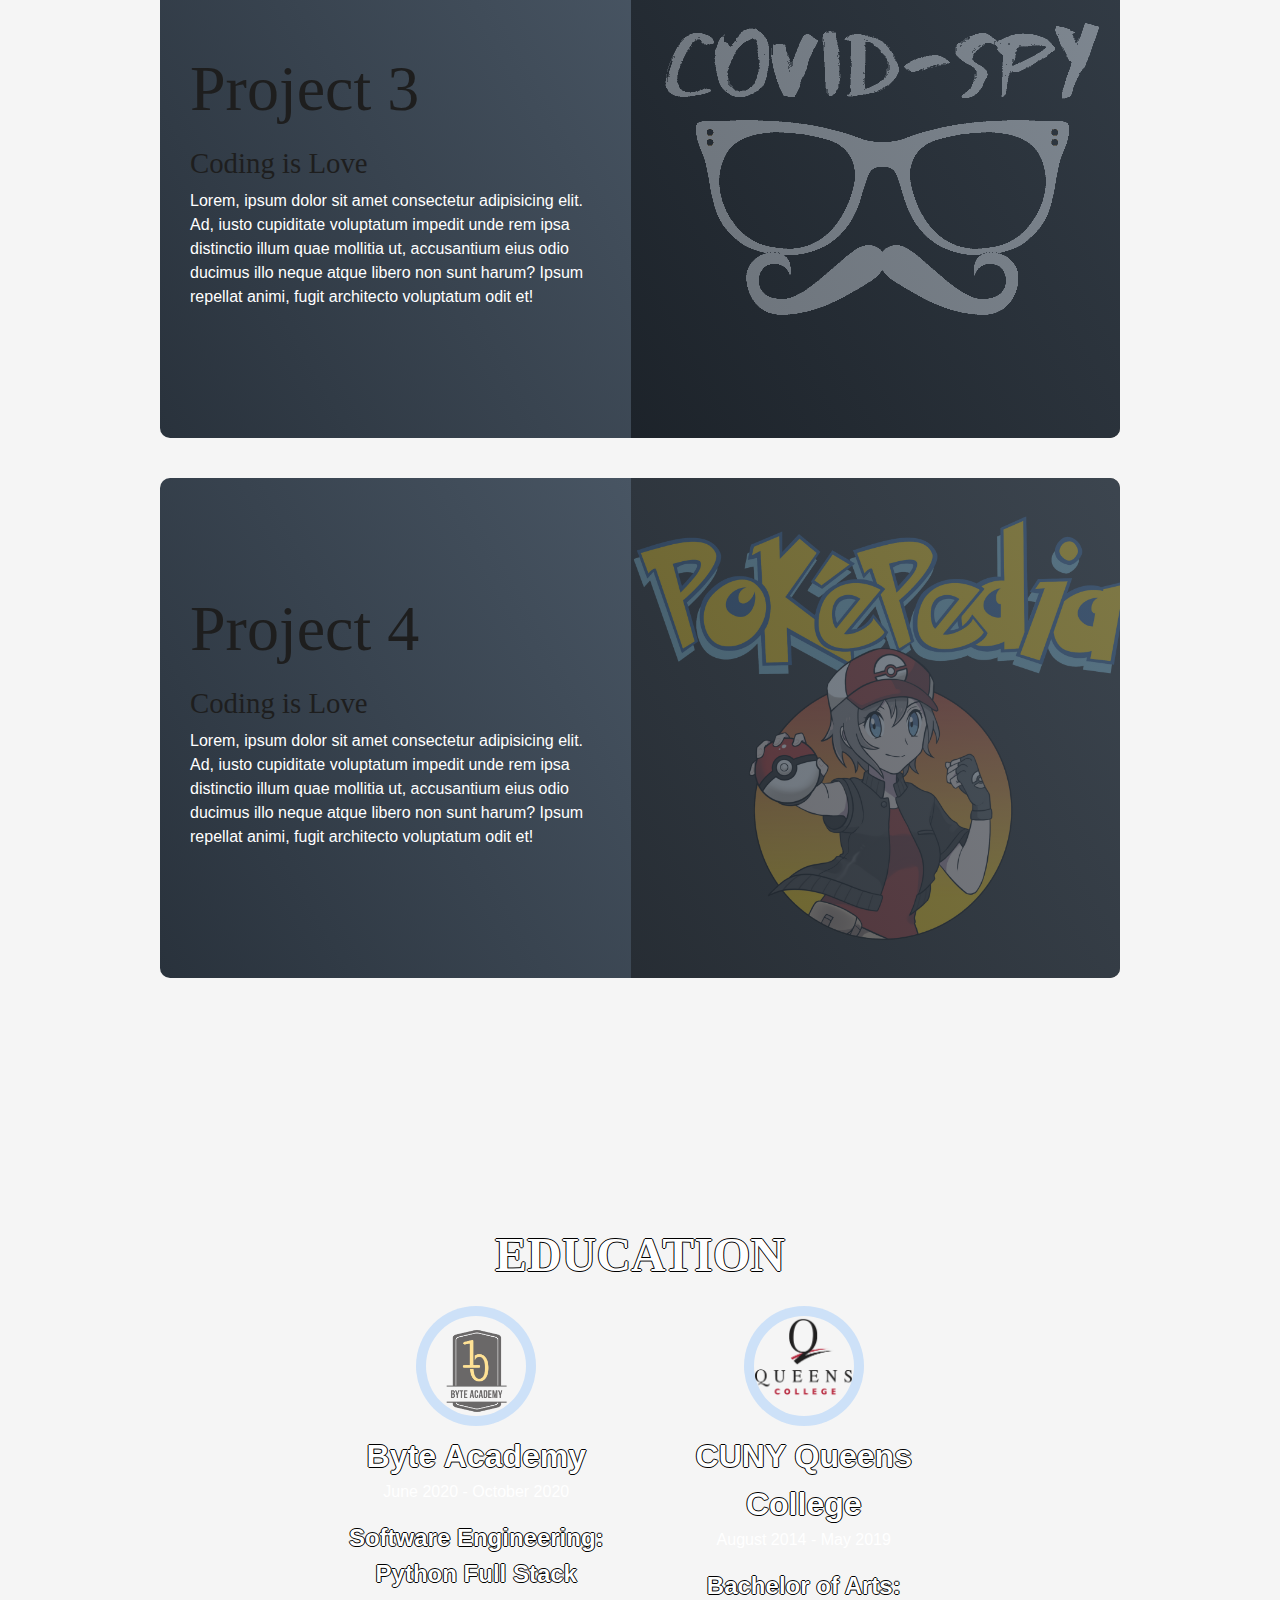
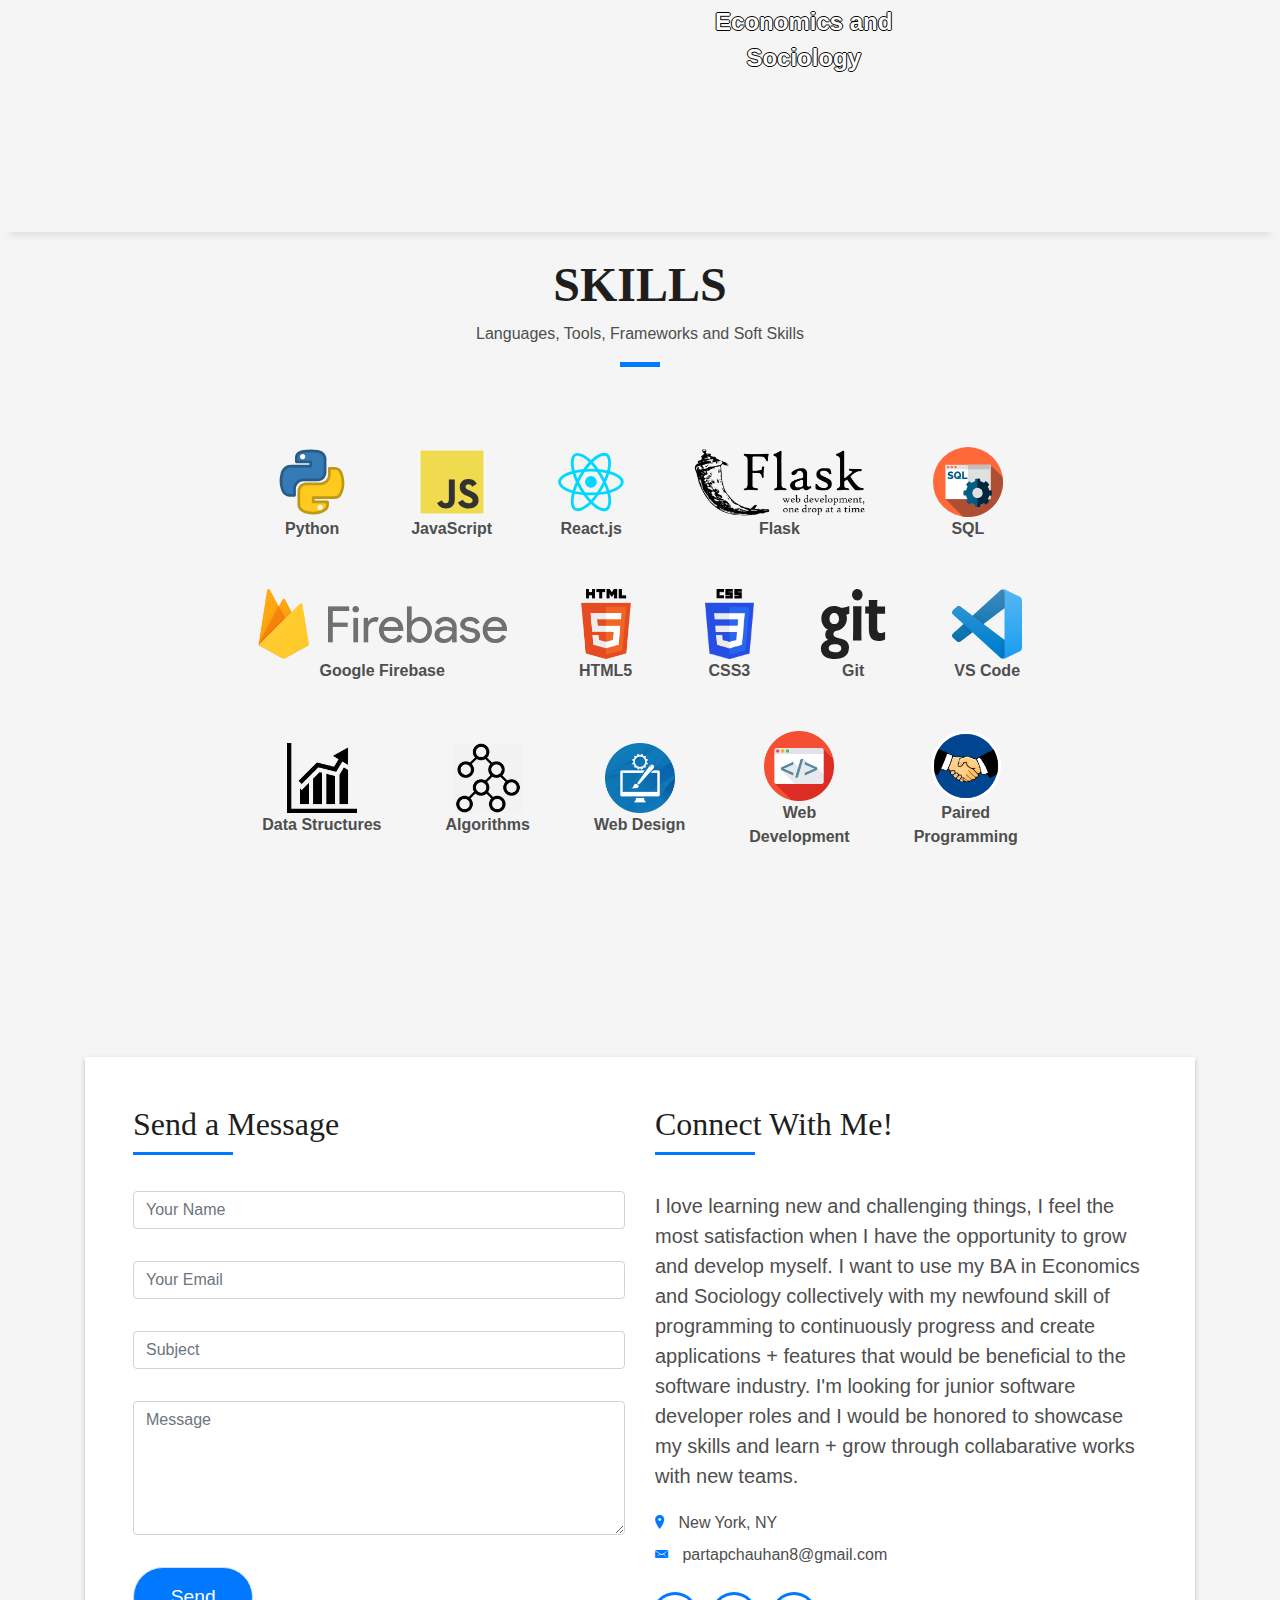
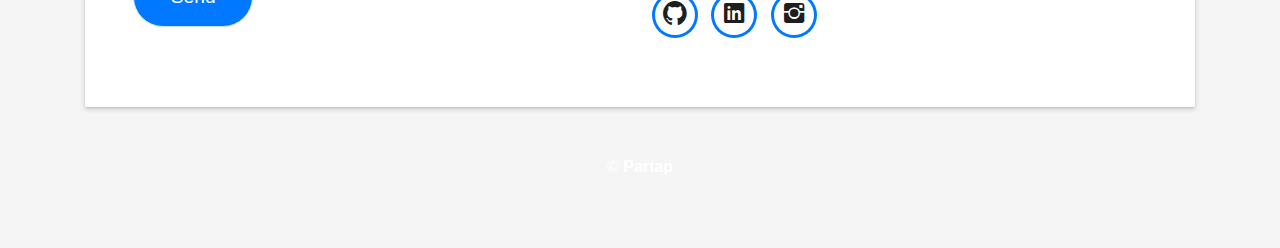
==== commit 42d1fe02: "editing new projs section" ====
--- a/index.html
+++ b/index.html
@@ -330,84 +330,59 @@
 
 
 
-  <section id="testimonials" class="tm-section-pad-top tm-parallax-2">      
-    <div class="container tm-testimonials-content">
-      <div class="row">
-        <div class="col-lg-12 tm-content-box">
-          <h2 class="text-white text-center mb-4 tm-section-title">Projects</h2>
-      
-          <div class="mx-auto tm-gallery-container tm-gallery-container-2">
-            <div class="tm-testimonials-carousel">
-              <figure class="tm-testimonial-item">
-                <img src="img/Bazaar.png" alt="Emporium Logo" class="img-fluid mx-auto">
-                <div>
-                  <img src="https://media.giphy.com/media/X2eKQ9hrAzjRRijHNd/giphy.gif" alt="Amazon Clone giphy">
-                </div>
-                <b>
-                  <a class="linx" href="https://github.com/pairofAces/amazon-clone" target="_blank">Code</a>
-                  <a class="linx" href="https://clone-d0660.web.app/" target="_blank">Demo</a><br>
-                  <!-- <a class="linx" href="https://www.youtube.com/watch?v=L9pz5-8cOtA&feature=youtu.be" target="_blank">Watch
-                    Video</a><br> -->
-                </b>
-                <blockquote>
-                  A web application engineered and designed to be an Amazon clone. Created with React and Google Firebase.
-                </blockquote>
-              
-              </figure>
-
-              <figure class="tm-testimonial-item">
-                <img src="img/Covid-vault2.png" alt="Covid-Vault Logo" class="img-fluid mx-auto">
-                <div>
-                  <img src="https://media.giphy.com/media/kMZA1QLNj9GmSers1t/giphy.gif" alt="covid tracker giphy">
-                </div>
-                <b>
-                  <a class="linx" href="https://github.com/pairofAces/covid-vault-client" target="_blank">Code</a>
-                  <a class="linx" href="https://pairofaces.github.io/covid-vault" target="_blank">Demo</a>
-                  <a class="linx" href="https://www.youtube.com/watch?v=L9pz5-8cOtA&feature=youtu.be" target="_blank">Watch Video</a><br>
-                </b>
-                <blockquote>
-                  Built a Covid-19 tracking app utilizing chart.js, numeral.js, and leaflet.js libraries to create a chart, line graph, and map that displays data scrapped from the Novel Covid-19 API.
-                </blockquote>
-                
-              </figure>
-
-              <figure class="tm-testimonial-item">
-                <img src="img/FlatFlix copy.png" alt="Flatflix logo" class="img-fluid mx-auto">
-                <div>
-                  <img src="https://media.giphy.com/media/TUkEo0RZwyknmFcSyd/giphy.gif" alt="FlatFlix giphy">
-                </div>
-                <b>
-                  <a class="linx" href="https://github.com/pairofAces/FlatFlix-Frontend" target="_blank">Code</a><br>
-                  <!-- <a class="linx">Demo</a><br> -->
-                  <a class="linx" href="https://www.youtube.com/watch?v=aBWSuuDMg7E" target="_blank">Watch Video</a><br>
-                </b>
-                <blockquote>
-                  Built a Netflix clone with a ruby on rails back-end with film data from The Movie Database API. User account information was stored through JWT and localstorage.
-                </blockquote>
-
-              </figure>
-
-              <figure class="tm-testimonial-item">
-                <img src="img/electric-commerce.png" alt="Electric Commerce Logo" class="img-fluid mx-auto">
-                <div>
-                  <img src="https://media.giphy.com/media/CFFYSstj9rbcPWeUYW/giphy.gif" alt="electric-commerce giphy">
-                </div>
-                <b>
-                  <a class="linx" href="https://github.com/pairofAces/ecommerce-client" target="_blank">Code</a>
-                  <a class="linx" href="https://pairofaces.github.io/ecommerce-client/" target="_blank">Demo</a>
-                  <a class="linx" href="https://www.youtube.com/watch?v=FcGGM7jXpjU&feature=youtu.be" target="_blank">Watch Video</a><br>
-                </b>
-                <blockquote>
-                  Built an Ecommerce website for selling electronic merchandise. Back-end was manufactured with a ruby on rails and seeded with data coming from Ebay's Browse API. Fully functional cart component created utilizing localstorage. 
-                </blockquote>
-              </figure>
-            </div>
-          </div>
-        </div>
-      </div>
-    </div>
-    <div class="tm-bg-overlay"></div>
-  </section>
+ 
+<!-- Projects Section -->
+<section id="projects">
+  <div class="projects container">
+    <div class="projects-header">
+      <h1 class="section-title">Recent <span>Projects</span></h1>
+    </div>
+    <div class="all-projects">
+      <div class="project-item">
+        <div class="project-info">
+          <h1>Project 1</h1>
+          <h2>Coding is Love</h2>
+          <p>Lorem, ipsum dolor sit amet consectetur adipisicing elit. Ad, iusto cupiditate voluptatum impedit unde rem ipsa distinctio illum quae mollitia ut, accusantium eius odio ducimus illo neque atque libero non sunt harum? Ipsum repellat animi, fugit architecto voluptatum odit et!</p>
+        </div>
+        <div class="project-img">
+          <img src="./img/ALGO-SEEKER.png" alt="img">
+        </div>
+      </div>
+      <div class="project-item">
+        <div class="project-info">
+          <h1>Project 2</h1>
+          <h2>Coding is Love</h2>
+          <p>Lorem, ipsum dolor sit amet consectetur adipisicing elit. Ad, iusto cupiditate voluptatum impedit unde rem ipsa distinctio illum quae mollitia ut, accusantium eius odio ducimus illo neque atque libero non sunt harum? Ipsum repellat animi, fugit architecto voluptatum odit et!</p>
+        </div>
+        <div class="project-img">
+          <img src="./img/Bazaar1.png" alt="img">
+        </div>
+      </div>
+      <div class="project-item">
+        <div class="project-info">
+          <h1>Project 3</h1>
+          <h2>Coding is Love</h2>
+          <p>Lorem, ipsum dolor sit amet consectetur adipisicing elit. Ad, iusto cupiditate voluptatum impedit unde rem ipsa distinctio illum quae mollitia ut, accusantium eius odio ducimus illo neque atque libero non sunt harum? Ipsum repellat animi, fugit architecto voluptatum odit et!</p>
+        </div>
+        <div class="project-img">
+          <img src="./img/Covid_spy_b_w.png" alt="img">
+        </div>
+      </div>
+      <div class="project-item">
+        <div class="project-info">
+          <h1>Project 4</h1>
+          <h2>Coding is Love</h2>
+          <p>Lorem, ipsum dolor sit amet consectetur adipisicing elit. Ad, iusto cupiditate voluptatum impedit unde rem ipsa distinctio illum quae mollitia ut, accusantium eius odio ducimus illo neque atque libero non sunt harum? Ipsum repellat animi, fugit architecto voluptatum odit et!</p>
+        </div>
+        <div class="project-img">
+          <img src="./img/Pokepedia_b_w.png" alt="img">
+        </div>
+      </div>
+    </div>
+  </div>
+</section>
+<!-- End Projects Section -->
+
 
 
 
@@ -1006,5 +981,9 @@
   <!-- Template Main Javascript File -->
   <script src="js/main.js"></script>
 
+
+
+
+  
 </body>
 </html>
--- a/css/style.css
+++ b/css/style.css
@@ -715,91 +715,81 @@
 
 
 
-
-/* Testimonials */
-#testimonials {
-  color: white;
-  /* background-image: url(../img/infinite-loop-02.jpg); */
-  /* background-size: cover;
-  background-repeat: no-repeat;
-  background-size: 100%; */
-  position: relative;
-}
-
-@media (max-width: 991px) {
-  #testimonials {
-    /* background-image: url(../img/infinite-loop-02-mobile.jpg); */
-  }
-}
-
-.tm-testimonials-content {
-  position: relative;
-  z-index: 100;
-}
-
-.tm-bg-overlay {
-  width: 100%;
-  height: 100%;
-  background: rgba(20, 70, 80, 0.2);
-  position: absolute;
-  top: 0;
-  left: 0;
-  right: 0;
-  bottom: 0;
-  z-index: 0;
-}
-
-.tm-testimonials-carousel {
-  max-width: 1050px;
-  margin: 0 auto;
-}
-
-.tm-testimonial-item {
-  max-width: 300px;
-  margin-left: 35px;
-  margin-right: 35px;
-}
-
-.tm-testimonial-item img {
-  display: table;
-  height: 100%;
-  width: 100%;
-  padding-bottom: 10px;
-}
-
-.tm-testimonial-item figcaption {
-  text-align: right;
-  font-style: italic;
-  font-size: 1.1rem;
-}
-
-
-@media (max-width: 480px) {
-.tm-gallery-container-2 {
-    max-width: 350px;
-}
-
-@media (max-width: 480px) {
-.tm-gallery-container {
-    max-width: 220px;
-    margin-left: auto;
-    margin-right: auto;
-}
-.tm-gallery-container {
-    padding-top: 70px;
-    padding-bottom: 120px;
-}
-.ml-auto, .mx-auto {
-    margin-left: auto!important;
-}
-.mr-auto, .mx-auto {
-    margin-right: auto!important;
-}
-*, ::after, ::before {
-    box-sizing: border-box;
-}
-
-
+/* Projects section */
+#projects .projects {
+	flex-direction: column;
+	max-width: 1200px;
+	margin: 0 auto;
+	padding: 100px 0;
+}
+#projects .projects-header h1 {
+	margin-bottom: 50px;
+}
+#projects .all-projects {
+	display: flex;
+	align-items: center;
+	justify-content: center;
+	flex-direction: column;
+}
+#projects .project-item {
+	display: flex;
+	align-items: center;
+	justify-content: center;
+	flex-direction: row;
+	width: 80%;
+	margin: 20px auto;
+	overflow: hidden;
+	border-radius: 10px;
+}
+#projects .project-info {
+	padding: 30px;
+	flex-basis: 50%;
+  /* height: 100%; */
+  height: 500px;
+	display: flex;
+	align-items: flex-start;
+	justify-content: center;
+	flex-direction: column;
+	background-image: linear-gradient(60deg, #29323c 0%, #485563 100%);
+	color: white;
+}
+#projects .project-info h1 {
+	font-size: 4rem;
+	font-weight: 500;
+}
+#projects .project-info h2 {
+	font-size: 1.8rem;
+	font-weight: 500;
+	margin-top: 10px;
+}
+#projects .project-info p {
+	color: white;
+}
+#projects .project-img {
+  /* flex-basis: 50%; */
+  /* height: 332px; */
+  /* width: 80%; */
+  display: flex;
+	overflow: hidden;
+	position: relative;
+}
+#projects .project-img:after {
+	content: '';
+	position: absolute;
+	left: 0;
+	top: 0;
+	height: 100%;
+	width: 100%;
+	background-image: linear-gradient(60deg, #29323c 0%, #485563 100%);
+	opacity: .7;
+}
+#projects .project-img img {
+	transition: .3s ease transform;
+}
+#projects .project-item:hover .project-img img {
+	transform: scale(1.1);
+}
+/* End Projects section */
 
 
 
@@ -1410,10 +1400,10 @@
   .intro-single .intro-title {
     font-size: 3.5rem;
   }
-
+/* 
   .testimonial-box .description {
     padding: 0 5rem;
-  }
+  } */
 
   .post-box,
   .form-comments,
@@ -1436,12 +1426,12 @@
     padding: 0 8rem;
   }
 }
-
+/* 
 @media (min-width: 1200px) {
   .testimonial-box .description {
     padding: 0 13rem;
   }
-}
+} */
 
 @media (max-width: 1024px) {
   .bg-image {
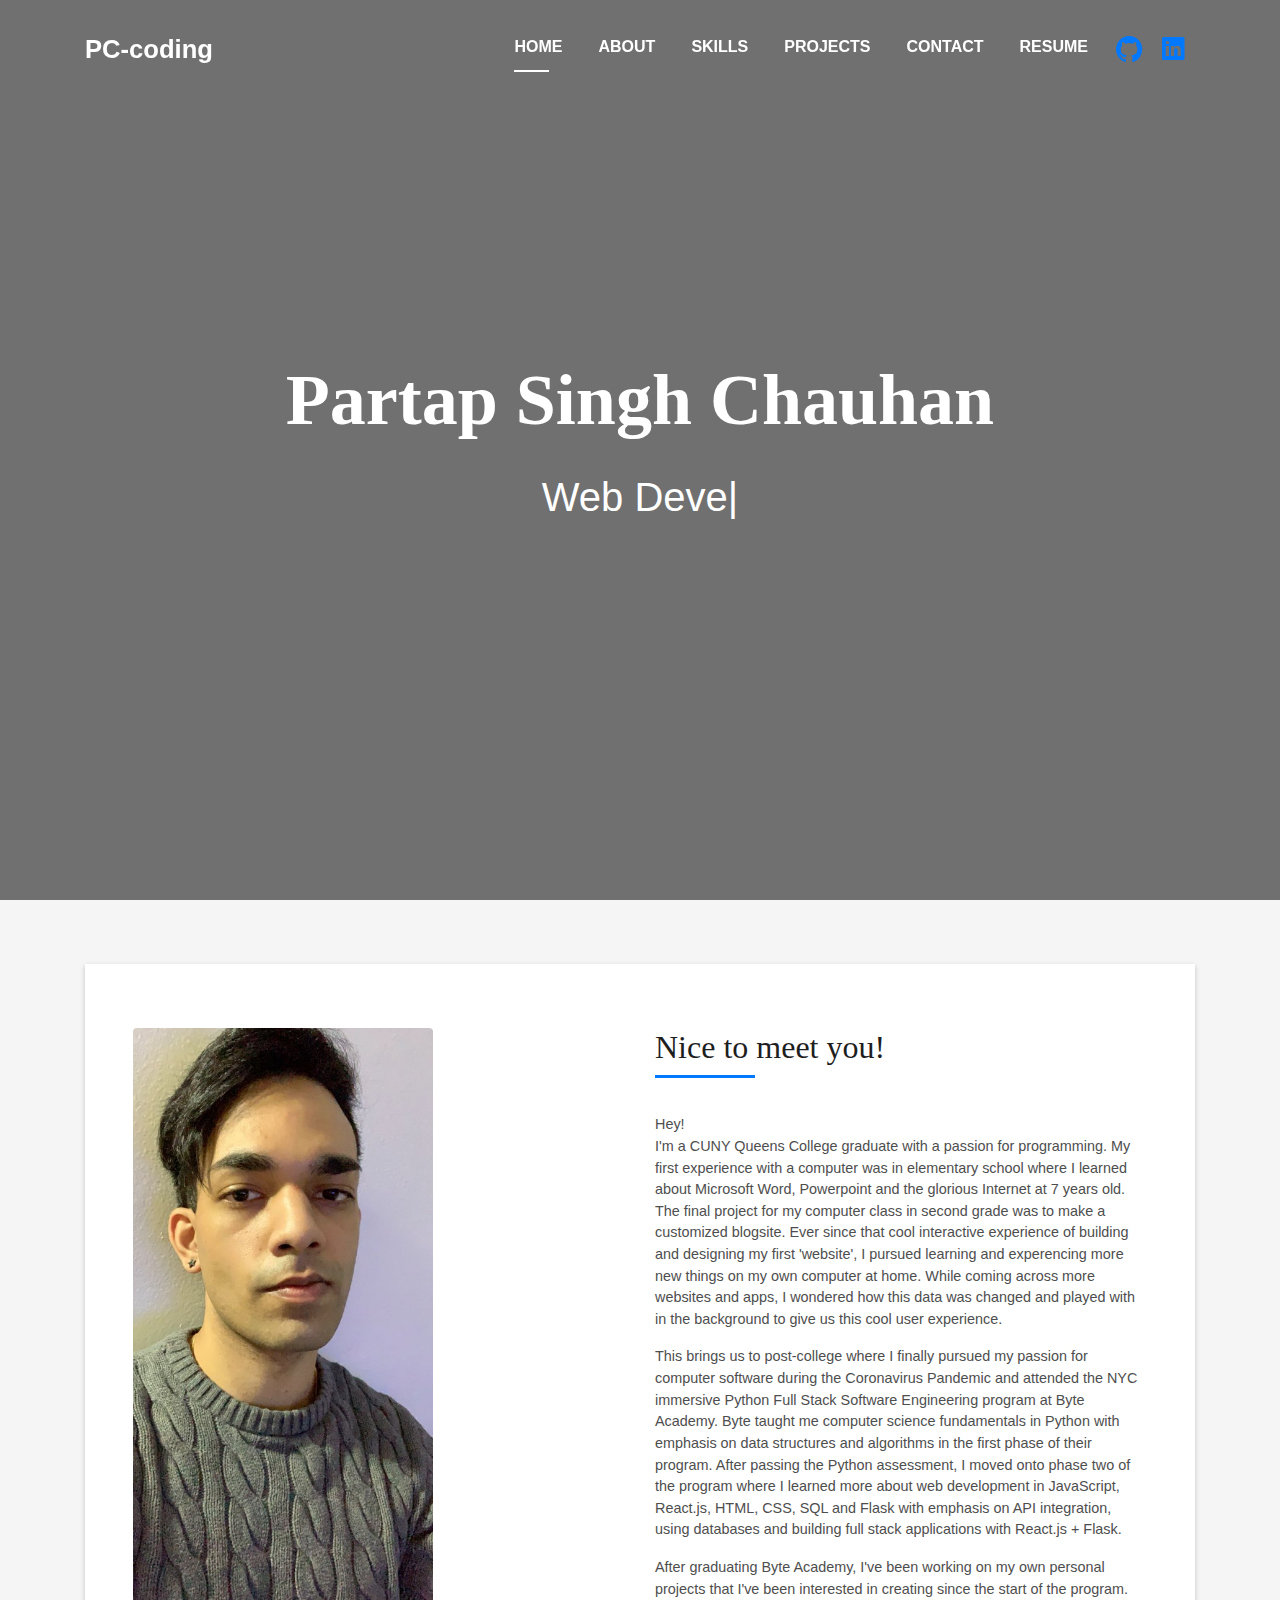
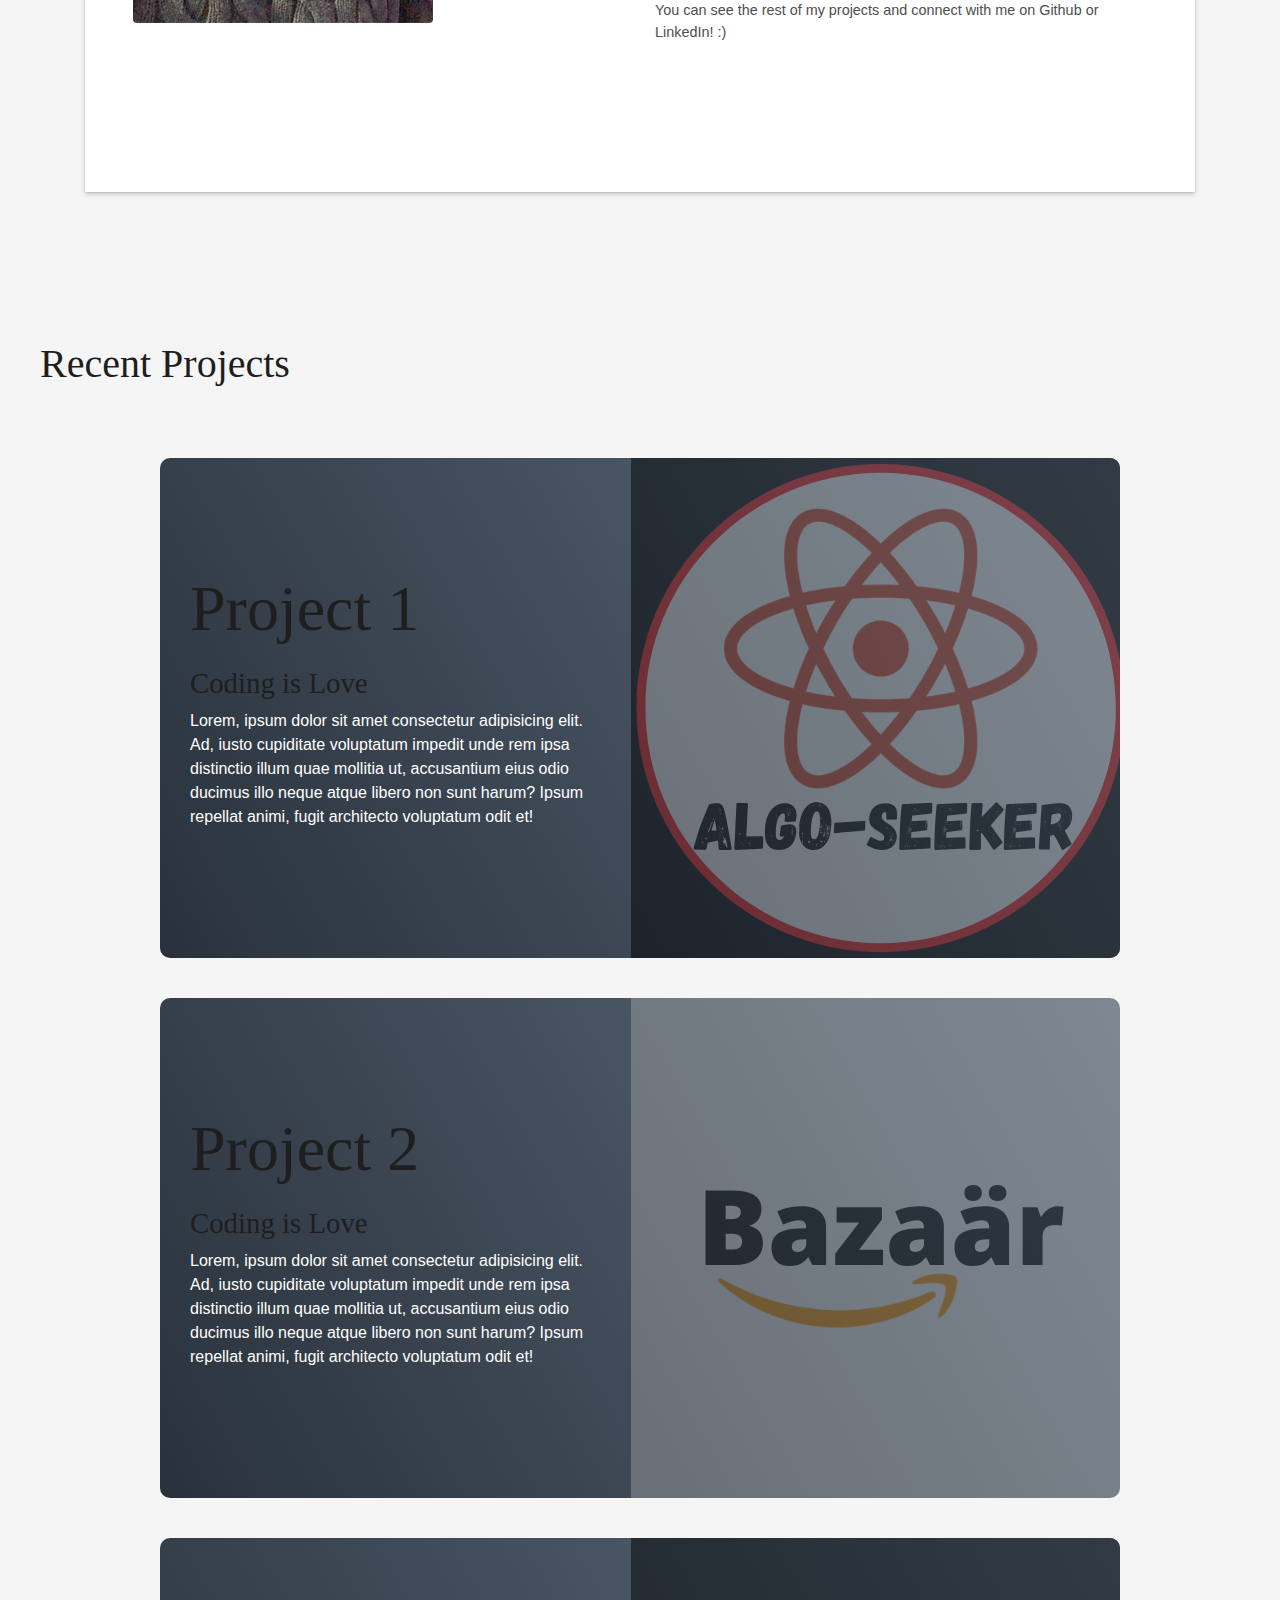
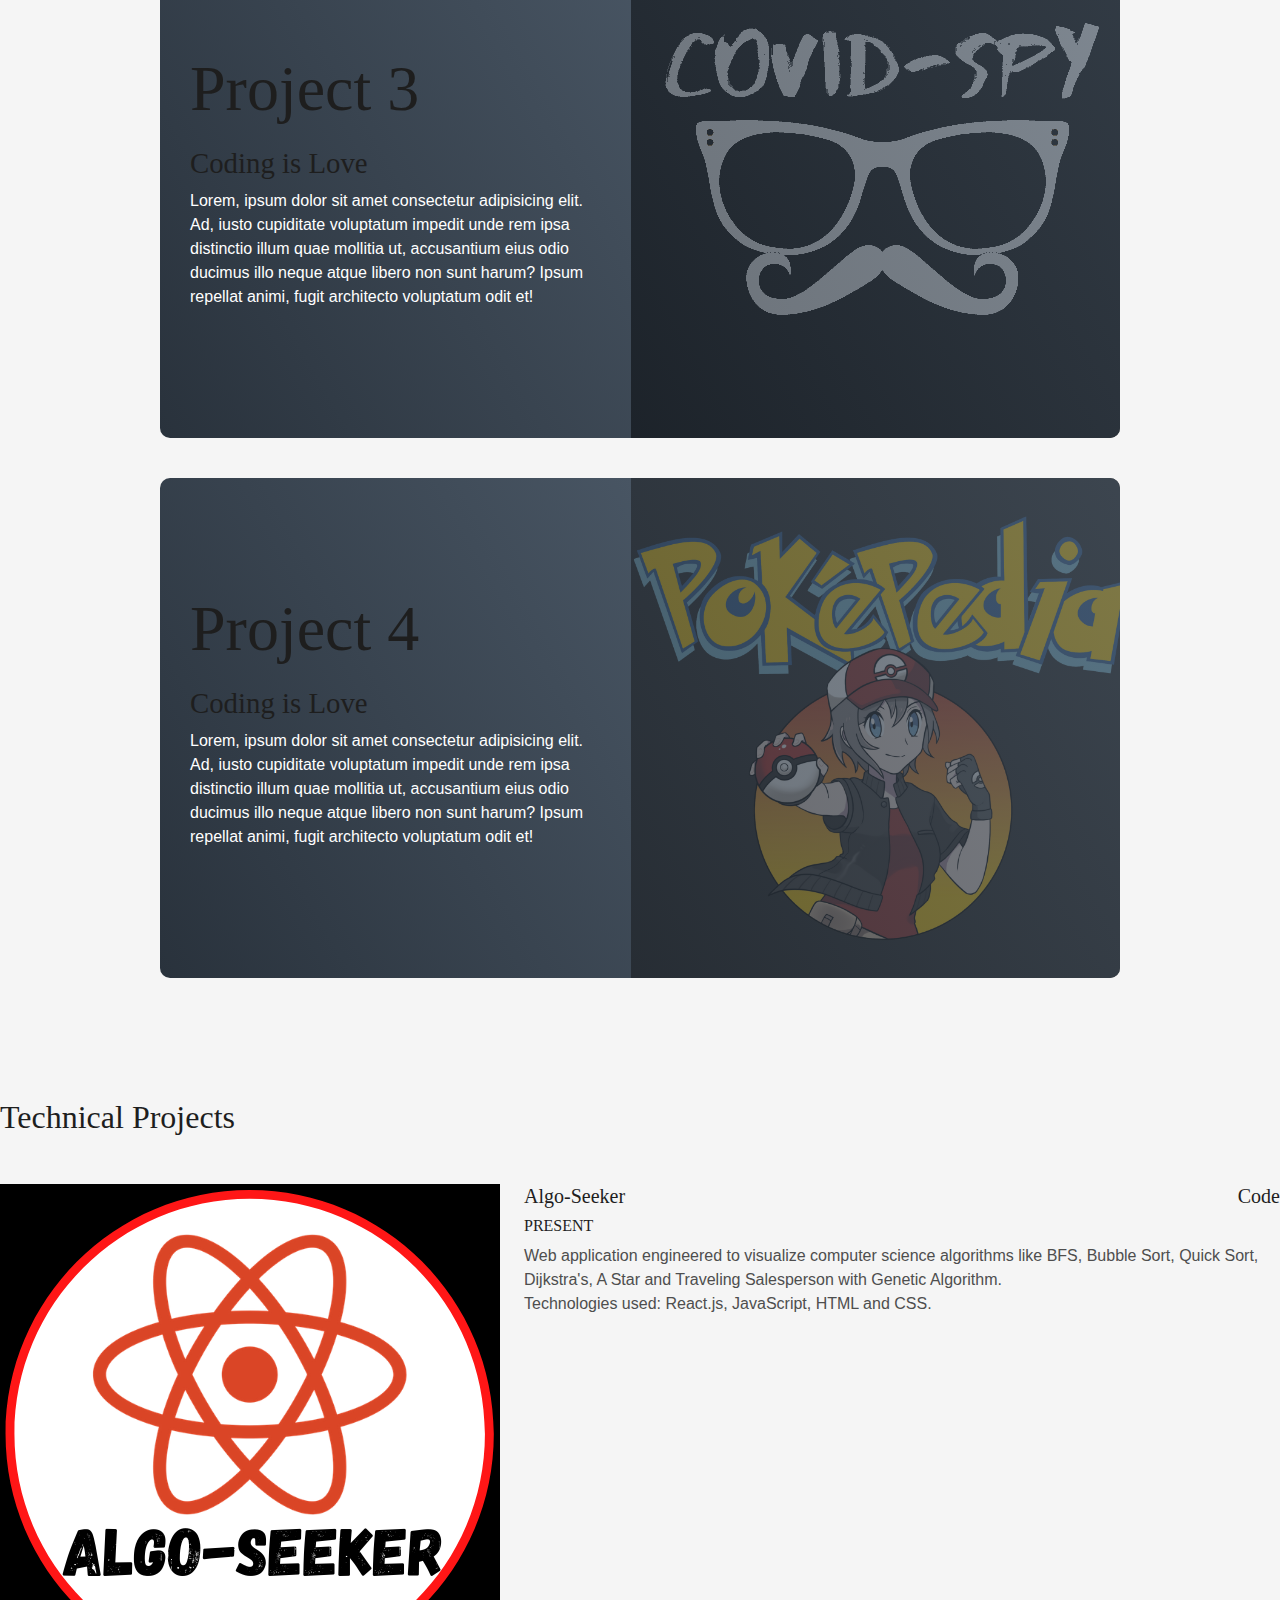
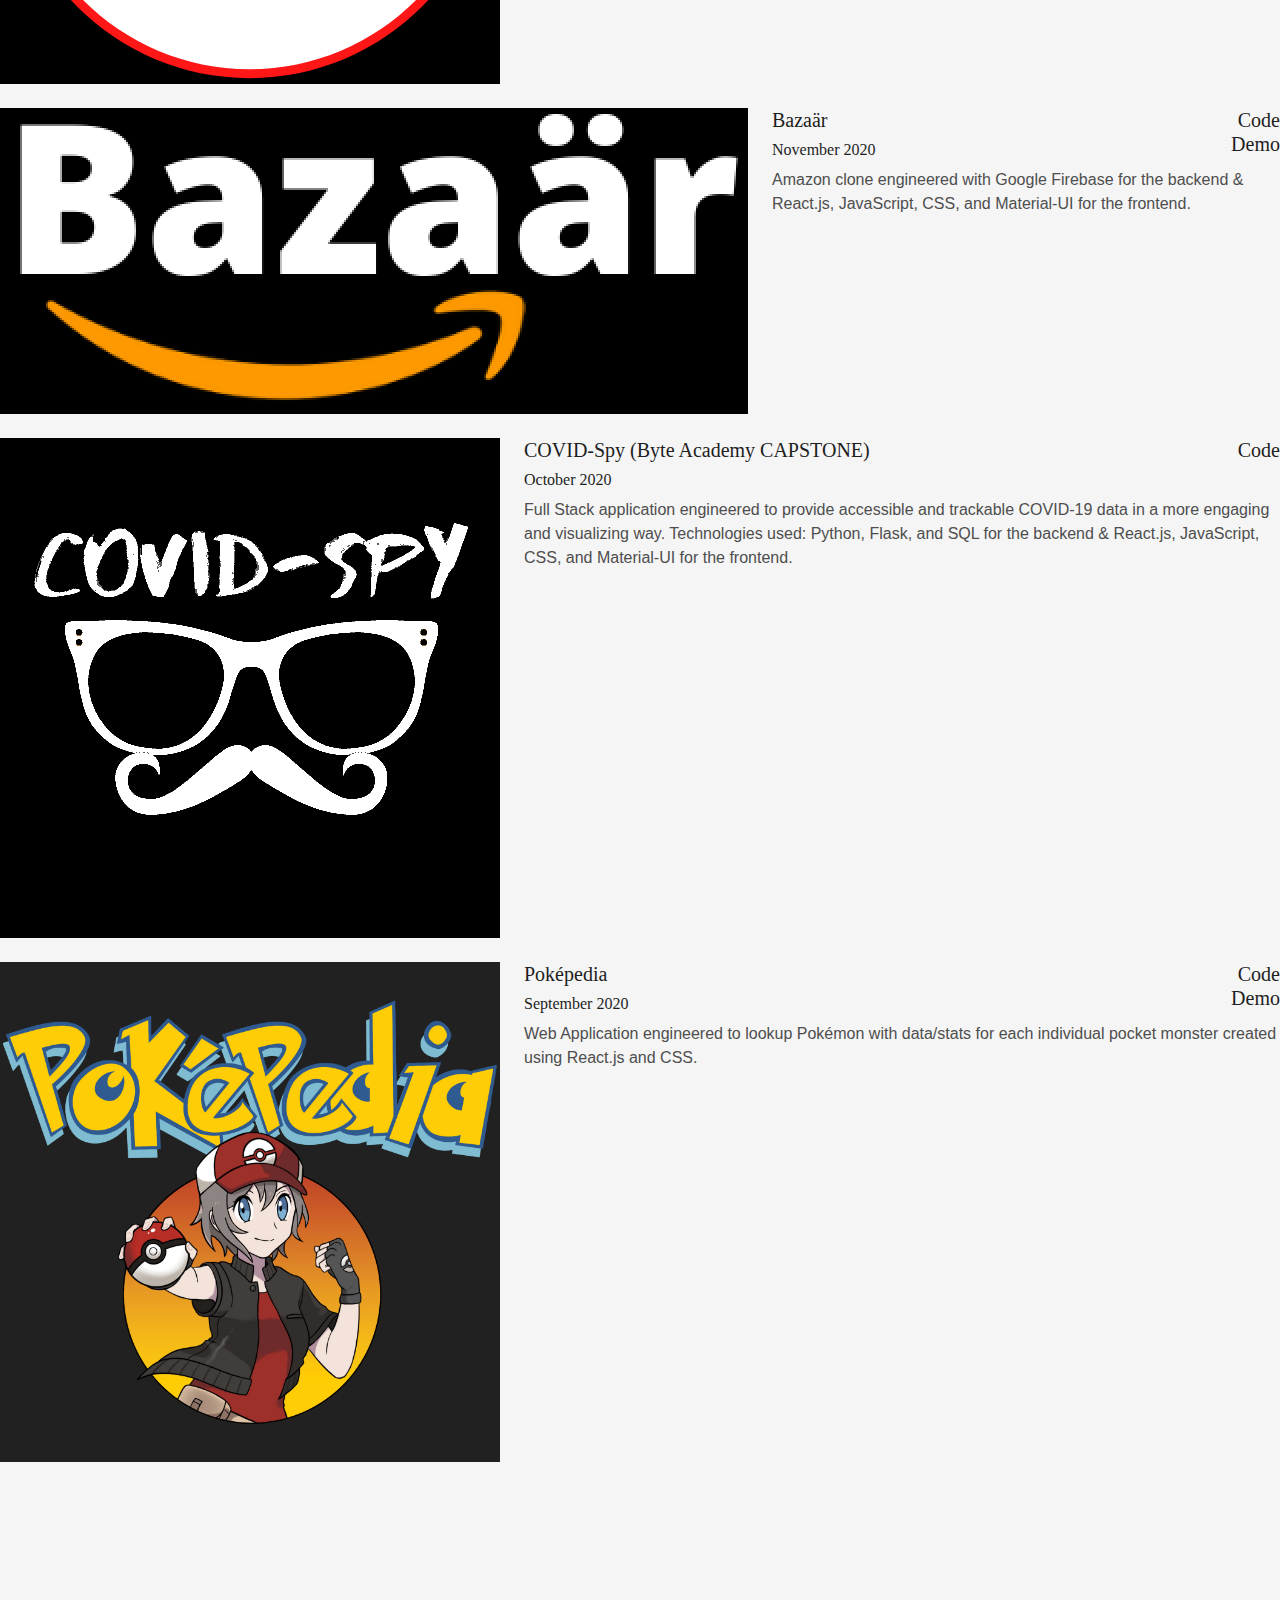
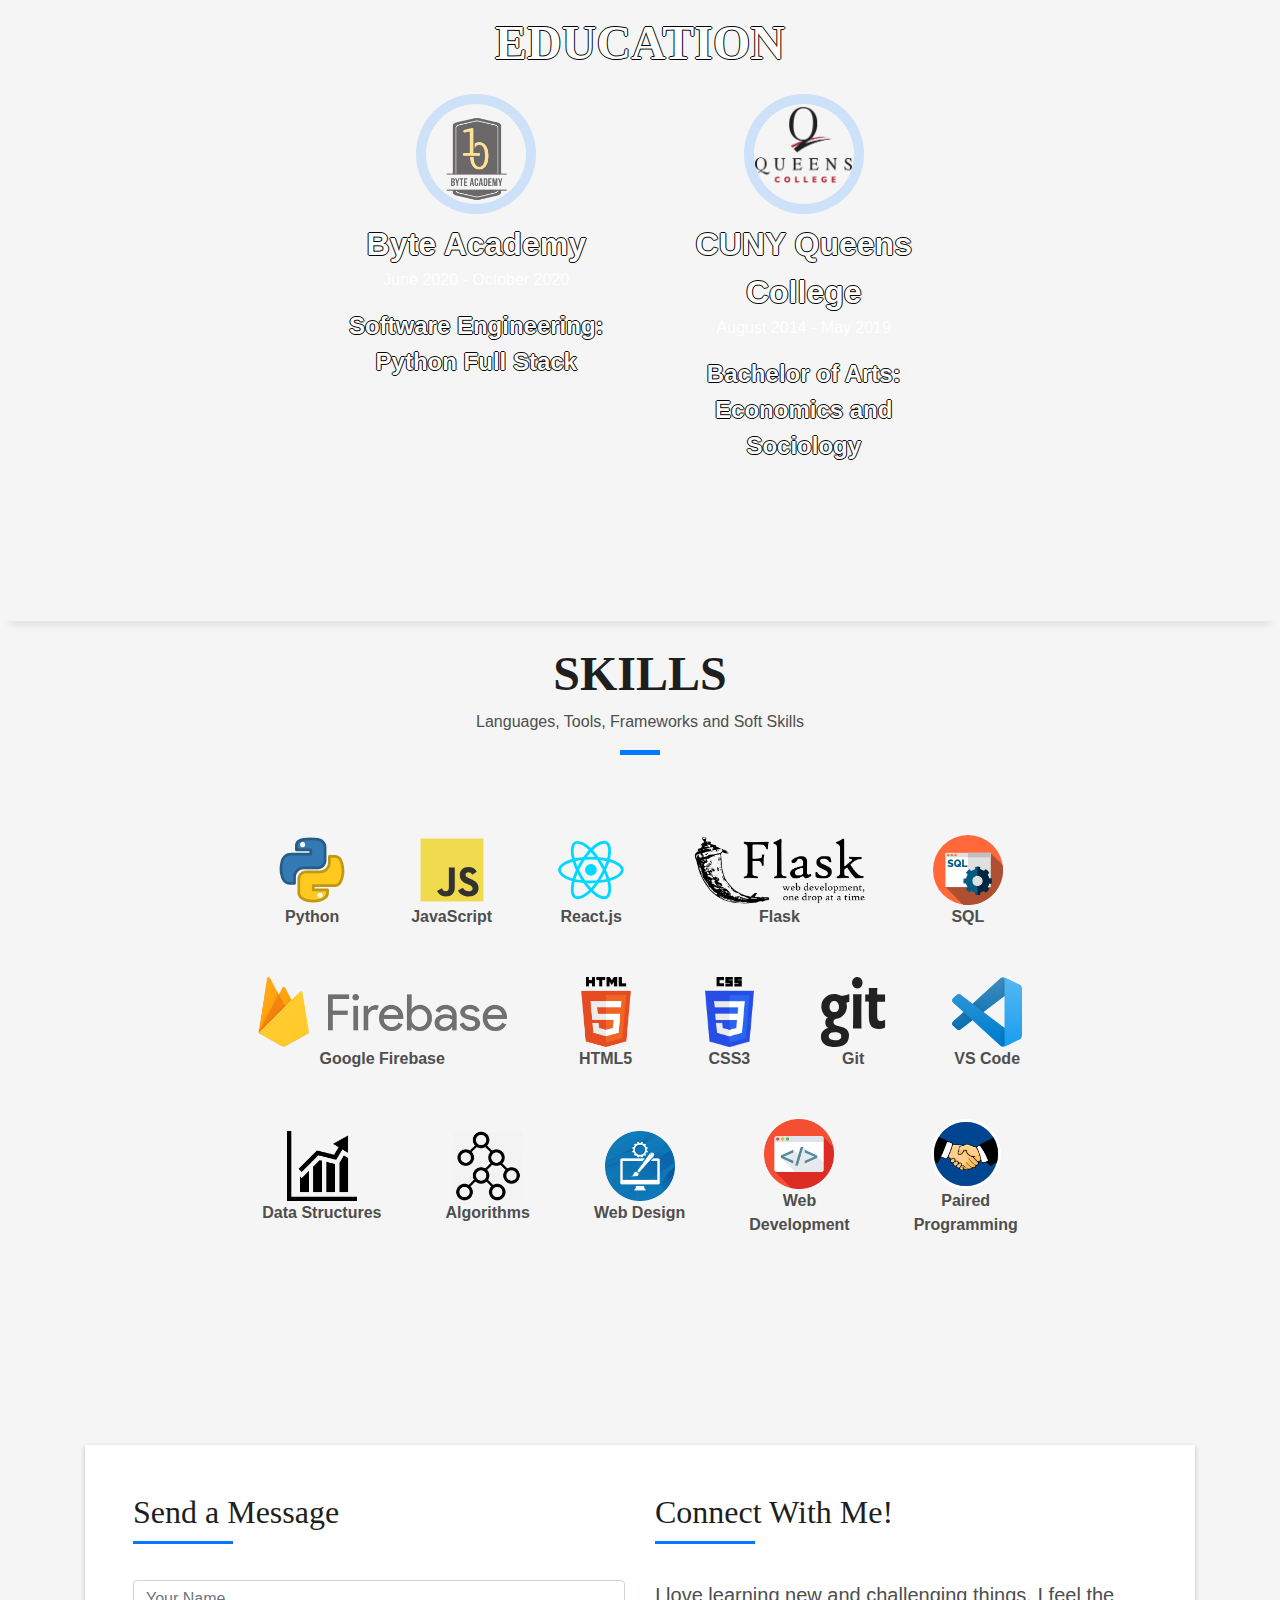
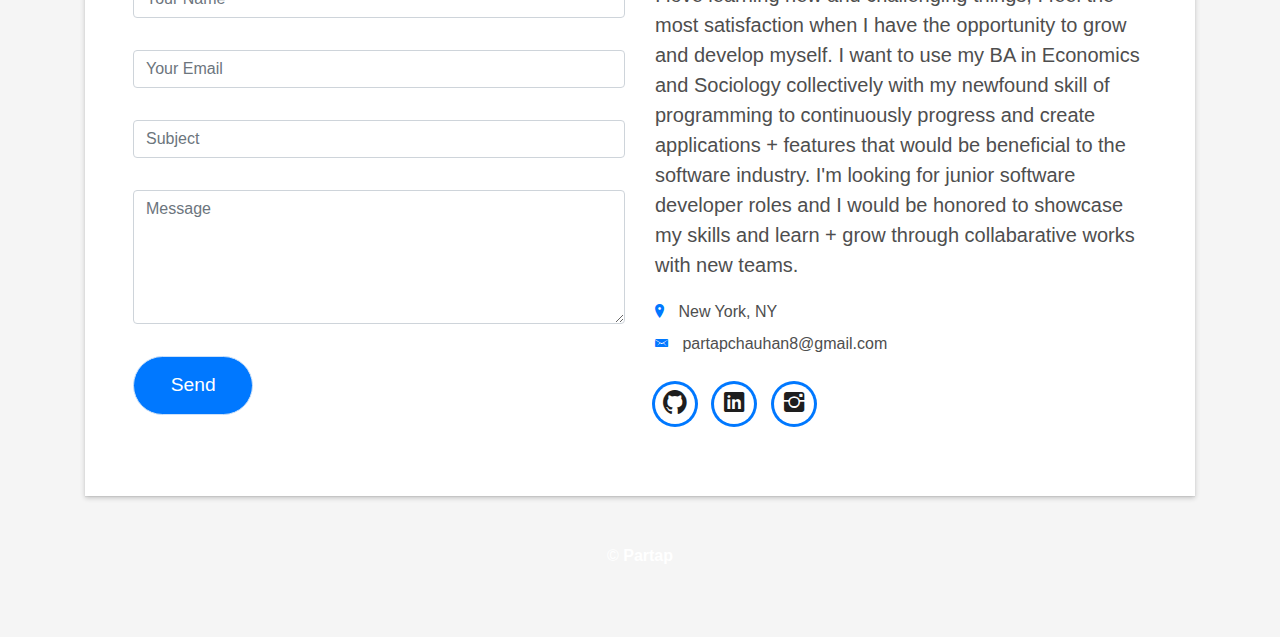
==== commit 3f82d07f: "added new sections for edits" ====
--- a/index.html
+++ b/index.html
@@ -384,6 +384,96 @@
 <!-- End Projects Section -->
 
 
+
+
+
+
+
+
+
+<section class="tm-text-section">
+  <div class="tm-timelines">
+    <h2 class="tm-text-green mb-5">Technical Projects</h2>
+    <div class="tm-timelines-inner">
+      <div class="tm-timeline-white-bar"></div>
+      <div class="tm-timeline-circle"></div>
+      <!-- <div class="tm-timeline mb-4 tm-first-timeline">
+        <div class="media tm-media">
+          <div class="tm-timeline-img-wrap mr-4">
+            <img class="tm-media-img tm-media-img-ml-1" src="img/img-140-01.jpg" alt="Image 1">
+          </div>
+          <div class="media-body tm-media-body tm-media-body-ml-1">
+            <h5 class="mt-0 tm-text-green">2 August 2018 (Wednesday)</h5>
+            Sloopa HTML Page is provided by <a rel="nofollow" href="https://plus.google.com/+Tooplate" target="_blank">Tooplate</a>. You can use this layout for any purpose. Vivamus rhoncus erat ac eros consequat, eu efficitur lacus auctor. Duis quis metus quis diam. </div>
+        </div>
+      </div> -->
+      <div class="tm-timeline mb-4 tm-second-timeline">
+        <div class="media tm-media">
+          <div class="tm-timeline-img-wrap mr-4">
+            <img class="tm-media-img tm-media-img-ml-2" src="img/ALGO-SEEKER.png" alt="Image 2">
+          </div>
+          <div class="media-body tm-media-body tm-media-body-ml-2">
+            <h5 class="mt-0 tm-text-green">Algo-Seeker
+              <a class='float-right' href='https://github.com/PC-coding/AlgoSeeker'>Code</a><br>
+              <!-- <a class='float-right' href=''>Demo</a> -->
+            </h5>
+            <h6>PRESENT</h6>
+            Web application engineered to visualize computer science algorithms like BFS, Bubble Sort, Quick Sort, Dijkstra's,
+            A Star and Traveling Salesperson with Genetic Algorithm.
+            <br />
+            Technologies used: React.js, JavaScript, HTML and CSS.
+          </div>
+        </div>
+      </div>
+      <div class="tm-timeline mb-4 tm-first-timeline">
+        <div class="media tm-media">
+          <div class="tm-timeline-img-wrap mr-4">
+            <img class="tm-media-img tm-media-img-ml-1" src="img/Bazaar.png" alt="Image 3">
+          </div>
+          <div class="media-body tm-media-body tm-media-body-ml-1">
+            <h5 class="mt-0 tm-text-red">Bazaär
+              <a class='float-right' href='https://github.com/PC-coding/Bazaar'>Code</a><br>
+              <a class='float-right' href='https://bazaar-596f2.web.app/'>Demo</a>
+            </h5>
+            <h6>November 2020</h6>
+            Amazon clone engineered with Google Firebase for the backend & React.js, JavaScript, CSS, and Material-UI for the frontend.
+          </div>
+        </div>
+      </div>
+      <div class="tm-timeline mb-4 tm-second-timeline">
+        <div class="media tm-media">
+          <div class="tm-timeline-img-wrap mr-4">
+            <img class="tm-media-img tm-media-img-ml-2" src="img/Covid_spy_b_w.png" alt="Image 4">
+          </div>
+          <div class="media-body tm-media-body tm-media-body-ml-2">
+            <h5 class="mt-0 tm-text-red">COVID-Spy (Byte Academy CAPSTONE)
+              <a class='float-right' href='https://github.com/PC-coding/Covid-Spy'>Code</a><br>
+              <!-- <a class='float-right' href='https://pc-coding.github.io/Covid-Spy'>Demo</a> -->
+            </h5>
+            <h6>October 2020</h6>
+            Full Stack application engineered to provide accessible and trackable COVID-19 data in a more engaging and visualizing way.<space></space>
+            Technologies used: Python, Flask, and SQL for the backend & React.js, JavaScript, CSS, and Material-UI for the frontend.
+          </div>
+        </div>
+      </div>
+      <div class="tm-timeline mb-4 tm-third-timeline">
+        <div class="media tm-media">
+          <div class="tm-timeline-img-wrap mr-4">
+            <img class="tm-media-img tm-media-img-ml-3" src="img/Pokepedia_b_w.png" alt="Image 5">
+          </div>
+          <div class="media-body tm-media-body tm-media-body-ml-3">
+            <h5 class="mt-0 tm-text-red">Poképedia
+              <a class='float-right' href='https://github.com/PC-coding/Pokepedia'>Code</a><br>
+              <a class='float-right' href='https://pc-coding.github.io/Pokepedia'>Demo</a>
+            </h5>
+            <h6>September 2020</h6>
+            Web Application engineered to lookup Pokémon with data/stats for each individual pocket monster created using React.js and CSS.
+          </div>
+        </div>
+      </div>
+    </div>
+  </div>
+</section>
 
 
 
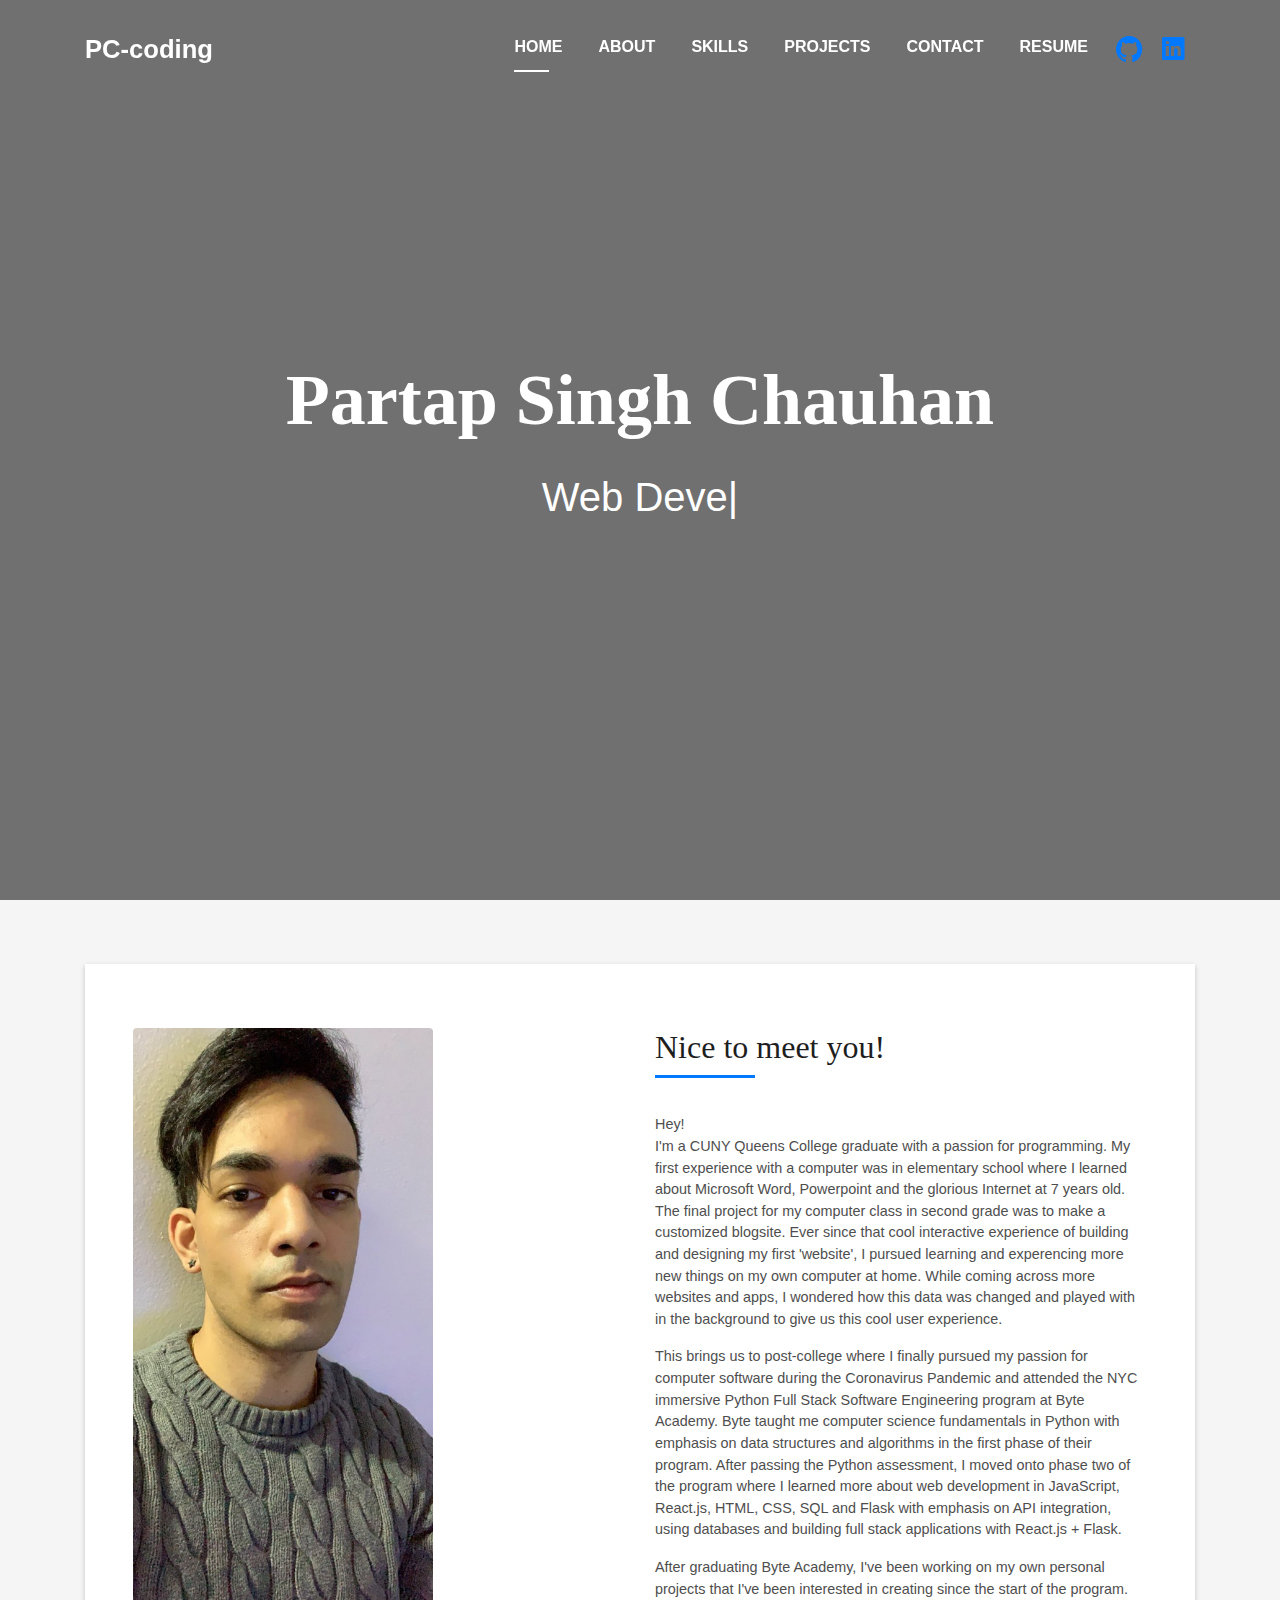
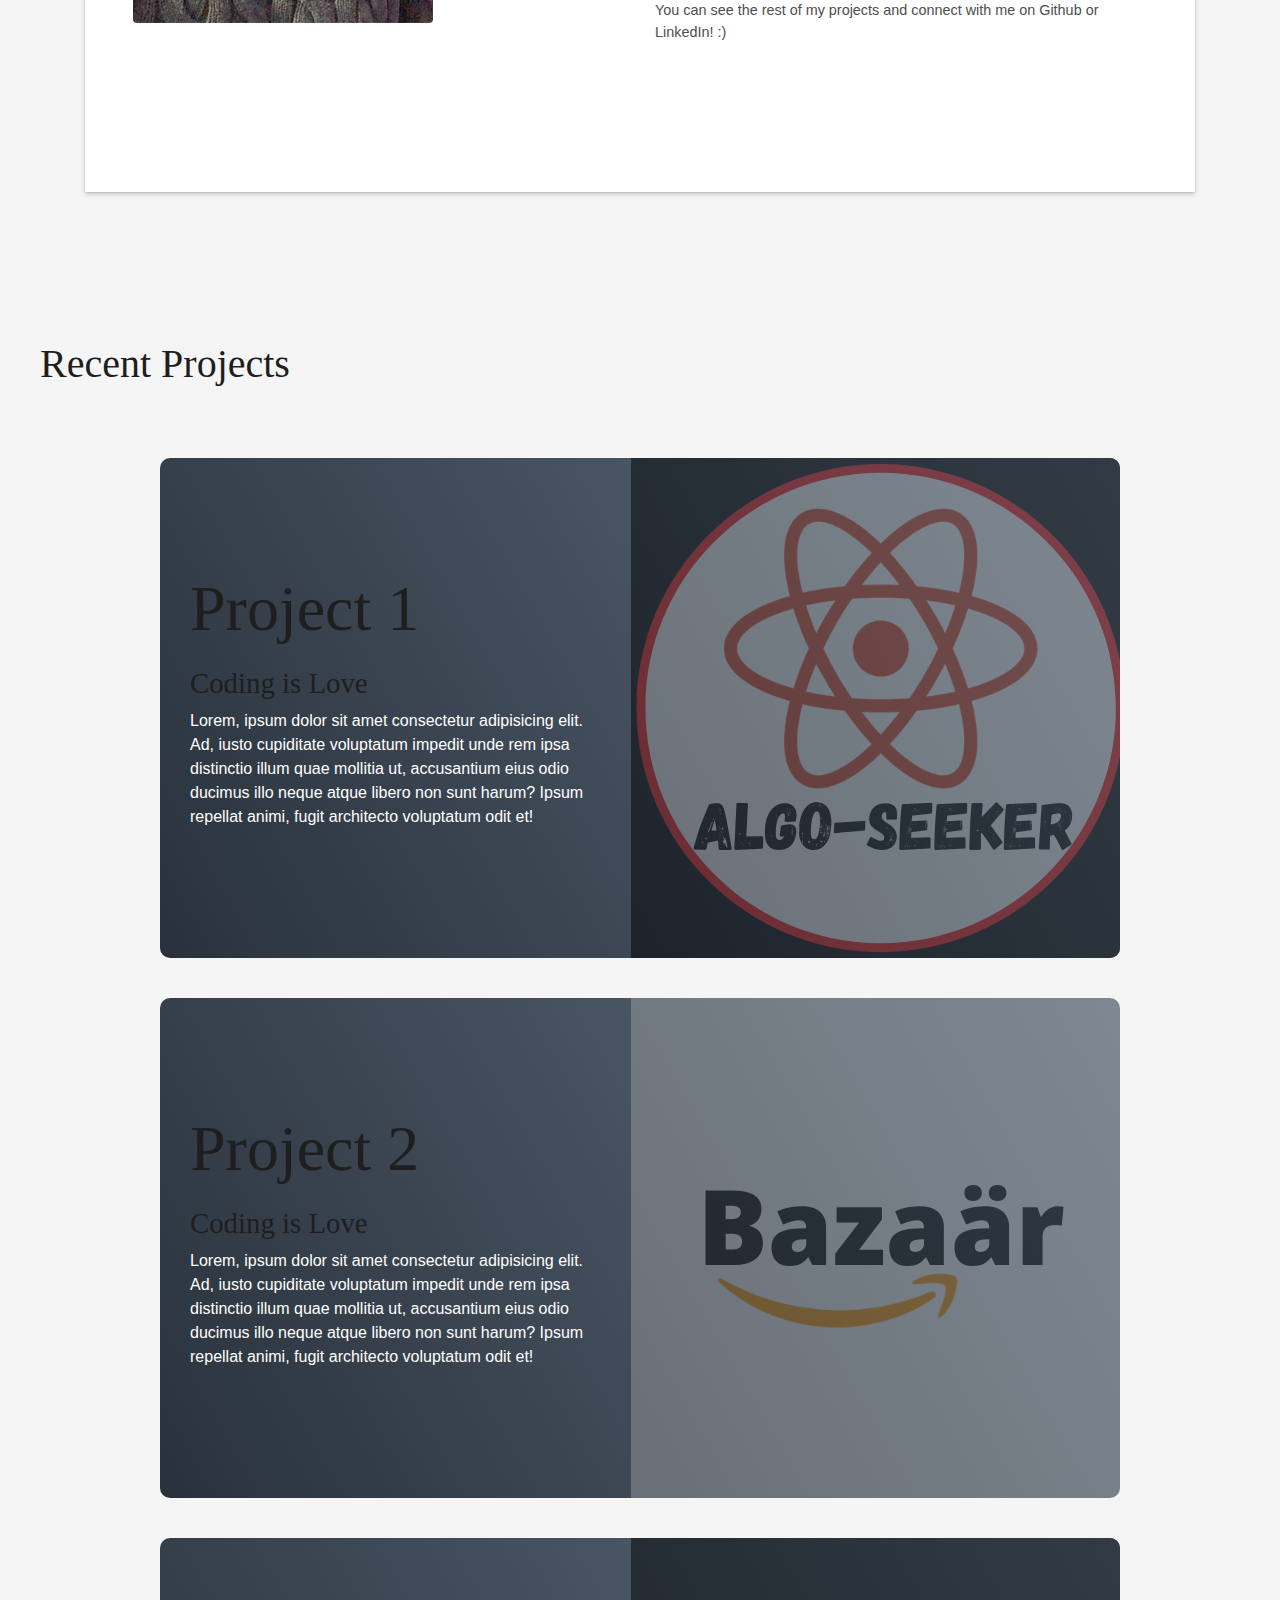
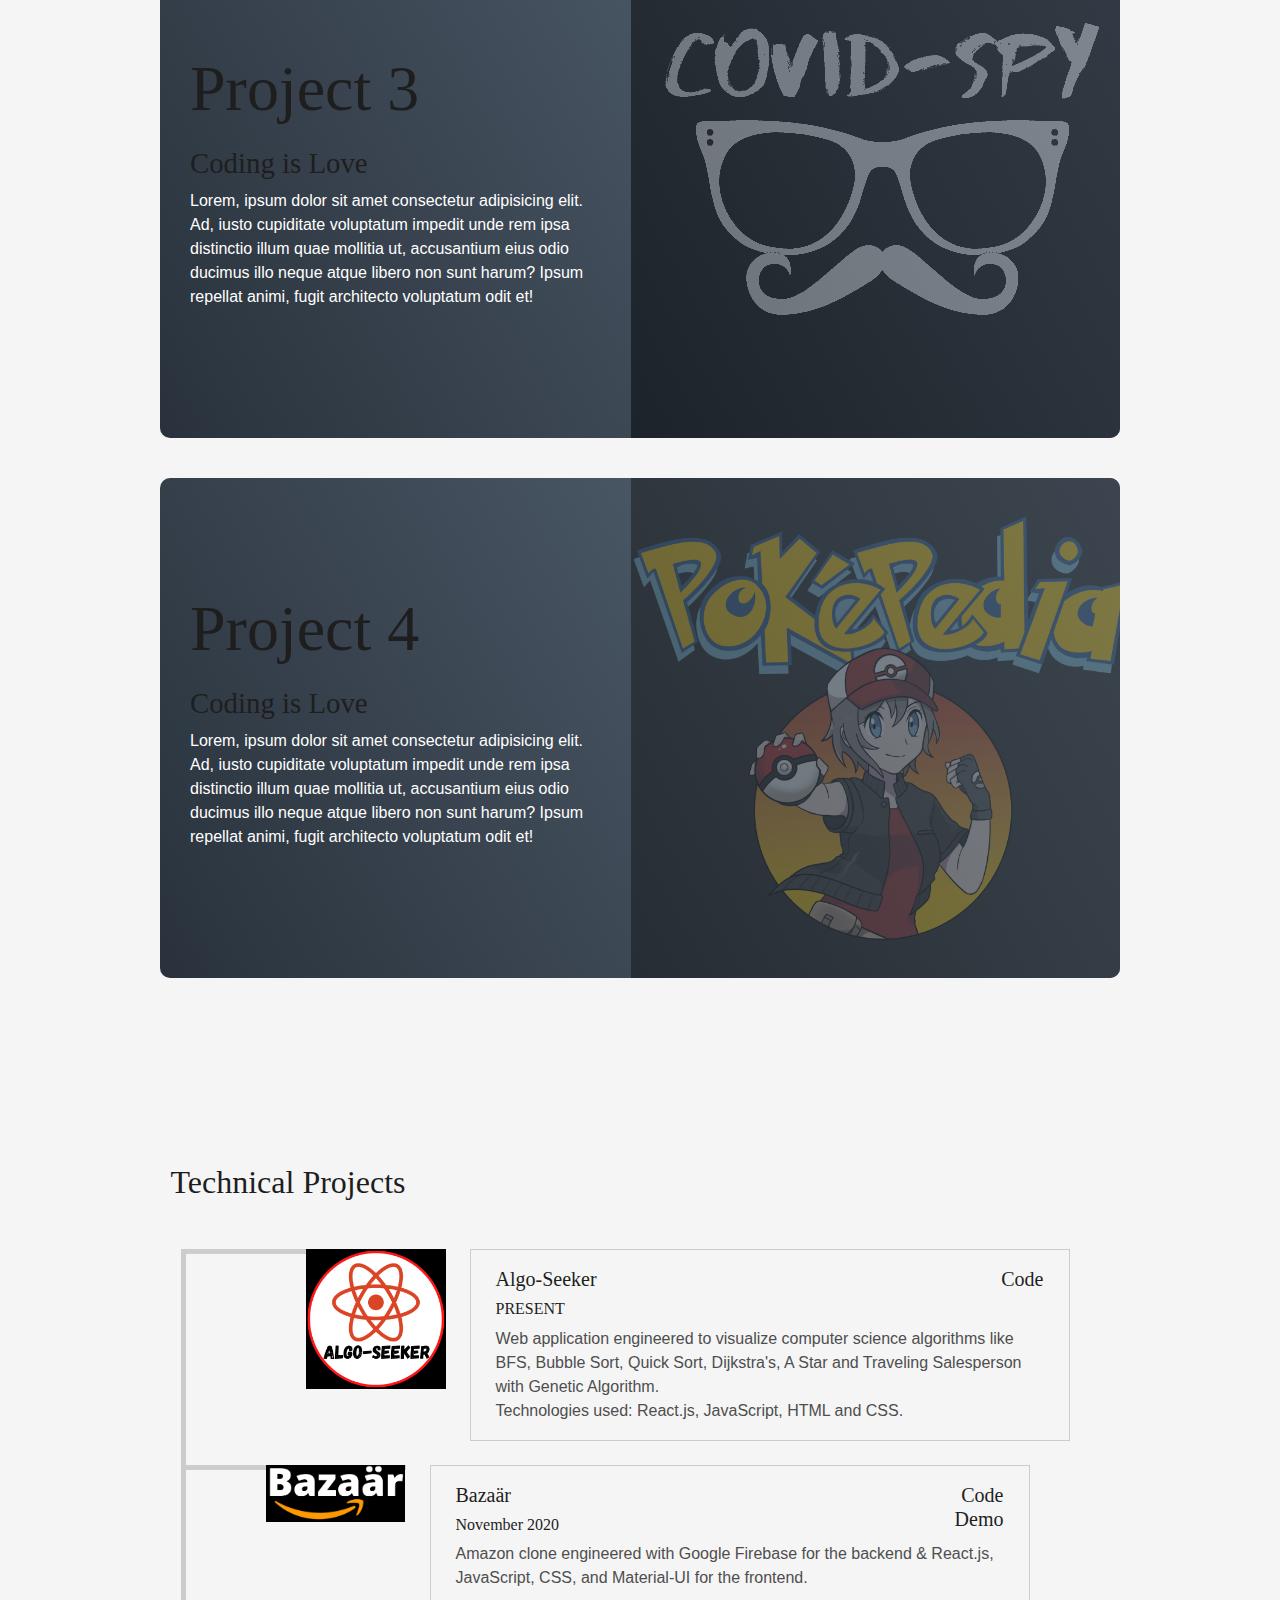
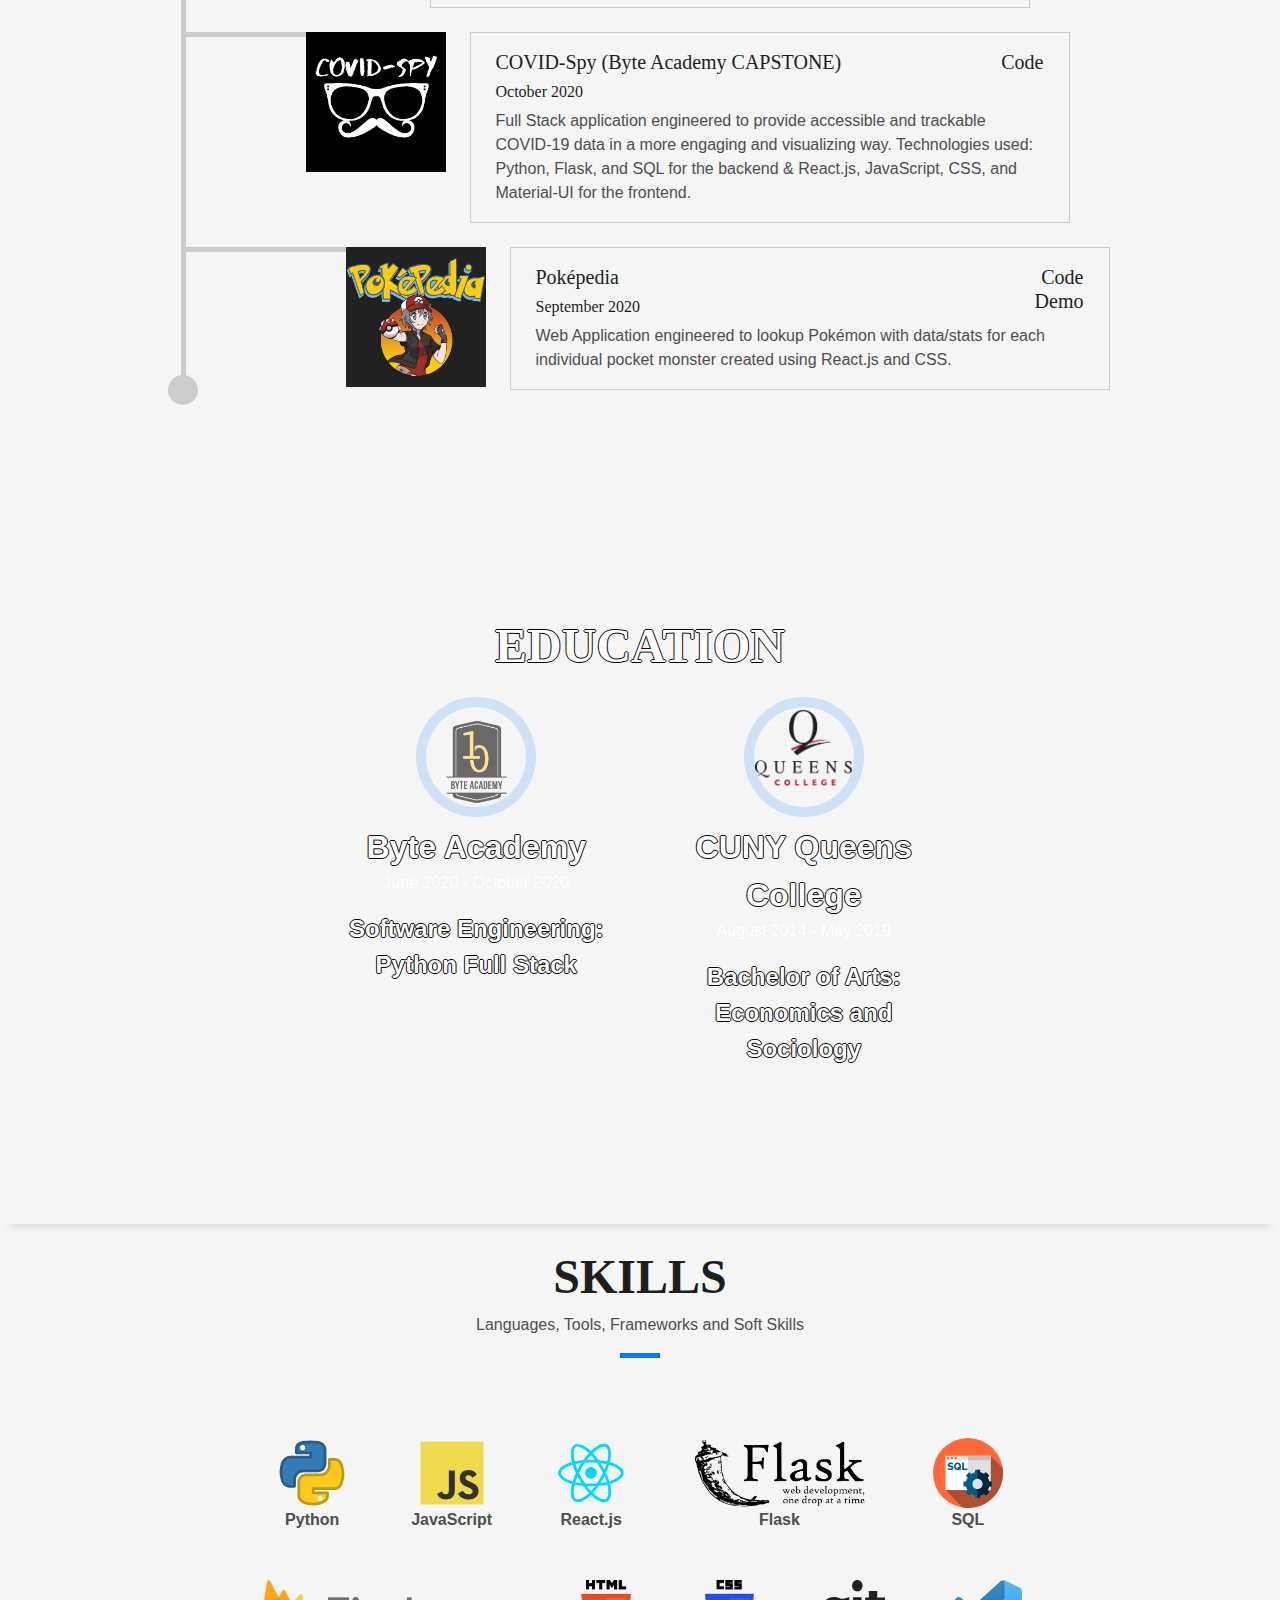
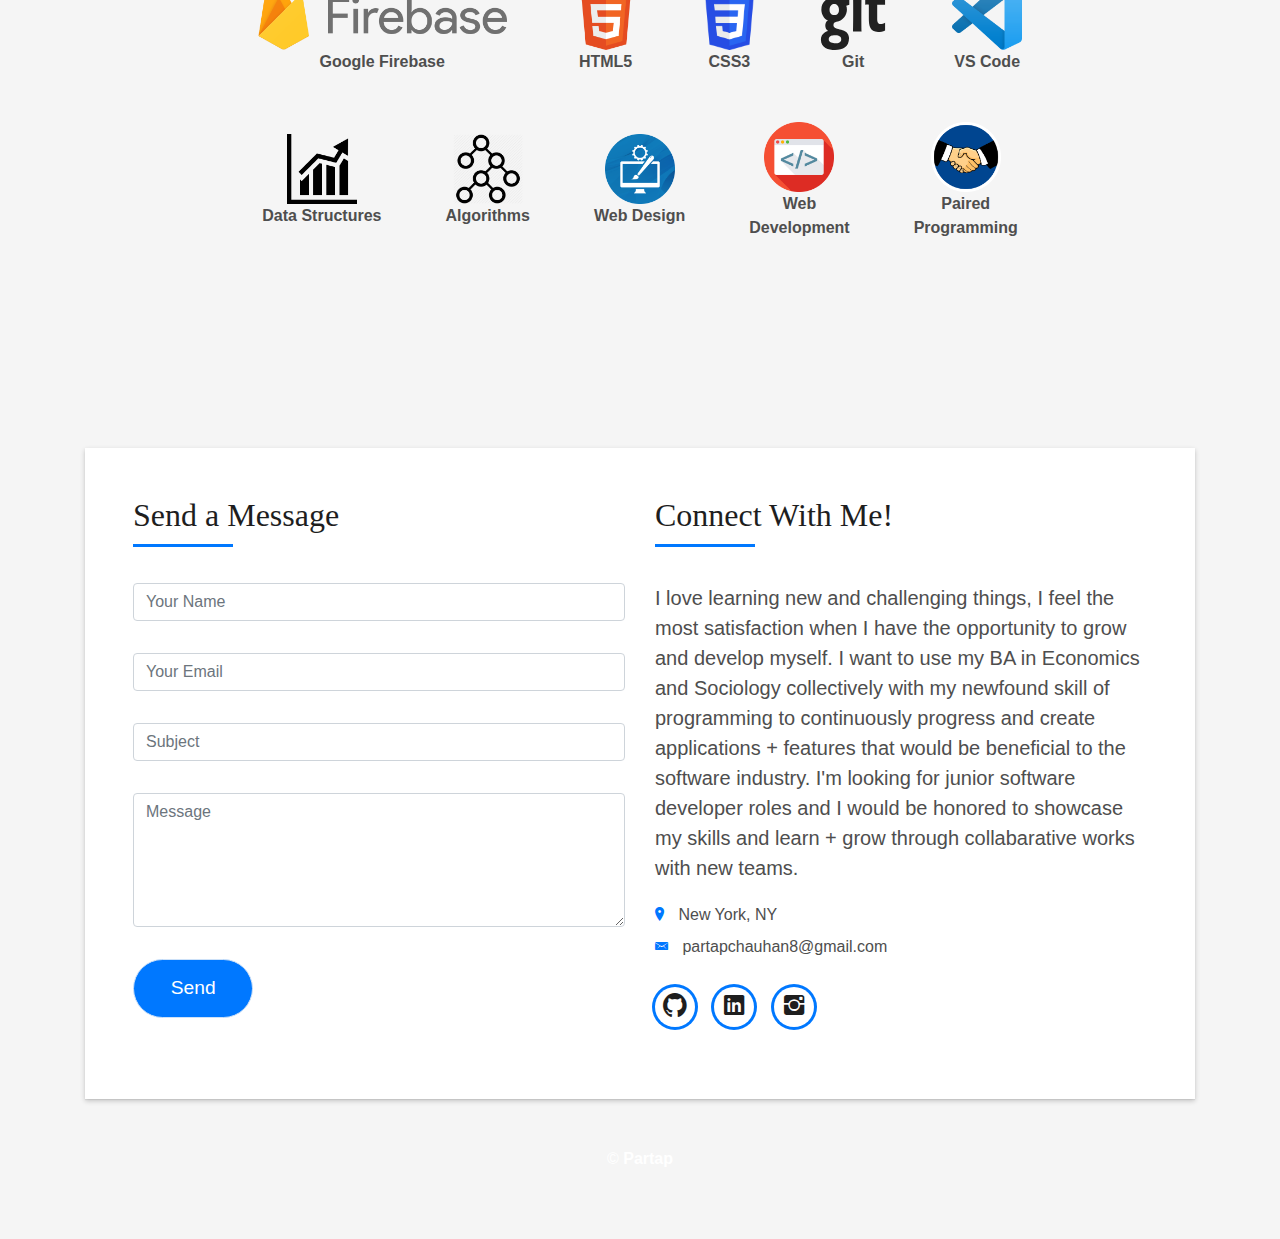
==== commit fdc2cef8: "added gifs + links and hover effect" ====
--- a/index.html
+++ b/index.html
@@ -409,9 +409,11 @@
       </div> -->
       <div class="tm-timeline mb-4 tm-second-timeline">
         <div class="media tm-media">
-          <div class="tm-timeline-img-wrap mr-4">
-            <img class="tm-media-img tm-media-img-ml-2" src="img/ALGO-SEEKER.png" alt="Image 2">
-          </div>
+          <a href="img/algoseekergif.webp" data-lightbox="gallery-mf">
+            <div class="tm-timeline-img-wrap mr-4">
+              <img class="tm-media-img tm-media-img-ml-2" src="img/ALGO-SEEKER.png" alt="Image 2">
+            </div>
+        </a>
           <div class="media-body tm-media-body tm-media-body-ml-2">
             <h5 class="mt-0 tm-text-green">Algo-Seeker
               <a class='float-right' href='https://github.com/PC-coding/AlgoSeeker'>Code</a><br>
@@ -427,9 +429,11 @@
       </div>
       <div class="tm-timeline mb-4 tm-first-timeline">
         <div class="media tm-media">
-          <div class="tm-timeline-img-wrap mr-4">
-            <img class="tm-media-img tm-media-img-ml-1" src="img/Bazaar.png" alt="Image 3">
-          </div>
+          <a href="img/Bazaar_Demo_Clone.gif" data-lightbox="gallery-mf">
+            <div class="tm-timeline-img-wrap mr-4">
+              <img class="tm-media-img tm-media-img-ml-1" src="img/Bazaar.png" alt="Image 3">
+            </div>
+          </a>
           <div class="media-body tm-media-body tm-media-body-ml-1">
             <h5 class="mt-0 tm-text-red">Bazaär
               <a class='float-right' href='https://github.com/PC-coding/Bazaar'>Code</a><br>
@@ -442,9 +446,11 @@
       </div>
       <div class="tm-timeline mb-4 tm-second-timeline">
         <div class="media tm-media">
-          <div class="tm-timeline-img-wrap mr-4">
-            <img class="tm-media-img tm-media-img-ml-2" src="img/Covid_spy_b_w.png" alt="Image 4">
-          </div>
+          <a href="img/covidspydemo.gif" data-lightbox="gallery-mf">
+            <div class="tm-timeline-img-wrap mr-4">
+              <img class="tm-media-img tm-media-img-ml-2" src="img/Covid_spy_b_w.png" alt="Image 4">
+            </div>
+          </a>
           <div class="media-body tm-media-body tm-media-body-ml-2">
             <h5 class="mt-0 tm-text-red">COVID-Spy (Byte Academy CAPSTONE)
               <a class='float-right' href='https://github.com/PC-coding/Covid-Spy'>Code</a><br>
@@ -458,9 +464,11 @@
       </div>
       <div class="tm-timeline mb-4 tm-third-timeline">
         <div class="media tm-media">
-          <div class="tm-timeline-img-wrap mr-4">
-            <img class="tm-media-img tm-media-img-ml-3" src="img/Pokepedia_b_w.png" alt="Image 5">
-          </div>
+          <a href="img/Pokepedia_demo_gif.gif" data-lightbox="gallery-mf">
+            <div class="tm-timeline-img-wrap mr-4">
+              <img class="tm-media-img tm-media-img-ml-3" src="img/Pokepedia_b_w.png" alt="Image 5">
+            </div>
+          </a>
           <div class="media-body tm-media-body tm-media-body-ml-3">
             <h5 class="mt-0 tm-text-red">Poképedia
               <a class='float-right' href='https://github.com/PC-coding/Pokepedia'>Code</a><br>
--- a/css/style.css
+++ b/css/style.css
@@ -790,6 +790,98 @@
 	transform: scale(1.1);
 }
 /* End Projects section */
+
+
+
+
+
+
+.tm-section-pad { padding: 60px; }
+.tm-media { align-items: stretch; }
+
+.tm-media-img {
+    max-width: 140px;
+    max-height: 140px;
+}
+
+.tm-media-img-ml-1 { margin-left: 80px; }
+.tm-media-img-ml-2 { margin-left: 120px; }
+.tm-media-img-ml-3 { margin-left: 160px; }
+.tm-timeline-img-wrap { background: url(../img/connector.png) center repeat-x; height:5px; -webkit-tap-highlight-color: transparent;}
+
+.tm-media-img .tm-media-img-ml-1  {
+	transition: .3s ease transform;
+}
+.tm-media-img:hover {
+	transform: scale(1.1);
+}
+
+.tm-media-body {
+  border: 1px solid #ccc;
+  padding: 17px 25px;
+  max-width: 600px;
+}
+
+
+@media screen and (max-width: 991px) {
+  .tm-text-section { padding: 65px 40px 75px; }
+  .tm-text-section-pad-2 { padding: 40px 20px 55px; }
+  .tm-media-img-ml-1 { margin-left: 40px; }
+  .tm-media-img-ml-2 { margin-left: 60px; }
+  .tm-media-img-ml-3 { margin-left: 80px; }
+}
+
+@media screen and (max-width: 550px) {
+  .tm-text-section { padding: 35px 30px 40px; }
+  .tm-media-img-ml-1 { margin-left: 30px; }
+  .tm-media-img-ml-2 { margin-left: 45px; }
+  .tm-media-img-ml-3 { margin-left: 60px; }
+  .tm-media-body { margin-top: 20px; }
+  .tm-media-body-ml-1 { margin-left: 30px; }
+  .tm-media-body-ml-2 { margin-left: 45px; }
+  .tm-media-body-ml-3 { margin-left: 60px; }
+}
+.mr-4, .mx-4 {
+  margin-right: 1.5rem!important;
+}
+*, ::after, ::before {
+  box-sizing: border-box;
+}
+
+.tm-container {
+  width: 100%;
+  margin: 0 auto;
+  max-width: 1200px;
+}
+
+.tm-container-inner { background-color: rgb(255, 255, 255); }
+
+.tm-text-section {
+  display: flex;
+  flex-direction: column;
+  align-items: center;
+  padding: 65px 0 75px;
+}
+
+.tm-text-section-pad-2 { padding: 65px 65px 75px; }
+
+.tm-timelines-inner {
+  border-left: 5px solid #ccc;
+  position: relative;
+  margin-left: 10px;
+}
+
+.tm-timeline-circle {
+  position: absolute;
+  bottom: -15px;
+  left: -18px;
+  width: 30px;
+  height: 30px;
+  border-radius: 50%;
+  background-color: #ccc;
+}
+
+.tm-timeline { display: flex; }
 
 
 
